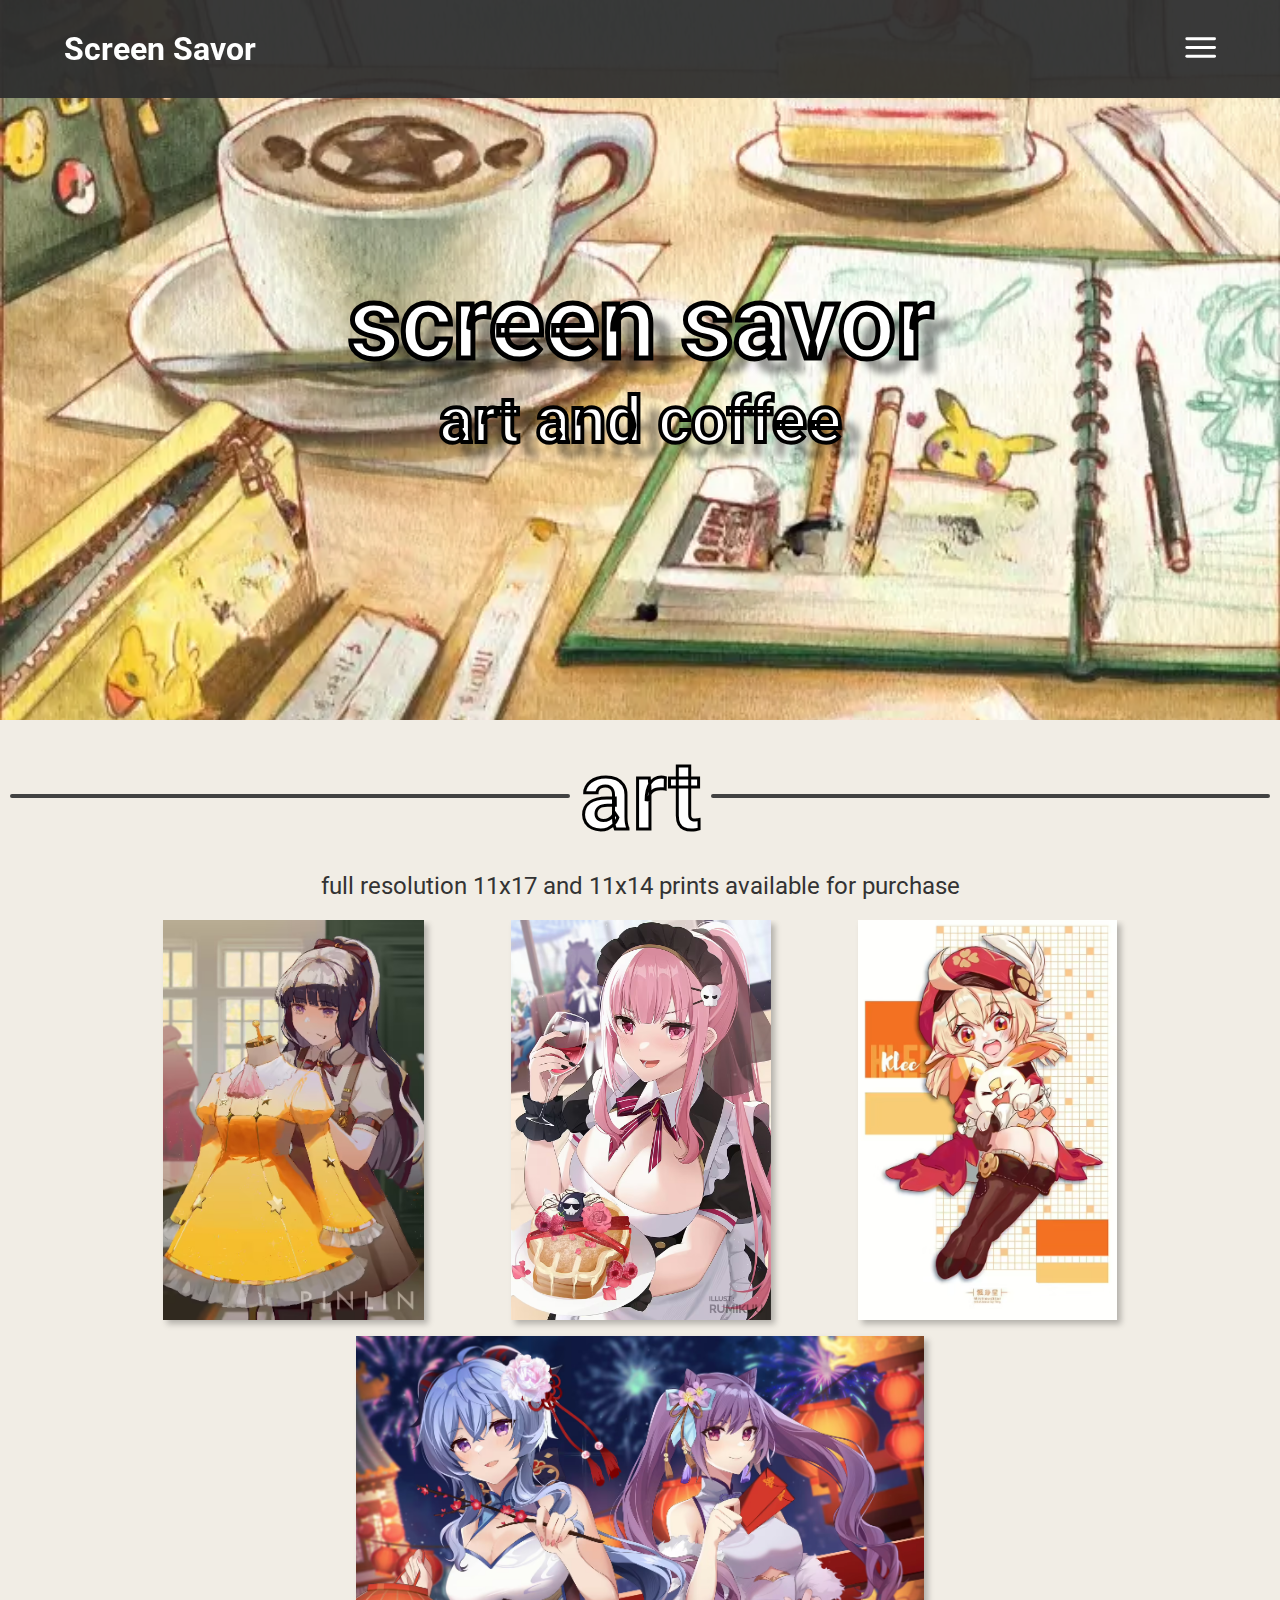
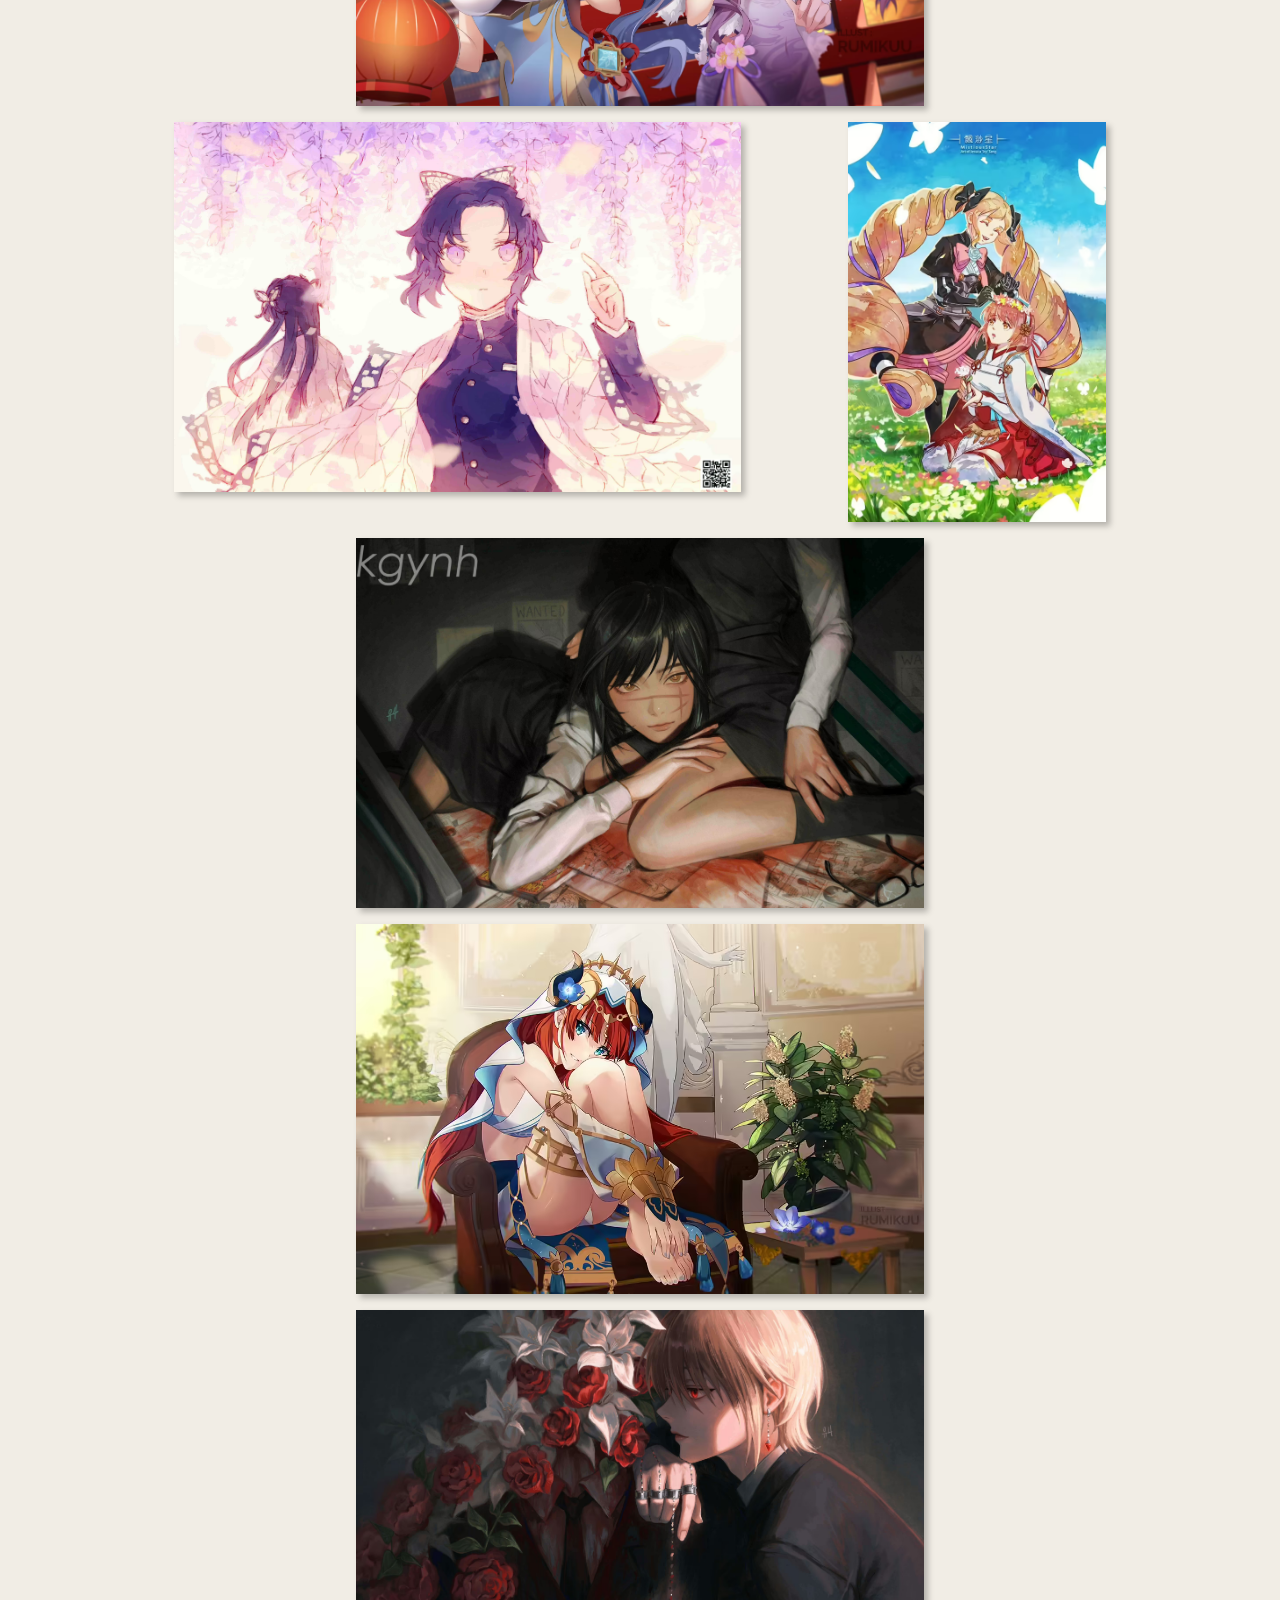
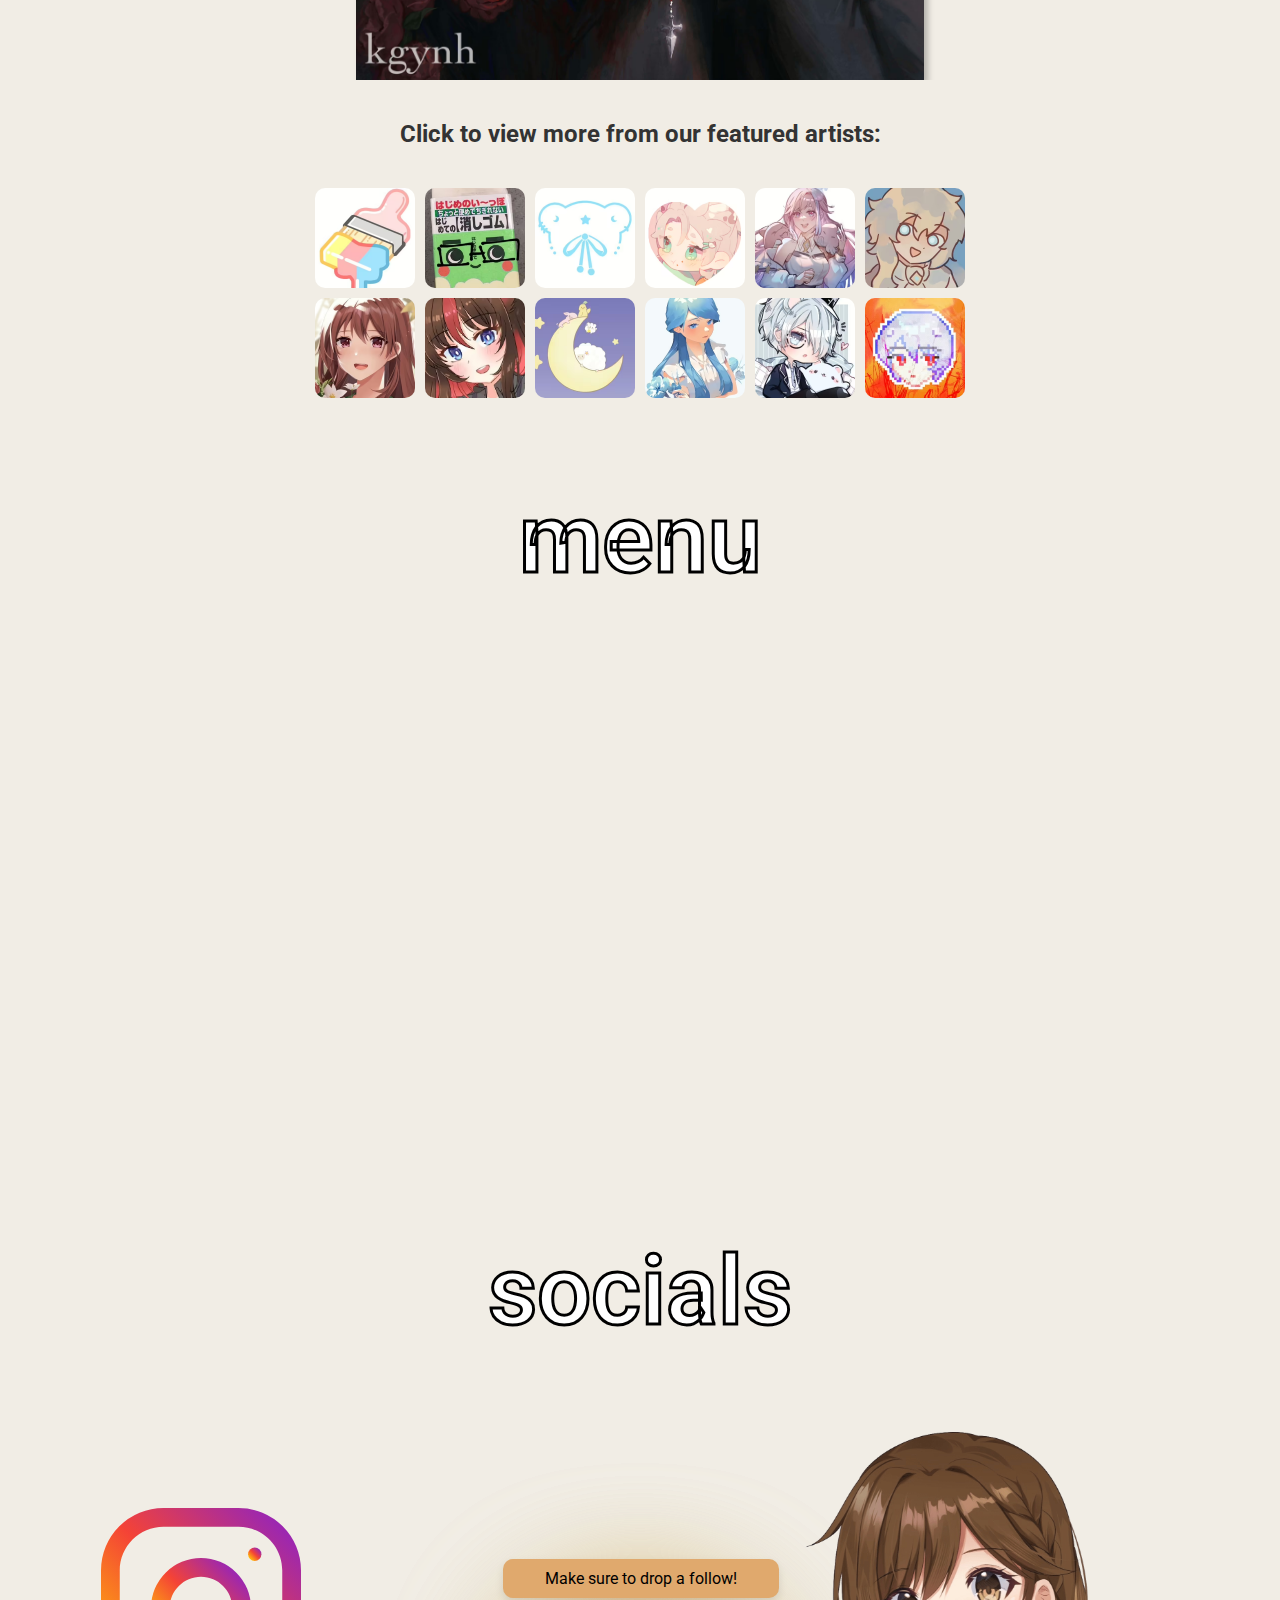
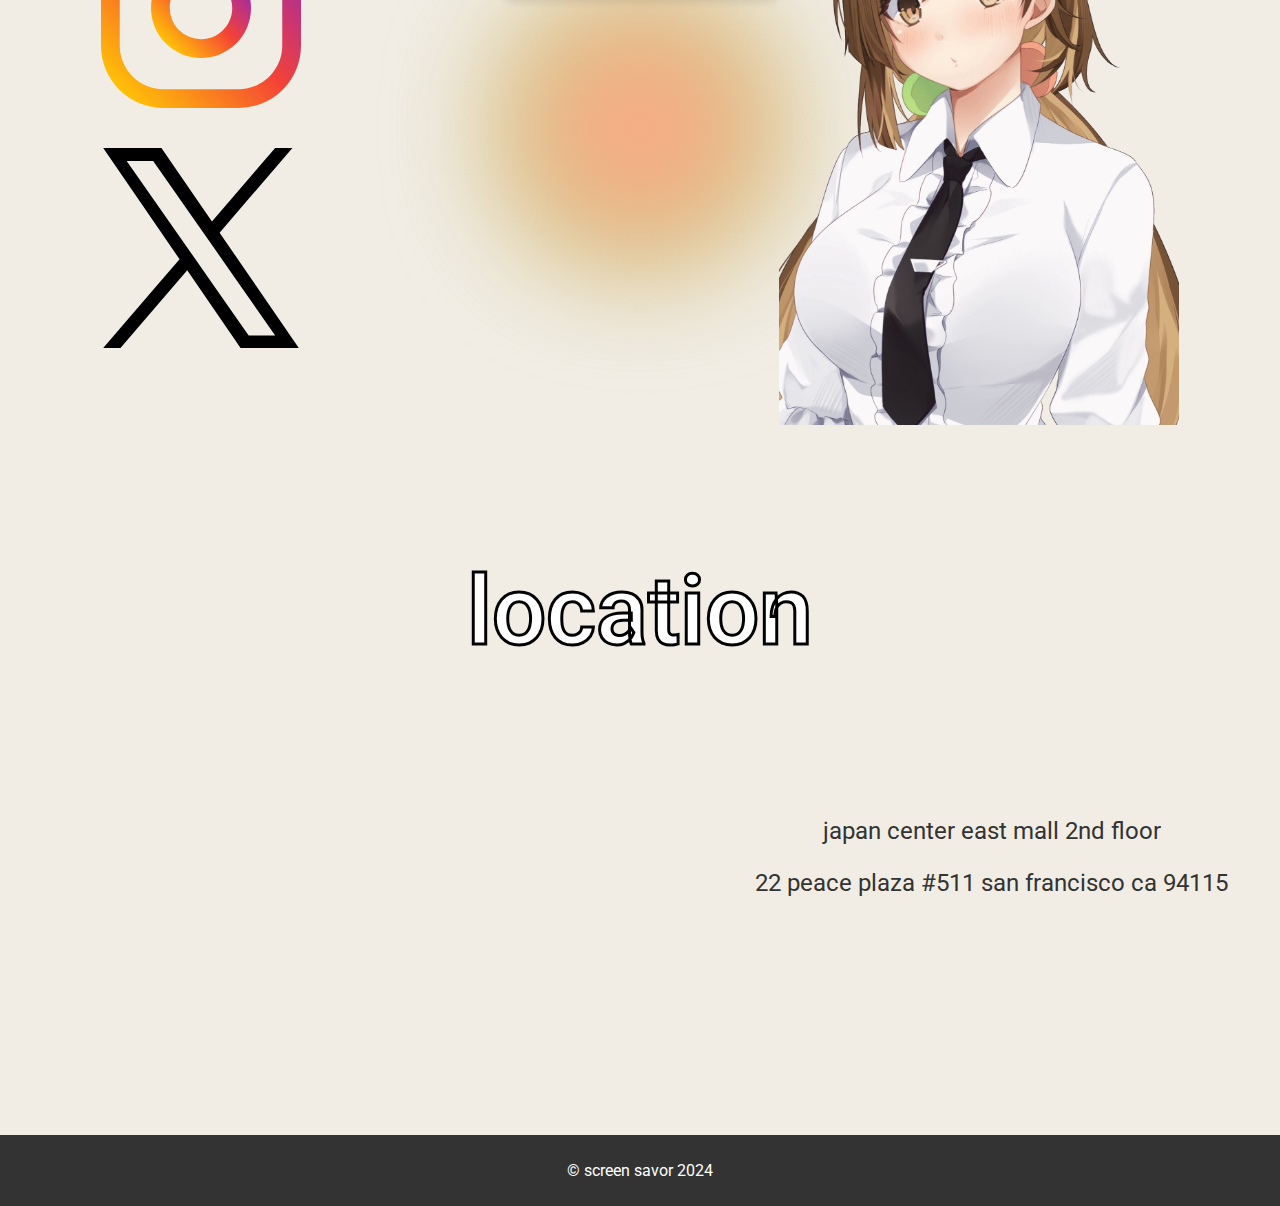
==== index.html @ b8138113 "avif pfp update (and removed slidebar from index.html" ====
<!-- TODO: Change href urls () and when porting to CloudFlare -->
<!-- Make css path ref ./ -->
<!DOCTYPE html>
<html lang="en">
  <head>
    <meta charset="UTF-8" />
    <meta name="viewport" content="width=device-width, initial-scale=1.0" />
    <link rel="stylesheet" href="./css/styles.css" />
    <link rel="stylesheet" href="./css/index.css" />
    <link
      href="https://fonts.googleapis.com/css2?family=Roboto:wght@400;700&display=swap"
      rel="stylesheet"
    />
    <title>Screen Savor Art and Coffee</title>
  </head>
  <body>
    <!-- Header -->
    <header>
      <div class="header-container">
        <a href="/"><h1>Screen Savor</h1></a>
        <div class="ham-menu">
          <a
            href="javascript:void(0);"
            class="hamburger"
            onclick="myFunction()"
          >
            <svg
              width="35px"
              height="35px"
              viewBox="0 0 24 24"
              fill="none"
              xmlns="http://www.w3.org/2000/svg"
            >
              <path
                d="M4 18L23 18"
                stroke="#ffffff"
                stroke-width="2"
                stroke-linecap="round"
              />
              <path
                d="M4 12L23 12"
                stroke="#ffffff"
                stroke-width="2"
                stroke-linecap="round"
              />
              <path
                d="M4 6L23 6"
                stroke="#ffffff"
                stroke-width="2"
                stroke-linecap="round"
              />
            </svg>
          </a>
          <nav id="tags">
            <a href="#art">art</a>
            <a href="#menu">menu</a>
            <a href="#socials">socials</a>
            <a href="#location">location</a>
          </nav>
        </div>
      </div>
    </header>

    <!-- Main Content -->
    <main>
      <div class="image-container">
        <img src="./images/coffe1_cleanup.webp" alt="Coffee Art" />
        <div class="centered-text">
          <h2>screen savor</h2>
          <h3>art and coffee</h3>
        </div>
      </div>
    </main>

    <!-- Divider -->
    <div class="divider" id="art">
      <span>art</span>
    </div>

    <!-- Art section -->
    <h2 class="Slideshow-header">
      full resolution 11x17 and 11x14 prints available for purchase
    </h2>

    <div class="photo-grid" id="photo-grid"></div>

    <!-- Image Grid -->
    <div class="image-grid-container">
      <h2>Click to view more from our featured artists:</h2>
      <div class="image-grid">
        <a href="/candypaintcafe.html">
          <img src="images/candypaintcafepfp.avif" alt="candypaintcafe"
        /></a>
        <a href="/burntgreentea.html">
          <img src="images/burntgreenteapfp.avif" alt="burntgreentea"
        /></a>
        <a href="/mistiousstar.html">
          <img src="images/mistiousstarpfp.avif" alt="mistiousstar"
        /></a>
        <a href="/batsouppe.html">
          <img src="images/batsouppepfp.avif" alt="batsouppe"
        /></a>
        <a href="/allenerie.html">
          <img src="images/alleneriepfp.avif" alt="allenerie"
        /></a>
        <a href="/batensan.html">
          <img src="images/batensanpfp.avif" alt="batensan"
        /></a>
        <a href="/rumikuu.html">
          <img src="images/rumikuupfp.avif" alt="rumikuu"
        /></a>
        <a href="/nekopon.html">
          <img src="images/nekoponpfp.avif" alt="nekopon"
        /></a>
        <a href="/aitsuki.html">
          <img src="images/aitsukipfp.avif" alt="aitsuki"
        /></a>
        <a href="/lixizu.html">
          <img src="images/lixizupfp.avif" alt="lixizu"
        /></a>
        <a href="/pinlin.html">
          <img src="images/pinlinpfp.avif" alt="pinlin"
        /></a>
        <a href="/kgynh.html">
          <img src="images/kgynhpfp.avif" alt="kgynh"
        /></a>
      </div>
    </div>

    <!-- Divider -->
    <div class="divider-menu" id="menu">
      <span>menu</span>
    </div>

    <!-- Menu Section -->

    <div class="menu-container-2">
      <iframe
        src="https://docs.google.com/document/d/e/2PACX-1vSzVyGZehYrYRuKLCRCZM8G4QFjUZgL-35ZNoPKa5kgPoVgAvgiUmhLUz6MivRwbynwEiTWvPTnmKfZ/pub?embedded=true"
        style="border: 0"
        allowfullscreen=""
        loading="lazy"
      >
      </iframe>
    </div>

    <!-- Divider -->
    <div class="divider-menu" id="socials">
      <span>socials</span>
    </div>

    <!-- Socials Section -->
    <section class="socials-section">
      <div class="social-wrapper">
        <div class="green-bubble"></div>
        <div class="pink-bubble"></div>
        <div class="waitress-container">
          <div class="media-container">
            <a href="https://www.instagram.com/screensavor" target="_blank">
              <svg
                id="instagram"
                xmlns="http://www.w3.org/2000/svg"
                viewBox="0 0 16 16"
              >
                <linearGradient
                  id="a"
                  x1="1.464"
                  x2="14.536"
                  y1="14.536"
                  y2="1.464"
                  gradientUnits="userSpaceOnUse"
                >
                  <stop offset="0" stop-color="#FFC107"></stop>
                  <stop offset=".507" stop-color="#F44336"></stop>
                  <stop offset=".99" stop-color="#9C27B0"></stop>
                </linearGradient>
                <path
                  fill="url(#a)"
                  d="M11 0H5a5 5 0 0 0-5 5v6a5 5 0 0 0 5 5h6a5 5 0 0 0 5-5V5a5 5 0 0 0-5-5zm3.5 11c0 1.93-1.57 3.5-3.5 3.5H5c-1.93 0-3.5-1.57-3.5-3.5V5c0-1.93 1.57-3.5 3.5-3.5h6c1.93 0 3.5 1.57 3.5 3.5v6z"
                ></path>
                <linearGradient
                  id="b"
                  x1="5.172"
                  x2="10.828"
                  y1="10.828"
                  y2="5.172"
                  gradientUnits="userSpaceOnUse"
                >
                  <stop offset="0" stop-color="#FFC107"></stop>
                  <stop offset=".507" stop-color="#F44336"></stop>
                  <stop offset=".99" stop-color="#9C27B0"></stop>
                </linearGradient>
                <path
                  fill="url(#b)"
                  d="M8 4a4 4 0 1 0 0 8 4 4 0 0 0 0-8zm0 6.5A2.503 2.503 0 0 1 5.5 8c0-1.379 1.122-2.5 2.5-2.5s2.5 1.121 2.5 2.5c0 1.378-1.122 2.5-2.5 2.5z"
                ></path>
                <linearGradient
                  id="c"
                  x1="11.923"
                  x2="12.677"
                  y1="4.077"
                  y2="3.323"
                  gradientUnits="userSpaceOnUse"
                >
                  <stop offset="0" stop-color="#FFC107"></stop>
                  <stop offset=".507" stop-color="#F44336"></stop>
                  <stop offset=".99" stop-color="#9C27B0"></stop>
                </linearGradient>
                <circle cx="12.3" cy="3.7" r=".533" fill="url(#c)"></circle>
              </svg>
            </a>
            <a href="https://www.twitter.com/screensavor" target="_blank">
              <svg
                id="twitter"
                width="1200"
                height="1227"
                viewBox="0 0 1200 1227"
                fill="none"
                xmlns="http://www.w3.org/2000/svg"
              >
                <path
                  d="M714.163 519.284L1160.89 0H1055.03L667.137 450.887L357.328 0H0L468.492 681.821L0 1226.37H105.866L515.491 750.218L842.672 1226.37H1200L714.137 519.284H714.163ZM569.165 687.828L521.697 619.934L144.011 79.6944H306.615L611.412 515.685L658.88 583.579L1055.08 1150.3H892.476L569.165 687.854V687.828Z"
                  fill="black"
                />
              </svg>
            </a>
          </div>
          <div class="speech-bubble">
            <div class="bubble-text">Make sure to drop a follow!</div>
            <img src="images/transparent.avif" alt="" />
          </div>
        </div>
      </div>
    </section>
    <!-- Divider -->
    <div class="divider-menu" id="location">
      <span>location</span>
    </div>

    <!-- Location + footer -->
    <footer>
      <div class="footer-container">
        <iframe
          src="https://www.google.com/maps/embed?pb=!1m18!1m12!1m3!1d788.3020275297708!2d-122.42979891187555!3d37.785162358622166!2m3!1f0!2f0!3f0!3m2!1i1024!2i768!4f13.1!3m3!1m2!1s0x0%3A0x5544c0bcc6ac3bdc!2zMzfCsDQ3JzA2LjYiTiAxMjLCsDI1JzQ1LjMiVw!5e0!3m2!1sen!2sus!4v1645131452840!5m2!1sen!2sus"
          width="50%"
          height="300"
          style="border: 0"
          allowfullscreen=""
          loading="lazy"
        >
        </iframe>
        <div class="address">
          <p>japan center east mall 2nd floor</p>
          <p>22 peace plaza #511 san francisco ca 94115</p>
        </div>
      </div>
      <div class="footer-bottom">
        <p>&copy; screen savor 2024</p>
      </div>
    </footer>
    <script src="script.js"></script>
    <script src="js/index.js"></script>
  </body>
</html>
---- css/styles.css ----
html {
  scroll-behavior: smooth;
}

body {
  font-family: 'Roboto', sans-serif;
  margin: 0;
  padding: 0;
  background-color: #f1ede5;
  color: #333;
  /* display: flex; */
  /* flex-direction: column; */
  /* min-height: 100vh; */
  width: 100%;
}

header {
  position: fixed;
  top: 0;
  width: 100%;
  background: rgba(46, 46, 46, 0.95);
  color: #fff;
  padding: 30px 0;
  z-index: 1000;
  transition: all 0.3s ease;
}

header.shrink {
  padding: 10px 0;
}

header:hover {
  padding: 30px 0;
}

.header-container {
  width: 90%;
  margin: auto;
  display: flex;
  justify-content: space-between;
  align-items: flex-start;
}

.ham-menu a {
  justify-self: end;
  display: flex;
  align-items: end;
  flex-direction: column;
}

.ham-menu nav {
  display: none;
  flex-direction: column;
  align-items: flex-end;
  margin-top: 0.5vh;
}

.ham-menu nav a {
  margin-left: 20px;
  text-decoration: none;
  color: #fff;
  font-size: 1.5em;
  gap: 0.5rem;
}

.header-container h1 {
  margin: 0;
}

.header-container a {
  color: #ffffff;
  text-decoration: none;
}

main {
  display: flex;
  justify-content: center;
  align-items: center;
}

.image-container {
  width: 100%;
  height: 80vh;
  display: flex;
  overflow: hidden;
  position: relative;
}

.image-container img {
  width: 100%;
  height: 100%;
  object-fit: cover;
  object-position: center top;
}

.centered-text {
  position: absolute;
  top: 50%;
  left: 50%;
  width: 90%;
  transform: translate(-50%, -50%);
  text-align: center;
  color: black;
  -webkit-text-fill-color: white; /* Will override color (regardless of order) */
  text-shadow: 20px 15px 7.5px rgba(0, 0, 0, 0.4);
  -webkit-text-stroke-width: clamp(2px, 0.4vw, 5px);
  -webkit-text-stroke-color: #000;
  font-style: normal;
  /* font-weight: 400; */
  line-height: normal;
}

.centered-text h2,
.centered-text h3 {
  margin: 0; /* Remove default margin */
  padding: 0; /* Remove default padding if any */
}

.centered-text h2 {
  /* font-size: 8vw; */
  font-size: max(8vw, 50px);
}

.centered-text h3 {
  font-size: max(5vw, 30px);
  -webkit-text-stroke-width: clamp(0.5px, 0.3vw, 4px);
}

.artists-socials {
  display: flex;
  align-items: center;
  justify-content: center;
  gap: 40px; /* Optional: gap between images */
  padding: 5vh;
}

.artists-socials svg {
  display: block;
  width: min(10vw, 100px);
  height: min(10vw, 100px);
}

.artists-socials-pfp {
  display: inline-block;
  height: auto;
  display: block;
  width: min(15vw, 150px);
  height: min(15vw, 150px);
}

.artists-socials-pfp-middle {
  position: absolute;
  height: 30vh; 
  bottom: 5vh; /* Half of height */
  left: 50%;
  transform: translateX(-50%);
  width: auto;
  border-radius: 20px;
}

.socials-middle {
  margin-top: 15vh;
  align-items: start;
  gap: 20px;
  padding-bottom: 0;
}

.artwork-grid-container {
  --gap: 24px;
  --num-cols: 12;
  --row-height: 519px;
  margin: 0 6%;
  display: grid;
  box-sizing: border-box;
  padding: var(--gap);
  transition: opacity 0.3s ease;
  grid-template-columns: repeat(var(--num-cols), 1fr);
  grid-auto-rows: auto;
  gap: var(--gap);
  align-items: center;
}

.image-wrapper {
  position: relative;
  overflow: hidden;
  border-radius: 10px;
}

.image-wrapper img {
  width: 100%;
  height: auto;
  border-radius: 10px;
  transition: transform 0.3s ease;
}

.image-wrapper:hover img {
  transform: scale(1.05);
}

.image-wrapper:hover .caption {
  opacity: 1;
}

.two-thirds {
  grid-column: span 8;
}

.one-thirds {
  grid-column: span 4;
}

.one-half {
  grid-column: span 6;
}

.caption {
  position: absolute;
  bottom: 0;
  left: 0;
  right: 0;
  padding: 10px;
  background-color: rgba(0, 0, 0, 0.7);
  color: white;
  text-align: center;
  opacity: 0;
  transition: opacity 0.3s ease;
  border-radius: 0 0 10px 10px;
}

@media screen and (max-width: 1024px) {
    .artwork-grid-container {
        margin: 0 2%;
        gap: 2vw;
    }
}

.footer-bottom {
  text-align: center;
  padding: 10px 0;
  background-color: #333;
  color: #fff;
}



@media screen and (max-width: 1873px) {
  .image-grid {
    grid-template-columns: 1fr 1fr 1fr 1fr 1fr 1fr;
  }
}

@media screen and (max-width: 710px) {
  .image-grid {
    grid-template-columns: repeat(4, 1fr);
    width: 85%;
  }
}

.artist-sidebar {
  position: fixed;
  right: -66vw; /* Initially hidden */
  width: 66vw;
  top: 50%; /* Adjusted to start from a specific position */
  height: auto; /* Height adjusts based on content */
  max-height: 80%; /* Ensure it doesn't exceed the viewport height */
  background-color: rgba(51,51,51,0.9);
  transition: right 0.7s ease;
  z-index: 1000;
  overflow-y: auto;
}

.open-sidebar {
  transition: right 0.7s ease, top 0.7s ease;
  position: fixed;
  right: 0px;
  z-index: 1001;
  background-color: #333;
  color: white;
  border: none;
  padding-bottom: 6px;
  cursor: pointer;
  border-top-left-radius: 15px;
  border-bottom-left-radius: 15px;
  font-size: 3rem;
  opacity: 0.6;
  transition: right 0.7s ease;
}

.open-sidebar:hover {
  opacity: 0.7;
}

.pfp-grid {
  display: grid;
  grid-template-columns: repeat(12, 1fr);
  gap: 5px;
  border-radius: 30px;
  justify-items: center;
  align-items: center;
  padding: 20px;
}

.pfp-grid img {
  display: block;
  width: 100px; /* Ensures all images are the same size */
  height: 100px; /* Ensures all images are the same size */
  border-radius: 10px;
  object-fit: cover;
}

@media screen and (max-width: 1873px) {
  .pfp-grid {
    grid-template-columns: 1fr 1fr 1fr 1fr 1fr 1fr;
  }
}

@media screen and (max-width: 710px) {
  .pfp-grid {
    padding: 5px;
  }
  .pfp-grid img {
    width: min(50px, 14vw);
    height: min(50px, 14vw);
  }
}

@media screen and (max-width: 1030px) {
  .pfp-grid {
    grid-template-columns: repeat(4, 1fr);

  }
  .open-sidebar{
  opacity: 0.2;

  }
}
---- css/index.css ----
.divider {
  text-align: center;
  font-size: 6rem;
  margin: 20px 0;
  position: relative;
  width: 100%;
  display: flex;
  justify-content: center;
  align-items: center;
  color: black;
  -webkit-text-fill-color: white; /* Will override color (regardless of order) */
  -webkit-text-stroke-width: 3px;
  -webkit-text-stroke-color: #000;
  font-style: normal;
  font-weight: 600;
  line-height: normal;
}

.divider::before,
.divider::after {
  content: "";
  flex: 1;
  border-bottom: 4px solid #424242;
  border-radius: 10px;
  margin: 0 10px;
}

.image-viewport {
  display: flex;
  align-items: center;
  justify-content: center;
  margin: 20px auto;
  height: 50vh;
  width: 60%;
}

.image-wrapper {
  height: 100%;
  flex-grow: 1;
  padding: 10px;
  border: 5px solid #f1ede5;
  box-shadow: 0 4px 8px rgba(0, 0, 0, 0.1);
  border-radius: 10px;
  overflow: hidden;
  position: relative;
}

.image-wrapper img {
  width: 100%;
  height: 100%;
  object-fit: contain;
  display: block;
}

.arrow {
  font-size: 3em;
  color: #333;
  cursor: pointer;
  user-select: none;
  padding: 10px;
}

.left-arrow {
  margin-right: 10px;
}

.right-arrow {
  margin-left: 10px;
}

.footer-container {
  display: flex;
  justify-content: space-around;
  align-items: center;
  padding: 20px;
  padding-bottom: 8rem;
}

.footer-container iframe {
  margin-right: 20px;
}

.address {
  text-align: center;
  font-size: x-large;
}

.iframe-container {
  display: flex;
  justify-content: center;
  align-items: center;
  width: 100%;
  padding: 20px 0;
}

.menu-iframe {
  max-width: 100%;
  height: 720px;
  border: 0;
}

.Slideshow-header {
  text-align: center;
  font-size: 1.5em;
  font-weight: 400;
}

.image-grid-container {
  text-align: center;
  padding: 20px 0;
  display: flex;
  justify-content: center;
  align-items: center;
  flex-direction: column;
  margin-bottom: 5vh;
}

.image-grid {
  display: grid;
  grid-template-columns: repeat(12, 1fr);
  gap: 10px;
  justify-items: center;
  align-items: center;
  padding: 20px;
  border-radius: 30px;
  margin: auto;
}

.image-grid img {
  display: block;
  width: min(100px, 20vw);
  height: min(100px, 20vw);
  border-radius: 10px;
  object-fit: cover;
}

.divider-menu {
  text-align: center;
  font-size: 6rem;
  margin: 20px 0;
  position: relative;
  width: 100%;
  display: flex;
  justify-content: center;
  align-items: center;
  color: black;
  -webkit-text-fill-color: white;
  -webkit-text-stroke-width: 3px;
  -webkit-text-stroke-color: #000;
  font-style: normal;
  font-weight: 600;
  line-height: normal;
}

.socials-section {
  display: flex;
  flex-direction: column;
  /* align-items: center; */
  margin: 40px 0;
  text-align: center;
  padding-bottom: 5vh;
}

.socials-container {
  display: flex;
  /* justify-content: center; */
  justify-content: space-around; /* Make responsive to size*/
  align-items: center;
  /* gap: min(50px, 10vw) */
}

.social-icons {
  display: flex;
  flex-direction: column;
  align-items: center;
  gap: 50px;
}

.social-icons svg {
  width: min(20vw, 200px);
  height: min(20vw, 200px);
}

.speech-bubble {
  position: relative;
  display: flex;
  align-items: center;
}

.speech-bubble img {
  width: min(40vw, 400px); /* Make this propertu screen responsive*/
  height: auto;
}

.bubble-text {
  position: relative; /* Ensures it can be moved up */
  background-color: #e0a96d;
  color: #000;
  padding: 10px;
  border-radius: 10px;
  font-size: 16px;
  box-shadow: 0 4px 8px rgba(0, 0, 0, 0.1);
  width: 20vw; /* Adjust the width as needed */
  text-align: center; /* Center the text inside the box */
  margin-top: max(-50vw, -300px); /* Adjust this value to move the text up */
  /* Make it responsive */
}

.social-wrapper {
  position: relative;
}

.green-bubble {
  z-index: -1;
  width: 20vw;
  height: 20vw;
  border-radius: 50%;
  background-color: #b1d67c;
  position: absolute;
  right: 0;
  left: 0;
  top: 0;
  bottom: 0;
  margin: auto;
  /* justify-self: center;
  align-self: center;
  position: absolute;
  left: 0;
  right: 0;
  margin-left: auto;
  margin-right: auto;
  margin-top: auto;
  margin-bottom: auto; */
  filter: blur(60px);
  animation-name: move-green-bubble;
  animation-duration: 7s;
  animation-iteration-count: infinite;
}

.pink-bubble {
  z-index: -1;
  width: 20vw;
  height: 20vw;
  border-radius: 50%;
  background-color: #f8ab85;
  position: absolute;
  right: 0;
  left: 0;
  top: 0;
  bottom: 0;
  margin: auto;
  /* justify-self: center;
  align-self: center;
  position: absolute;
  left: 0;
  right: 0;
  margin-left: auto;
  margin-right: auto;
  margin-top: auto;
  margin-bottom: auto; */
  filter: blur(60px); /* Responsive blur (lower blur for smaller devices)*/
  animation-name: move-pink-bubble;
  animation-duration: 9s;
  animation-iteration-count: infinite;
}

@keyframes move-green-bubble {
  0% {
    left: 20vw;
    bottom: 5vh;
  }
  25% {
    left: 12vw;
    bottom: 4vh;
    scale: 0.85;
  }
  50% {
    left: 8vw;
    bottom: -2vh;
    scale: 0.95;
  }
  75% {
    left: 16vw;
    bottom: 0vh;
    scale: 1.1;
  }
  100% {
    left: 20vw;
    bottom: 5vh;
  }
}

@keyframes move-pink-bubble {
  0% {
    left: -15vw;
    bottom: -10vh;
  }
  25% {
    left: -25vw;
    bottom: -6vh;
    scale: 1.1;
  }
  50% {
    left: -30vw;
    bottom: 4vh;
    scale: 1.05;
  }
  75% {
    left: -30vw;
    bottom: 8vh;
    scale: 1.3;
  }
  100% {
    left: -15vw;
    bottom: -10vh;
  }
}

.photo-grid {
  display: flex;
  flex-wrap: wrap;
  justify-content: space-around;
  overflow: hidden;
  margin-left: 10%;
  margin-right: 10%;
  gap: 1rem;

}

.card {
  width: auto;
  height: 400px; 
  box-shadow: 4px 4px 6px rgba(0, 0, 0, 0.25);
}

.card-wide {
  height: 370px;
  width: auto;
}

@media screen and (max-width: 800px) {
  .photo-grid {
    margin-left: 0;
    margin-right: 0;
  }

  .card {
    width: 40vw;
    height: auto;
  }

  .card-wide {
    width: 80vw;
    height: auto;
  }
  
}

@media screen and (max-width: 1873px) {
  .image-grid {
    grid-template-columns: 1fr 1fr 1fr 1fr 1fr 1fr;
  }
}

@media screen and (max-width: 710px) {
  .image-grid {
    grid-template-columns: repeat(4, 1fr);
    width: 85%;
  }
  .green-bubble {
    filter: blur(35px);
  }
  .pink-bubble {
    filter: blur(35px);
  }
}


.menu-container-2 {
  display: flex;
  flex-direction: column; /* Stack elements vertically */
  justify-content: center;
  align-items: center;
  height: 100vh; /* Take full viewport height */
  box-sizing: border-box; /* Include padding in height calculation */
}

.menu-container-2 iframe {
  width: 100%;
  max-width: 816px;
  height: calc(100% - 40px); /* Subtract padding to avoid overflow */
  min-height: 550px;
  box-sizing: border-box; /* Include padding in height calculation */
}

@media screen and (min-width: 900px) {
  .menu-container-2 {
    height: 600px; /* Take full viewport height */
  }
}

@media screen and (max-width: 500px) {
  .menu-container-2 {
    height: 130vh; /* Take full viewport height */
  }
  .menu-container-2 iframe {
    height: calc(130% + 70px);
  }
}

@media screen and (max-width: 400px) {
  .divider-menu {
    font-size: 4rem;
  -webkit-text-stroke-width: 2px;
  }
  .divider {
  font-size: 4rem;
  -webkit-text-stroke-width: 2px;
  }
}

.media-container {
  display: flex;
  align-items: center;
  justify-content: center;
  flex-direction: column;
  gap: 40px; /* Optional: gap between images */
}

.media-container svg {
  display: inline-block;
  height: auto;
  display: block;
  width: min(20vw, 200px);
  height: min(20vw, 200px); 
  
}

.waitress-container {
  display: flex;
  align-items: center;
  justify-content: space-around;
  padding: 5vh 0;
}

.waitress-container img {
  width: min(40vw, 400px); /* Make this propertu screen responsive*/
  height: auto;
}
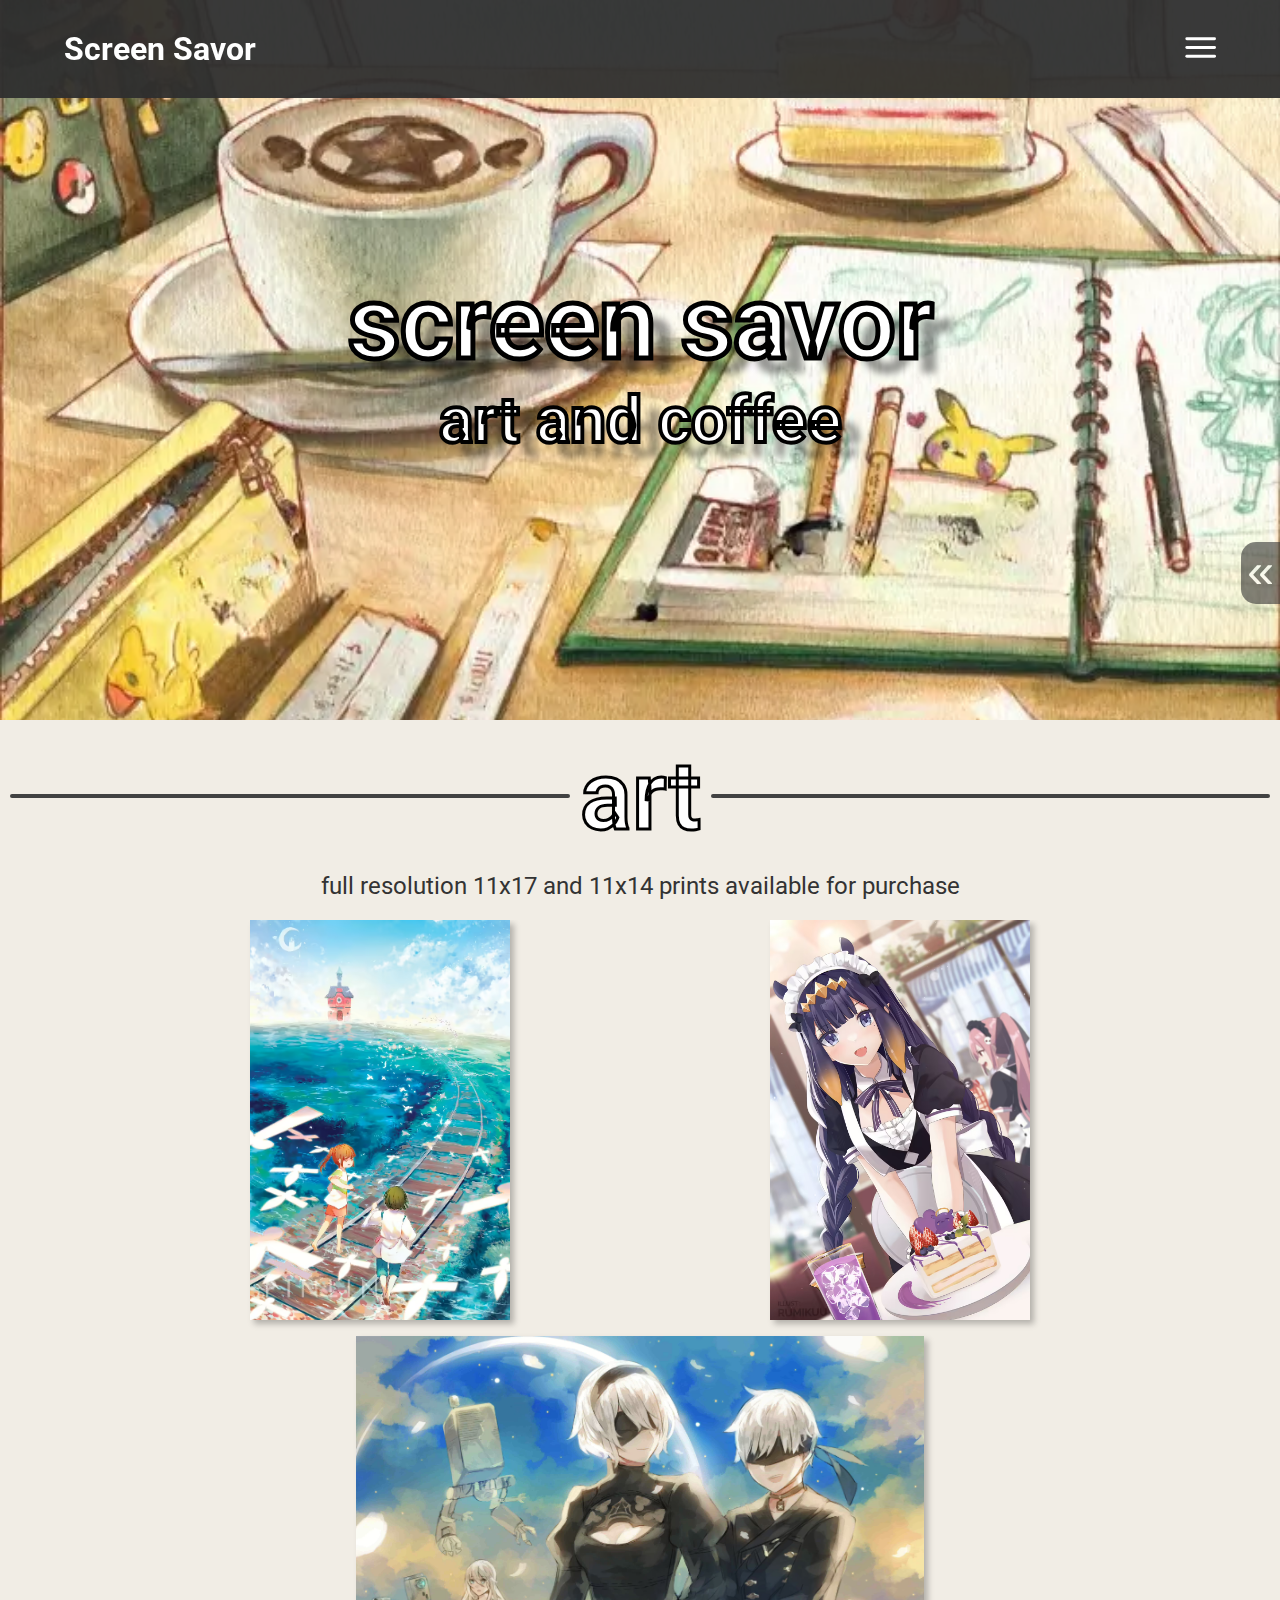
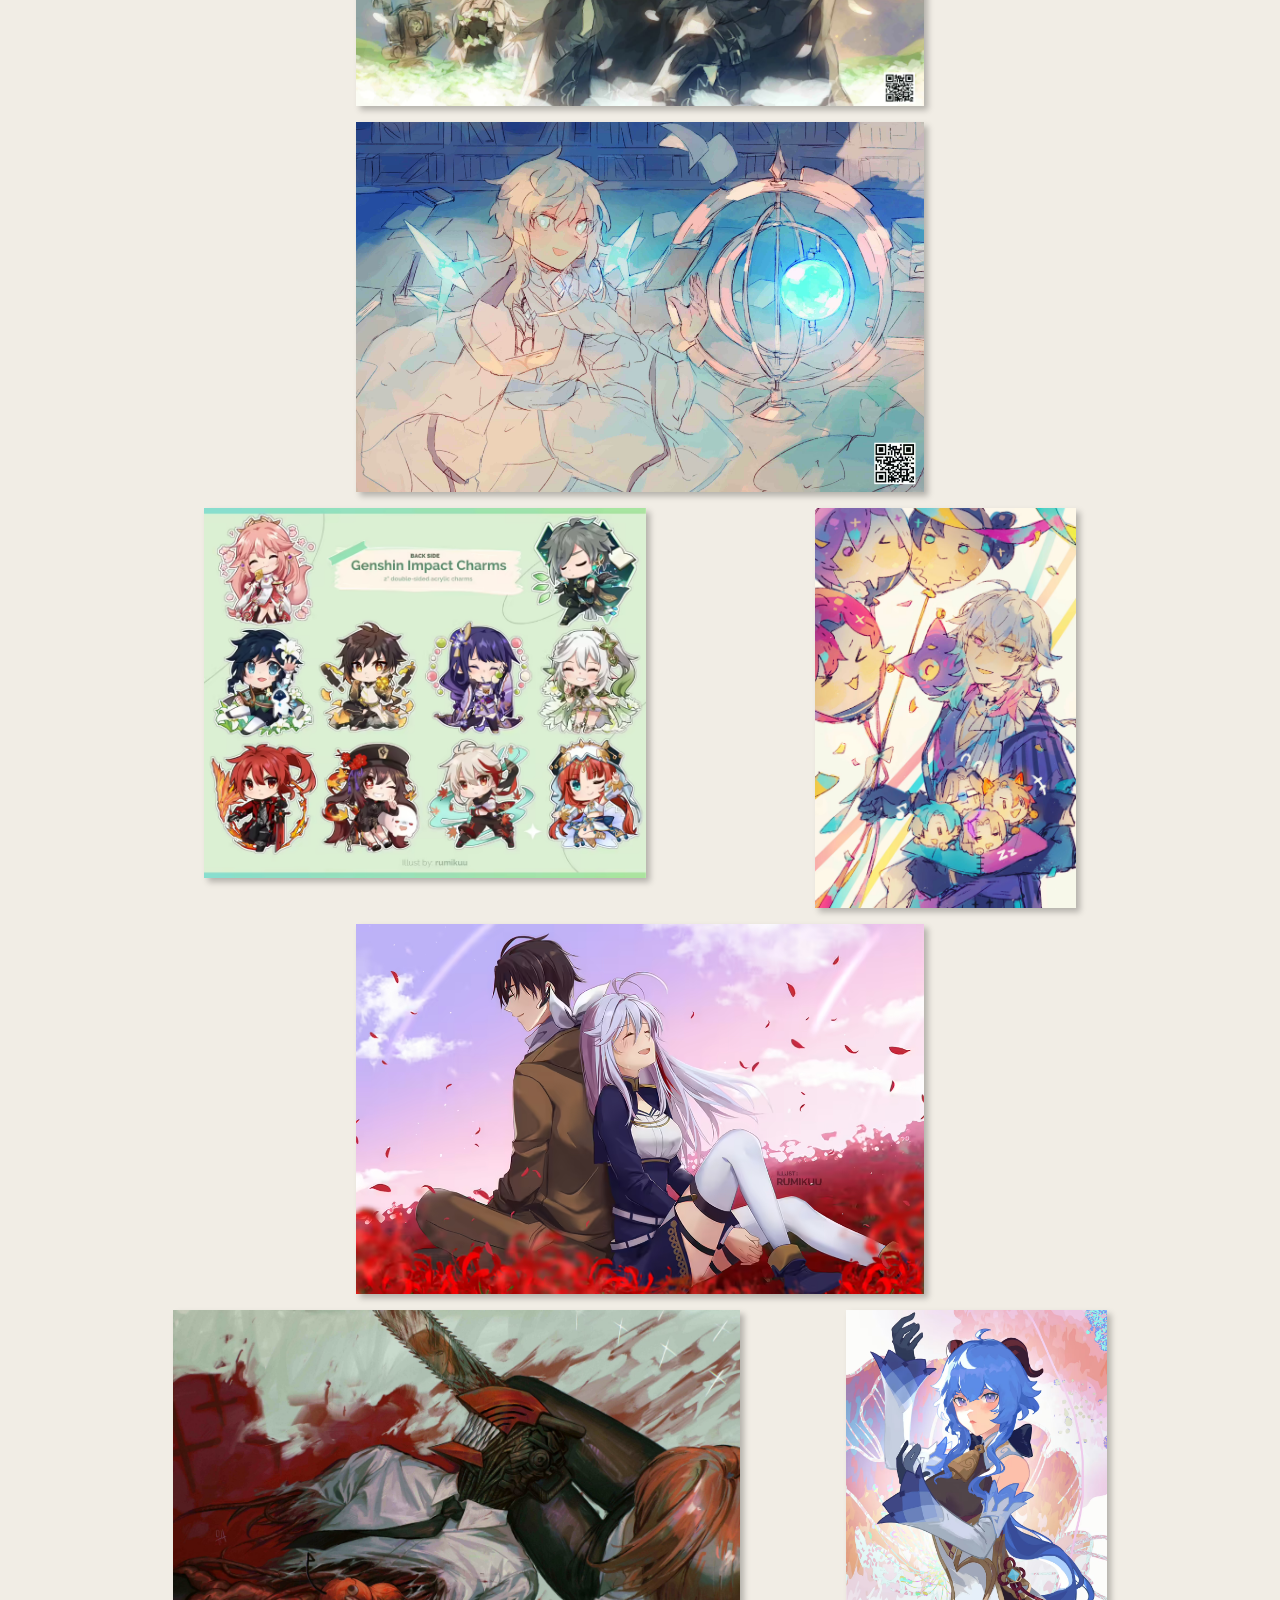
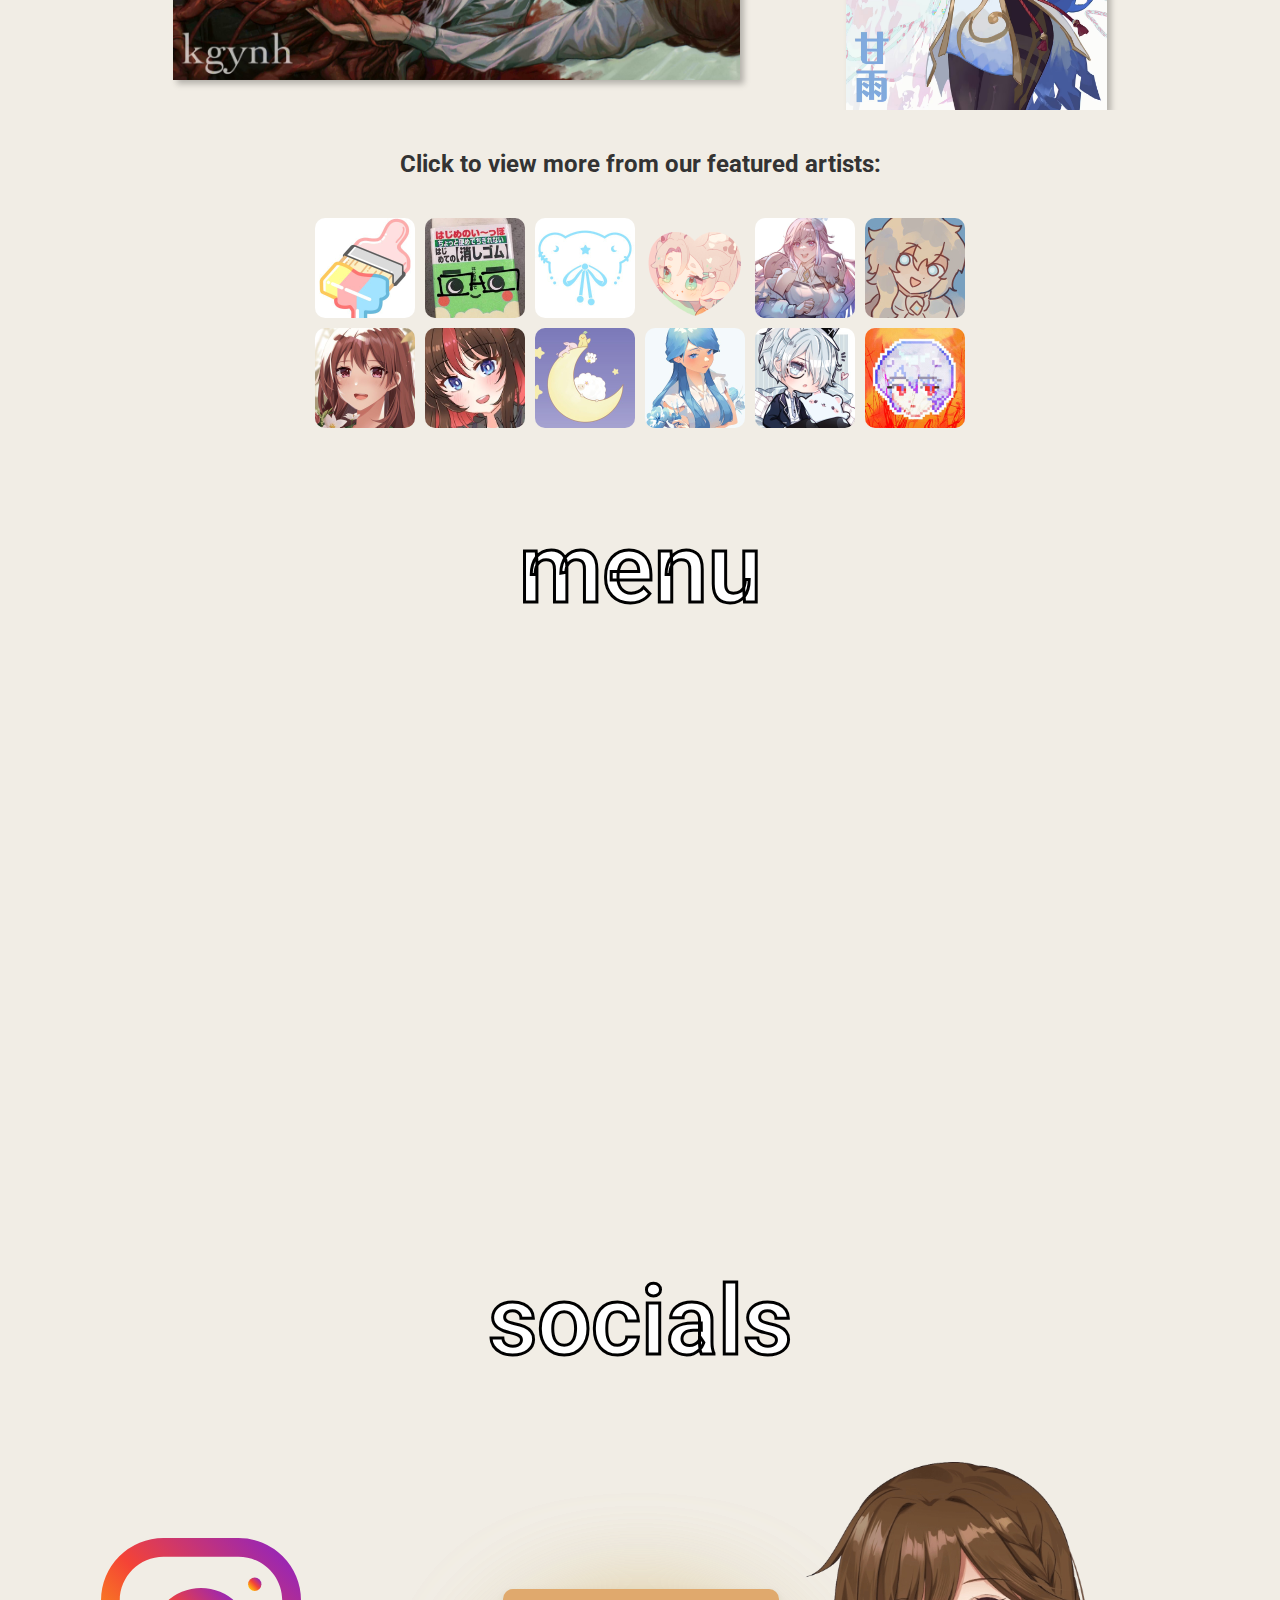
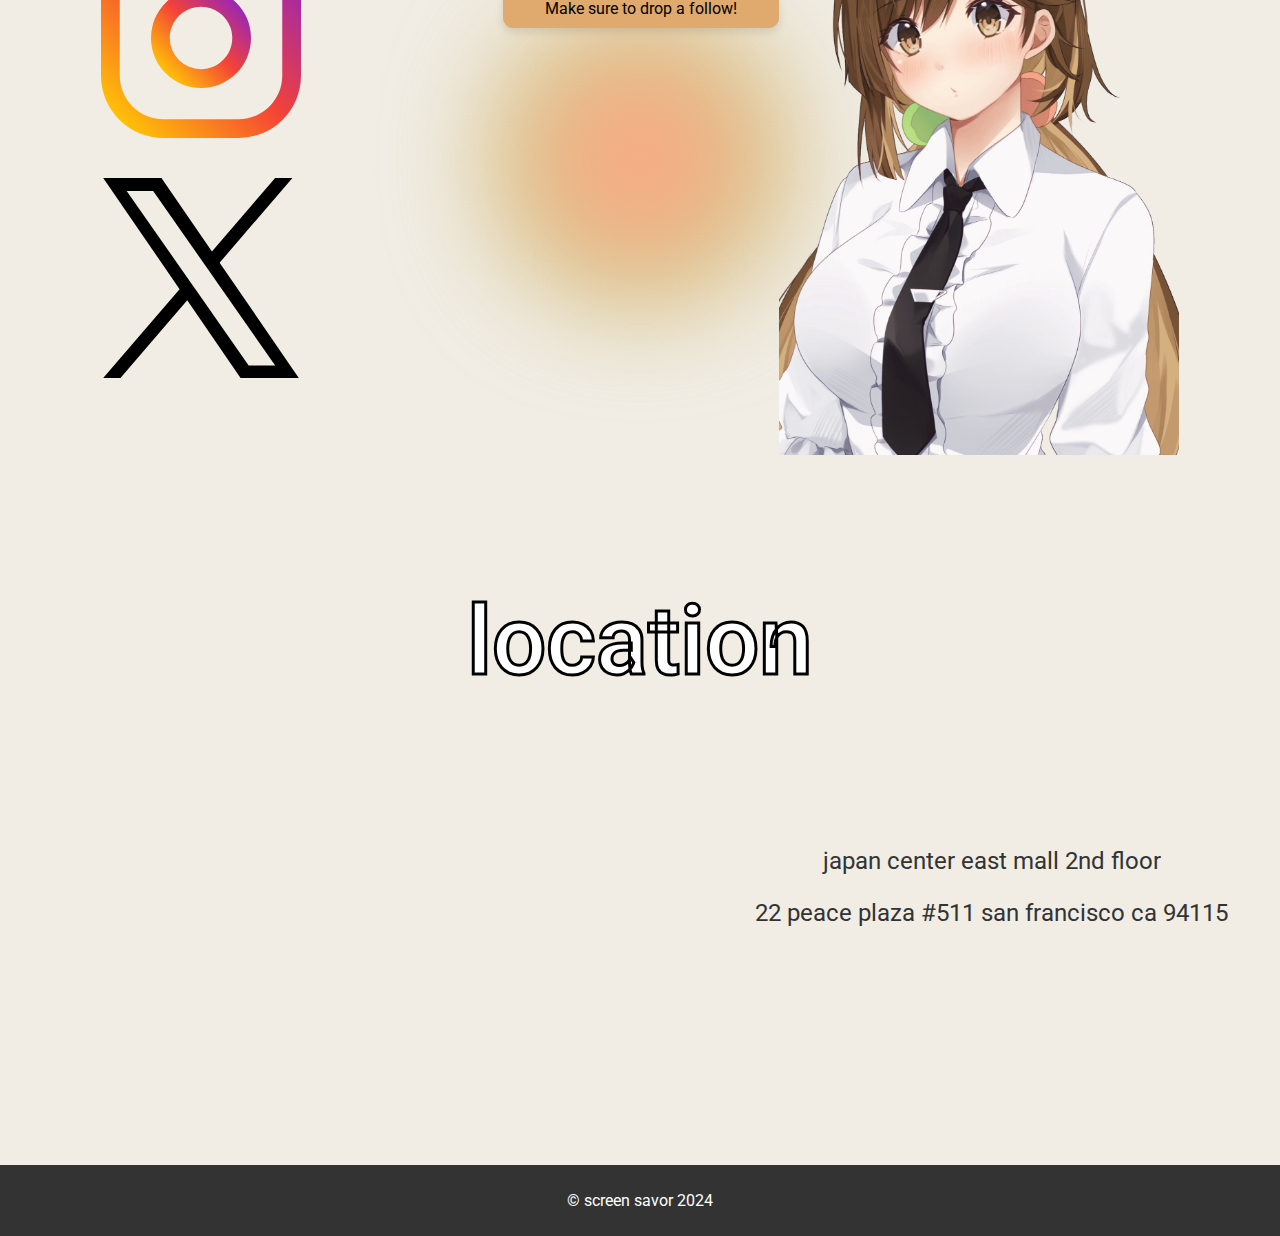
==== commit 10699ff5: "SEO and accesibilty stuff" ====
--- a/index.html
+++ b/index.html
@@ -1,5 +1,3 @@
-<!-- TODO: Change href urls () and when porting to CloudFlare -->
-<!-- Make css path ref ./ -->
 <!DOCTYPE html>
 <html lang="en">
   <head>
@@ -23,6 +21,7 @@
             href="javascript:void(0);"
             class="hamburger"
             onclick="myFunction()"
+            aria-label="show tabs"
           >
             <svg
               width="35px"
@@ -52,10 +51,10 @@
             </svg>
           </a>
           <nav id="tags">
-            <a href="#art">art</a>
-            <a href="#menu">menu</a>
-            <a href="#socials">socials</a>
-            <a href="#location">location</a>
+            <a href="/#art">art</a>
+            <a href="/#menu">menu</a>
+            <a href="/#socials">socials</a>
+            <a href="/#location">location</a>
           </nav>
         </div>
       </div>
@@ -89,41 +88,39 @@
       <h2>Click to view more from our featured artists:</h2>
       <div class="image-grid">
         <a href="/candypaintcafe.html">
-          <img src="images/candypaintcafepfp.avif" alt="candypaintcafe"
+          <img src="images/candypaintcafepfp.jpg" alt="candypaintcafe"
         /></a>
         <a href="/burntgreentea.html">
-          <img src="images/burntgreenteapfp.avif" alt="burntgreentea"
+          <img src="images/burntgreenteapfp.jpg" alt="burntgreentea"
         /></a>
         <a href="/mistiousstar.html">
-          <img src="images/mistiousstarpfp.avif" alt="mistiousstar"
+          <img src="images/mistiousstarpfp.jpg" alt="mistiousstar"
         /></a>
         <a href="/batsouppe.html">
-          <img src="images/batsouppepfp.avif" alt="batsouppe"
+          <img src="images/batsouppepfp.png" alt="batsouppe"
         /></a>
         <a href="/allenerie.html">
-          <img src="images/alleneriepfp.avif" alt="allenerie"
+          <img src="images/alleneriepfp.jpg" alt="allenerie"
         /></a>
         <a href="/batensan.html">
-          <img src="images/batensanpfp.avif" alt="batensan"
+          <img src="images/batensanpfp.jpg" alt="batensan"
         /></a>
         <a href="/rumikuu.html">
-          <img src="images/rumikuupfp.avif" alt="rumikuu"
+          <img src="images/rumikuupfp.jpg" alt="rumikuu"
         /></a>
         <a href="/nekopon.html">
-          <img src="images/nekoponpfp.avif" alt="nekopon"
+          <img src="images/nekoponpfp.jpg" alt="nekopon"
         /></a>
         <a href="/aitsuki.html">
-          <img src="images/aitsukipfp.avif" alt="aitsuki"
+          <img src="images/aitsukipfp.jpg" alt="aitsuki"
         /></a>
         <a href="/lixizu.html">
-          <img src="images/lixizupfp.avif" alt="lixizu"
+          <img src="images/lixizupfp.jpg" alt="lixizu"
         /></a>
         <a href="/pinlin.html">
-          <img src="images/pinlinpfp.avif" alt="pinlin"
-        /></a>
-        <a href="/kgynh.html">
-          <img src="images/kgynhpfp.avif" alt="kgynh"
-        /></a>
+          <img src="images/pinlinpfp.jpg" alt="pinlin"
+        /></a>
+        <a href="/kgynh.html"> <img src="images/kgynhpfp.jpg" alt="kgynh" /></a>
       </div>
     </div>
 
@@ -140,6 +137,7 @@
         style="border: 0"
         allowfullscreen=""
         loading="lazy"
+        title="menu"
       >
       </iframe>
     </div>
@@ -161,6 +159,7 @@
                 id="instagram"
                 xmlns="http://www.w3.org/2000/svg"
                 viewBox="0 0 16 16"
+                aria-label="Instagram"
               >
                 <linearGradient
                   id="a"
@@ -217,6 +216,7 @@
                 viewBox="0 0 1200 1227"
                 fill="none"
                 xmlns="http://www.w3.org/2000/svg"
+                aria-label="Twitter/X"
               >
                 <path
                   d="M714.163 519.284L1160.89 0H1055.03L667.137 450.887L357.328 0H0L468.492 681.821L0 1226.37H105.866L515.491 750.218L842.672 1226.37H1200L714.137 519.284H714.163ZM569.165 687.828L521.697 619.934L144.011 79.6944H306.615L611.412 515.685L658.88 583.579L1055.08 1150.3H892.476L569.165 687.854V687.828Z"
@@ -227,7 +227,7 @@
           </div>
           <div class="speech-bubble">
             <div class="bubble-text">Make sure to drop a follow!</div>
-            <img src="images/transparent.avif" alt="" />
+            <img src="images/transparent.avif" alt="Crema" />
           </div>
         </div>
       </div>
@@ -247,6 +247,7 @@
           style="border: 0"
           allowfullscreen=""
           loading="lazy"
+          title="location"
         >
         </iframe>
         <div class="address">
@@ -258,6 +259,49 @@
         <p>&copy; screen savor 2024</p>
       </div>
     </footer>
+    <div class="artist-sidebar" id="artist-sidebar">
+      <div class="pfp-grid">
+        <a href="/candypaintcafe.html">
+          <img src="images/candypaintcafepfp.jpg" alt="candypaintcafe" />
+        </a>
+        <a href="/burntgreentea.html">
+          <img src="images/burntgreenteapfp.jpg" alt="burntgreentea" />
+        </a>
+        <a href="/mistiousstar.html">
+          <img src="images/mistiousstarpfp.jpg" alt="mistiousstar" />
+        </a>
+        <a href="/batsouppe.html">
+          <img src="images/batsouppepfp.png" alt="batsouppe" />
+        </a>
+        <a href="/allenerie.html">
+          <img src="images/alleneriepfp.jpg" alt="allenerie" />
+        </a>
+        <a href="/batensan.html">
+          <img src="images/batensanpfp.jpg" alt="batensan" />
+        </a>
+        <a href="/rumikuu.html">
+          <img src="images/rumikuupfp.jpg" alt="nekopon" />
+        </a>
+        <a href="/nekopon.html">
+          <img src="images/nekoponpfp.jpg" alt="nekopon" />
+        </a>
+        <a href="/aitsuki.html">
+          <img src="images/aitsukipfp.jpg" alt="aitsuki" />
+        </a>
+        <a href="/lixizu.html">
+          <img src="images/lixizupfp.jpg" alt="lixizu" />
+        </a>
+        <a href="/pinlin.html">
+          <img src="images/pinlinpfp.jpg" alt="pinlin" />
+        </a>
+        <a href="/kgynh.html">
+          <img src="images/kgynhpfp.jpg" alt="kgynh" />
+        </a>
+      </div>
+    </div>
+    <button class="open-sidebar" id="open-sidebar" onclick="toggleSidebar()">
+      &#171;
+    </button>
     <script src="script.js"></script>
     <script src="js/index.js"></script>
   </body>
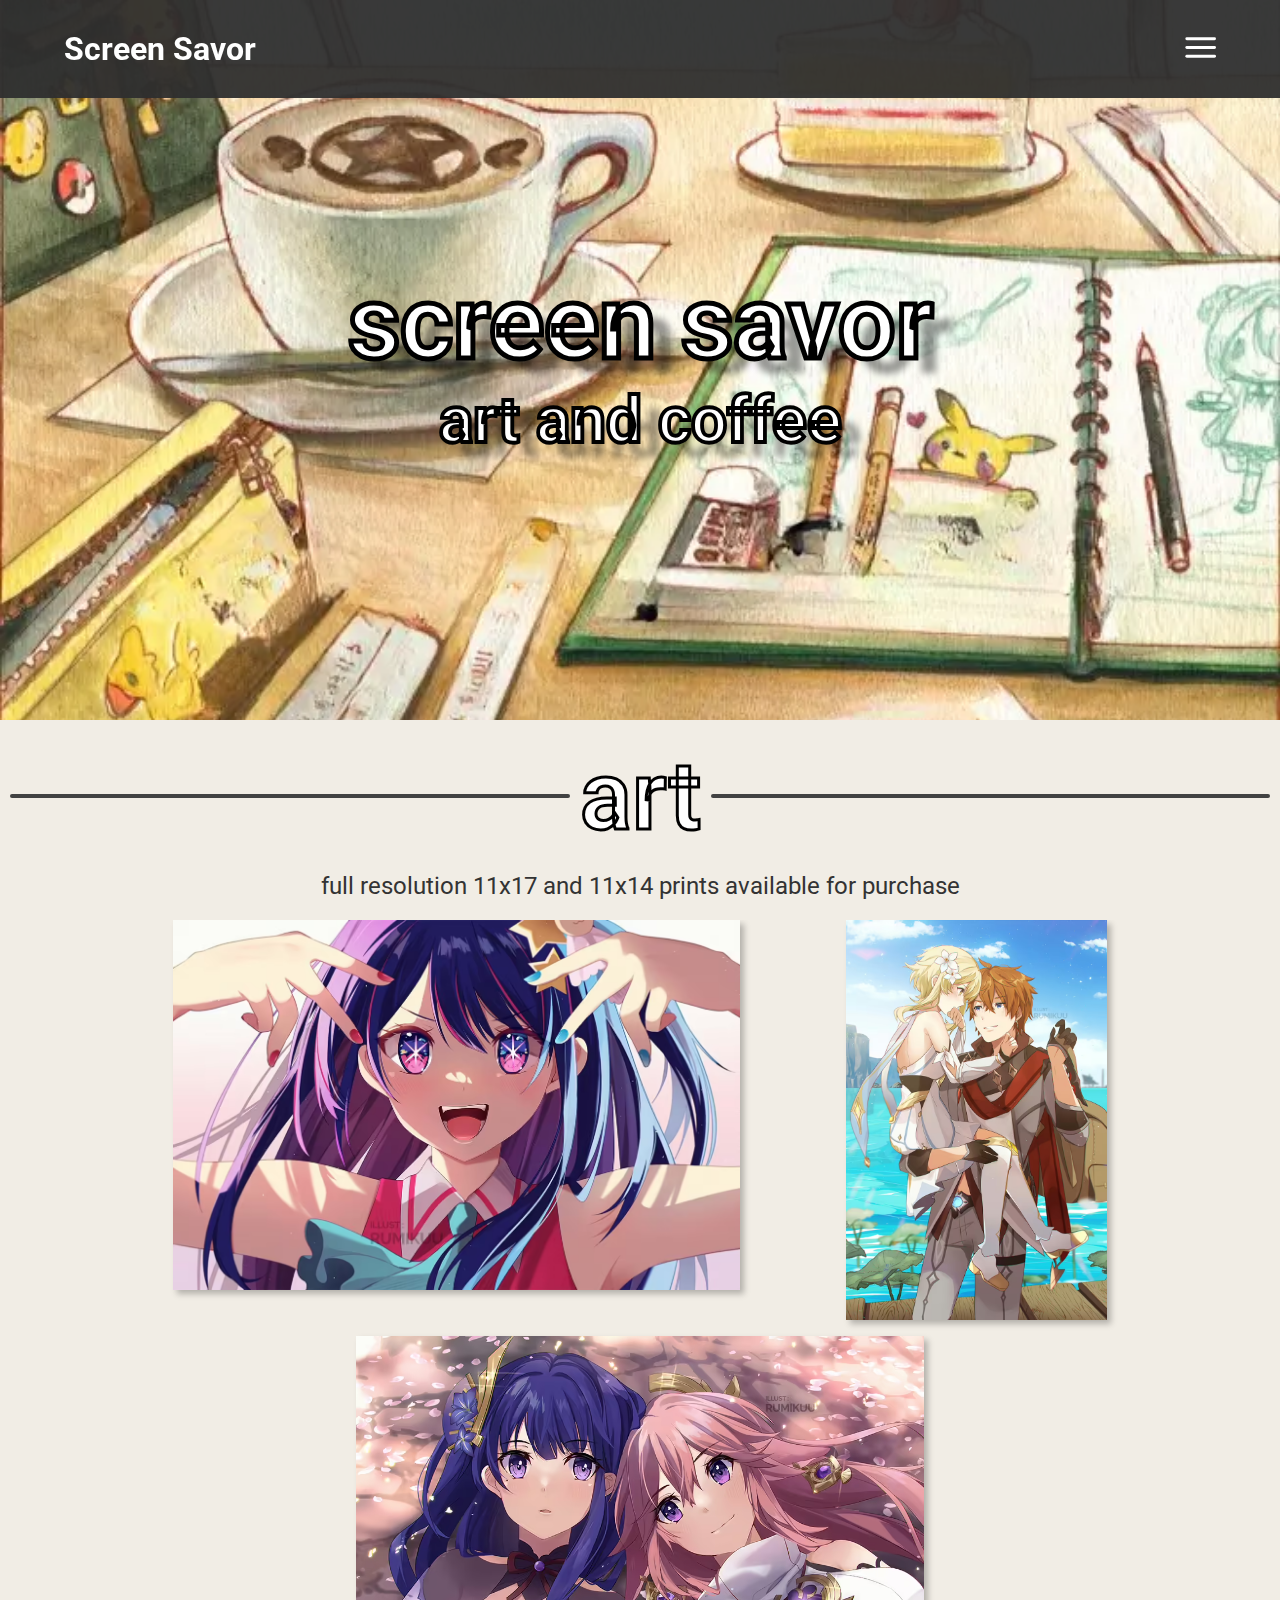
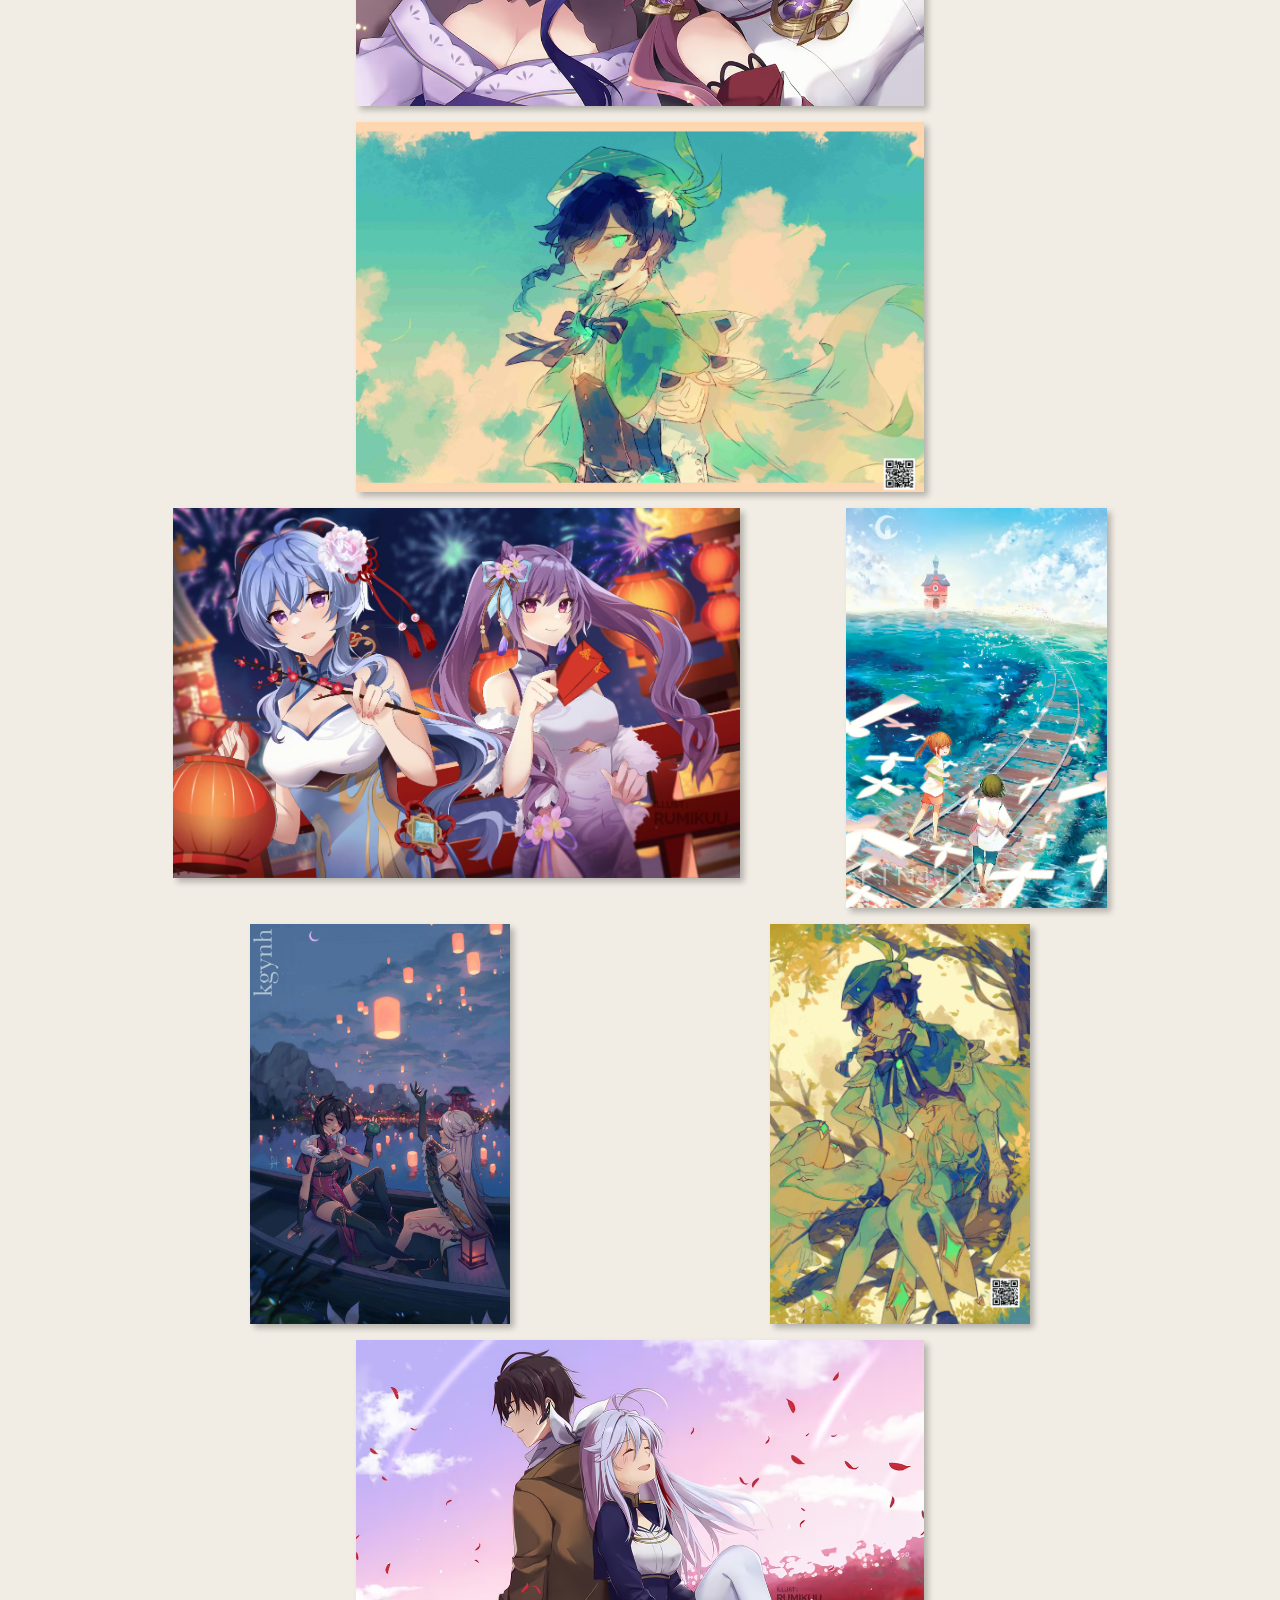
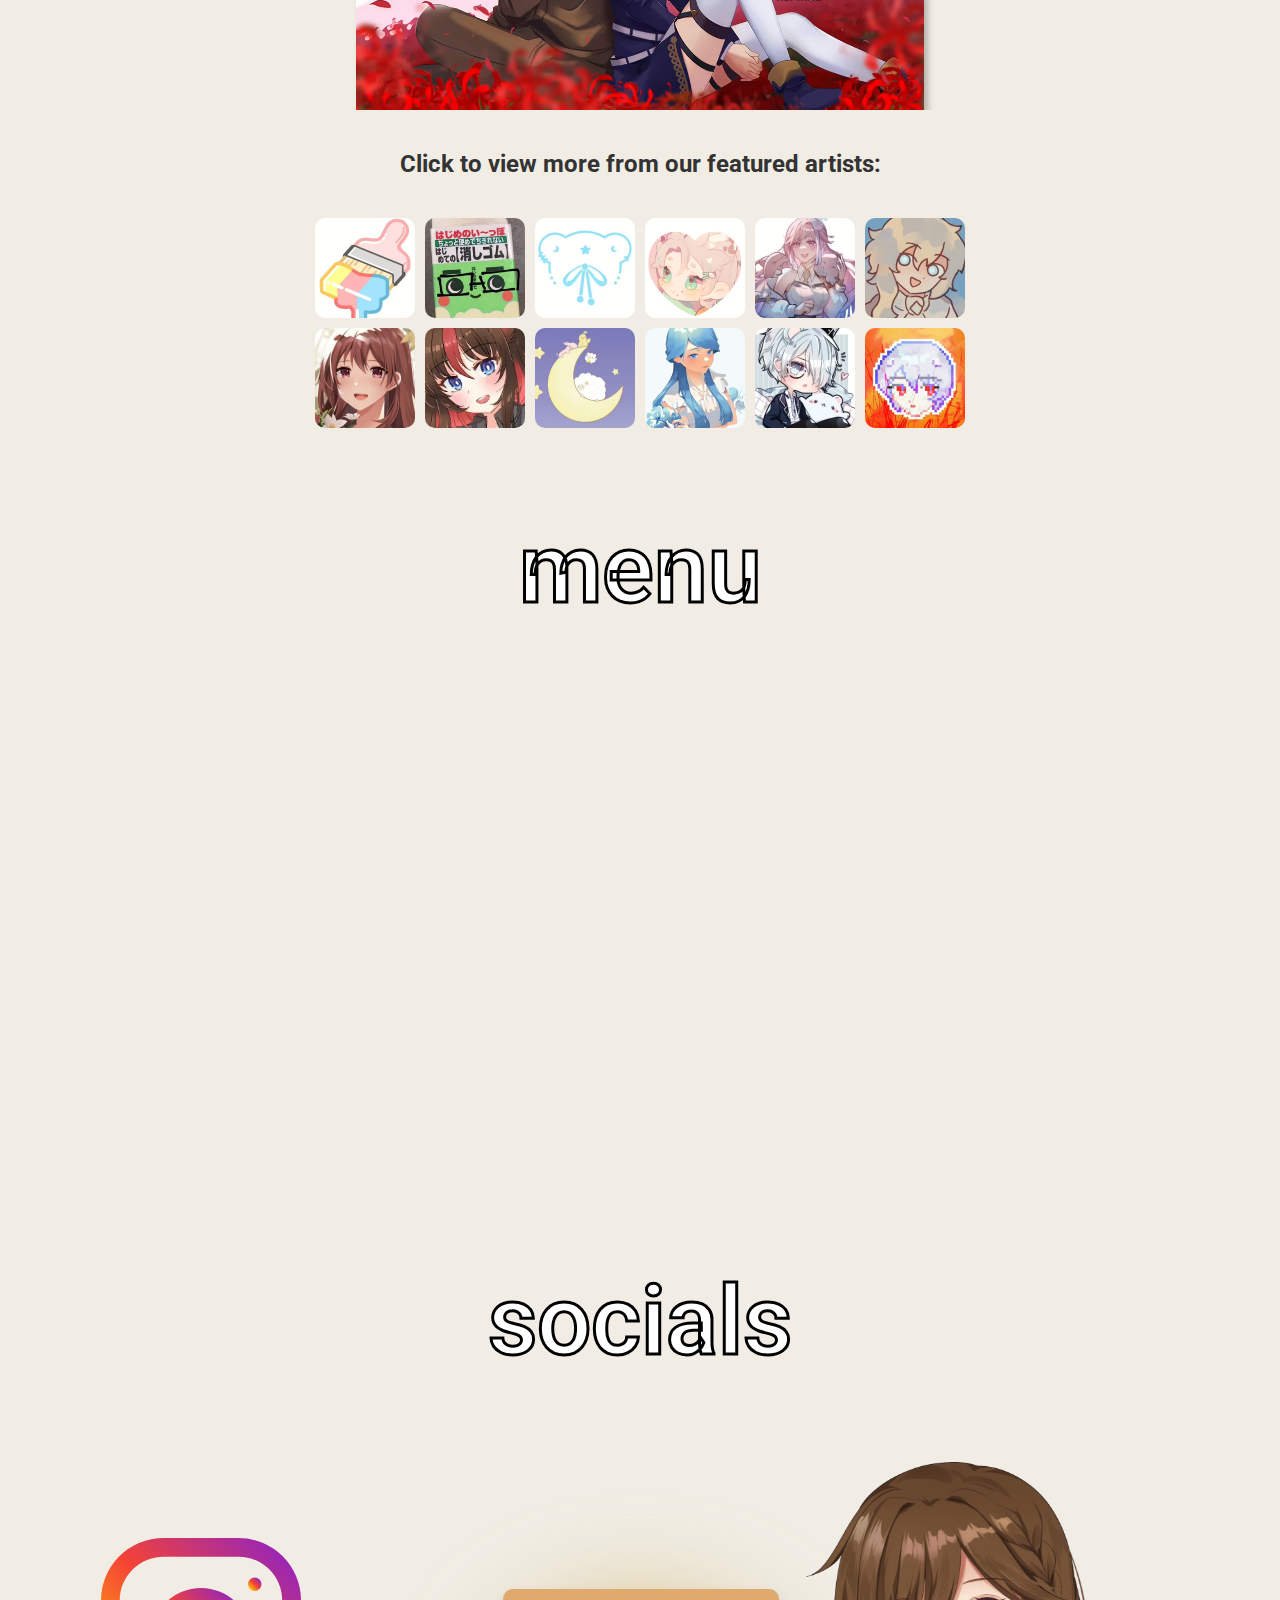
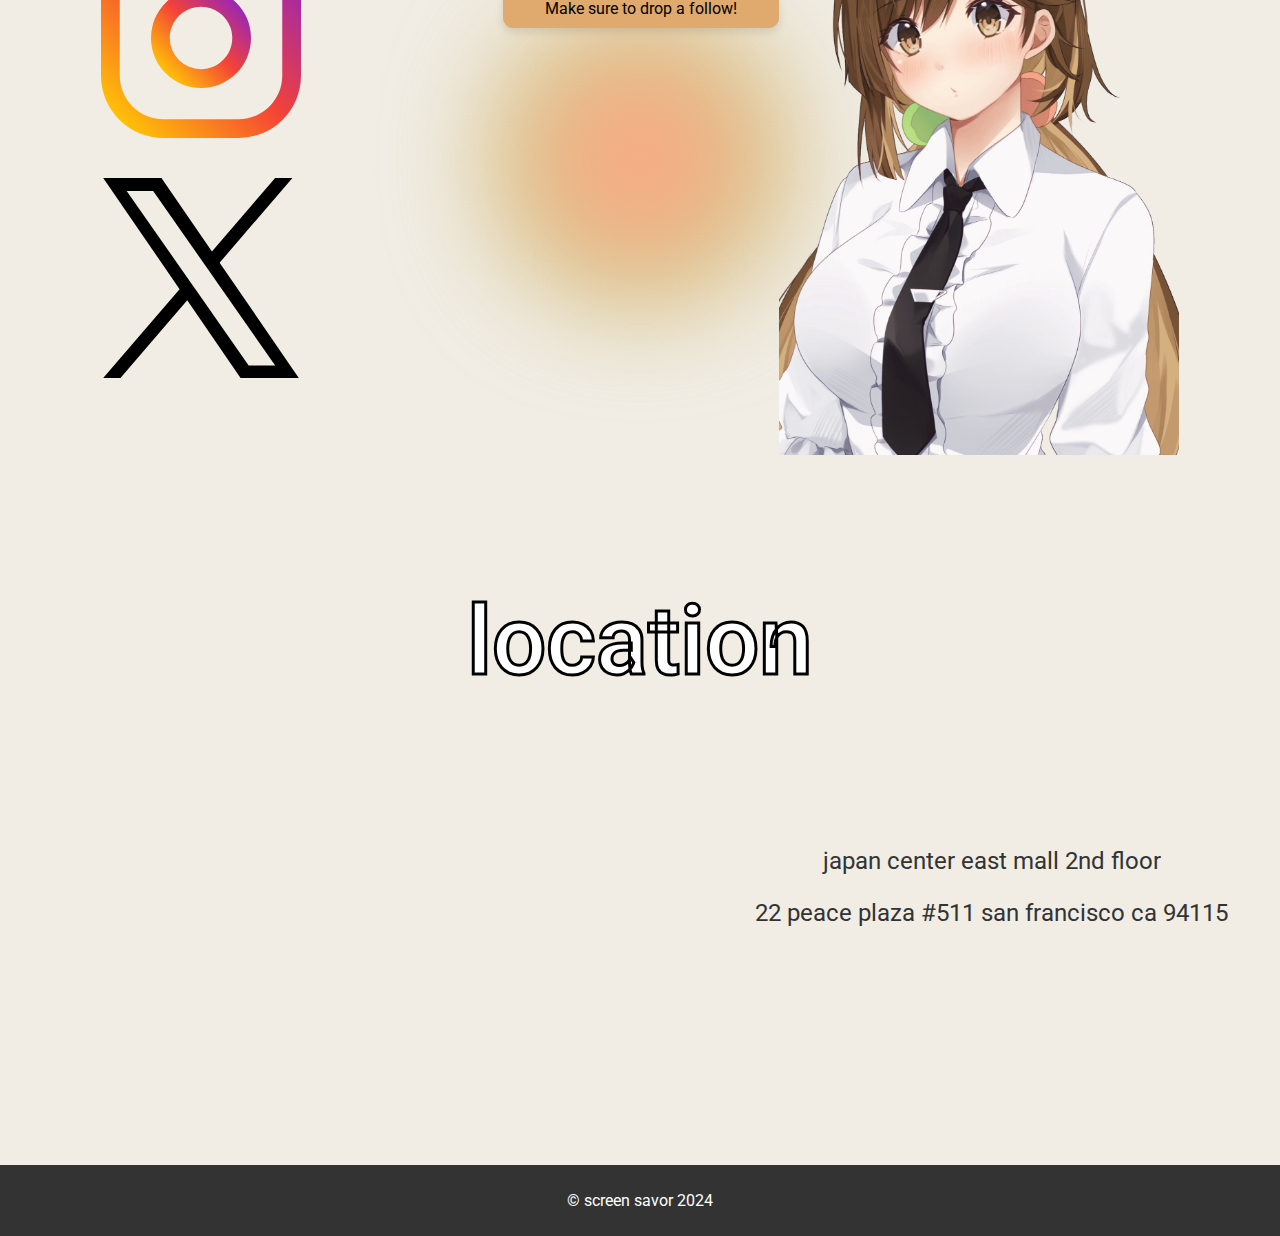
==== commit f48e960f: "Merge branch 'cloudflare' of github.com:Umer-K-PersonOOO/Coffee-Time into cloudflare" ====
--- a/index.html
+++ b/index.html
@@ -88,39 +88,41 @@
       <h2>Click to view more from our featured artists:</h2>
       <div class="image-grid">
         <a href="/candypaintcafe.html">
-          <img src="images/candypaintcafepfp.jpg" alt="candypaintcafe"
+          <img src="images/candypaintcafepfp.avif" alt="candypaintcafe"
         /></a>
         <a href="/burntgreentea.html">
-          <img src="images/burntgreenteapfp.jpg" alt="burntgreentea"
+          <img src="images/burntgreenteapfp.avif" alt="burntgreentea"
         /></a>
         <a href="/mistiousstar.html">
-          <img src="images/mistiousstarpfp.jpg" alt="mistiousstar"
+          <img src="images/mistiousstarpfp.avif" alt="mistiousstar"
         /></a>
         <a href="/batsouppe.html">
-          <img src="images/batsouppepfp.png" alt="batsouppe"
+          <img src="images/batsouppepfp.avif" alt="batsouppe"
         /></a>
         <a href="/allenerie.html">
-          <img src="images/alleneriepfp.jpg" alt="allenerie"
+          <img src="images/alleneriepfp.avif" alt="allenerie"
         /></a>
         <a href="/batensan.html">
-          <img src="images/batensanpfp.jpg" alt="batensan"
+          <img src="images/batensanpfp.avif" alt="batensan"
         /></a>
         <a href="/rumikuu.html">
-          <img src="images/rumikuupfp.jpg" alt="rumikuu"
+          <img src="images/rumikuupfp.avif" alt="rumikuu"
         /></a>
         <a href="/nekopon.html">
-          <img src="images/nekoponpfp.jpg" alt="nekopon"
+          <img src="images/nekoponpfp.avif" alt="nekopon"
         /></a>
         <a href="/aitsuki.html">
-          <img src="images/aitsukipfp.jpg" alt="aitsuki"
+          <img src="images/aitsukipfp.avif" alt="aitsuki"
         /></a>
         <a href="/lixizu.html">
-          <img src="images/lixizupfp.jpg" alt="lixizu"
+          <img src="images/lixizupfp.avif" alt="lixizu"
         /></a>
         <a href="/pinlin.html">
-          <img src="images/pinlinpfp.jpg" alt="pinlin"
-        /></a>
-        <a href="/kgynh.html"> <img src="images/kgynhpfp.jpg" alt="kgynh" /></a>
+          <img src="images/pinlinpfp.avif" alt="pinlin"
+        /></a>
+        <a href="/kgynh.html">
+          <img src="images/kgynhpfp.avif" alt="kgynh"
+        /></a>
       </div>
     </div>
 
@@ -259,49 +261,6 @@
         <p>&copy; screen savor 2024</p>
       </div>
     </footer>
-    <div class="artist-sidebar" id="artist-sidebar">
-      <div class="pfp-grid">
-        <a href="/candypaintcafe.html">
-          <img src="images/candypaintcafepfp.jpg" alt="candypaintcafe" />
-        </a>
-        <a href="/burntgreentea.html">
-          <img src="images/burntgreenteapfp.jpg" alt="burntgreentea" />
-        </a>
-        <a href="/mistiousstar.html">
-          <img src="images/mistiousstarpfp.jpg" alt="mistiousstar" />
-        </a>
-        <a href="/batsouppe.html">
-          <img src="images/batsouppepfp.png" alt="batsouppe" />
-        </a>
-        <a href="/allenerie.html">
-          <img src="images/alleneriepfp.jpg" alt="allenerie" />
-        </a>
-        <a href="/batensan.html">
-          <img src="images/batensanpfp.jpg" alt="batensan" />
-        </a>
-        <a href="/rumikuu.html">
-          <img src="images/rumikuupfp.jpg" alt="nekopon" />
-        </a>
-        <a href="/nekopon.html">
-          <img src="images/nekoponpfp.jpg" alt="nekopon" />
-        </a>
-        <a href="/aitsuki.html">
-          <img src="images/aitsukipfp.jpg" alt="aitsuki" />
-        </a>
-        <a href="/lixizu.html">
-          <img src="images/lixizupfp.jpg" alt="lixizu" />
-        </a>
-        <a href="/pinlin.html">
-          <img src="images/pinlinpfp.jpg" alt="pinlin" />
-        </a>
-        <a href="/kgynh.html">
-          <img src="images/kgynhpfp.jpg" alt="kgynh" />
-        </a>
-      </div>
-    </div>
-    <button class="open-sidebar" id="open-sidebar" onclick="toggleSidebar()">
-      &#171;
-    </button>
     <script src="script.js"></script>
     <script src="js/index.js"></script>
   </body>
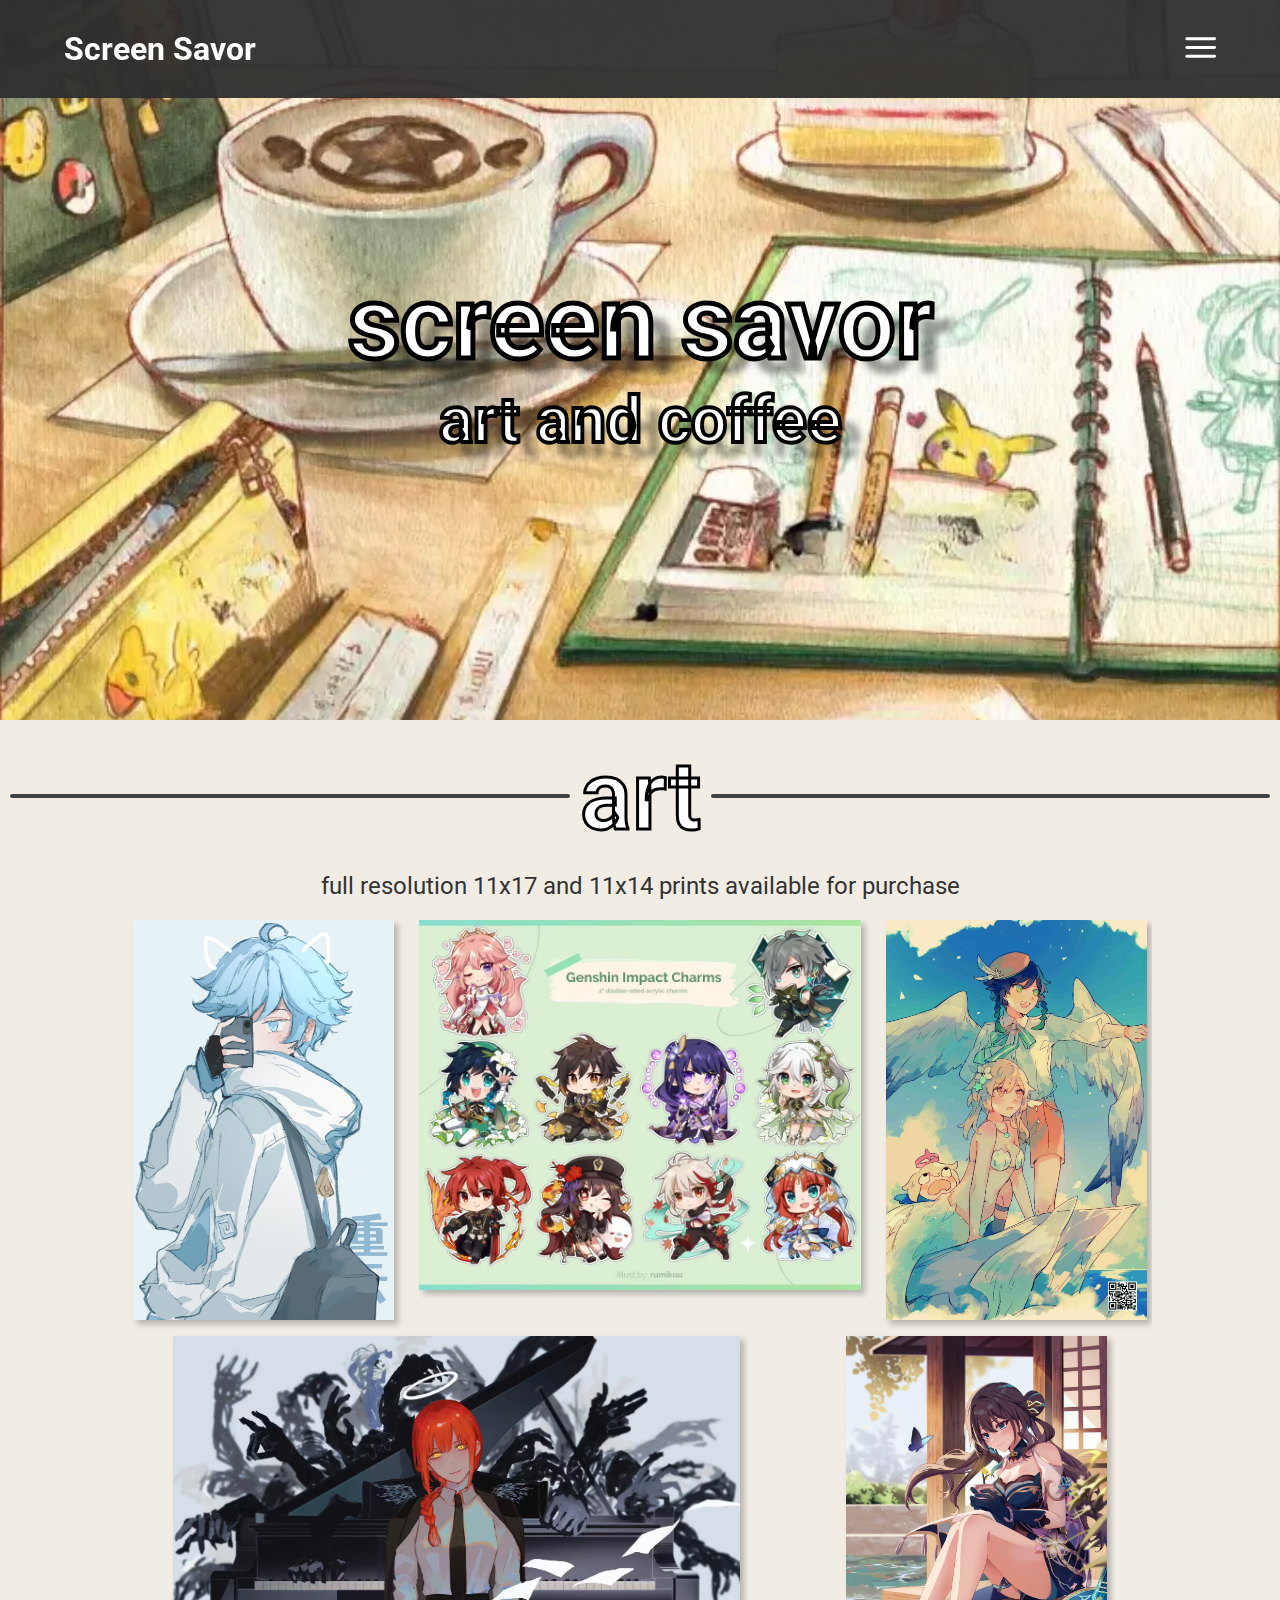
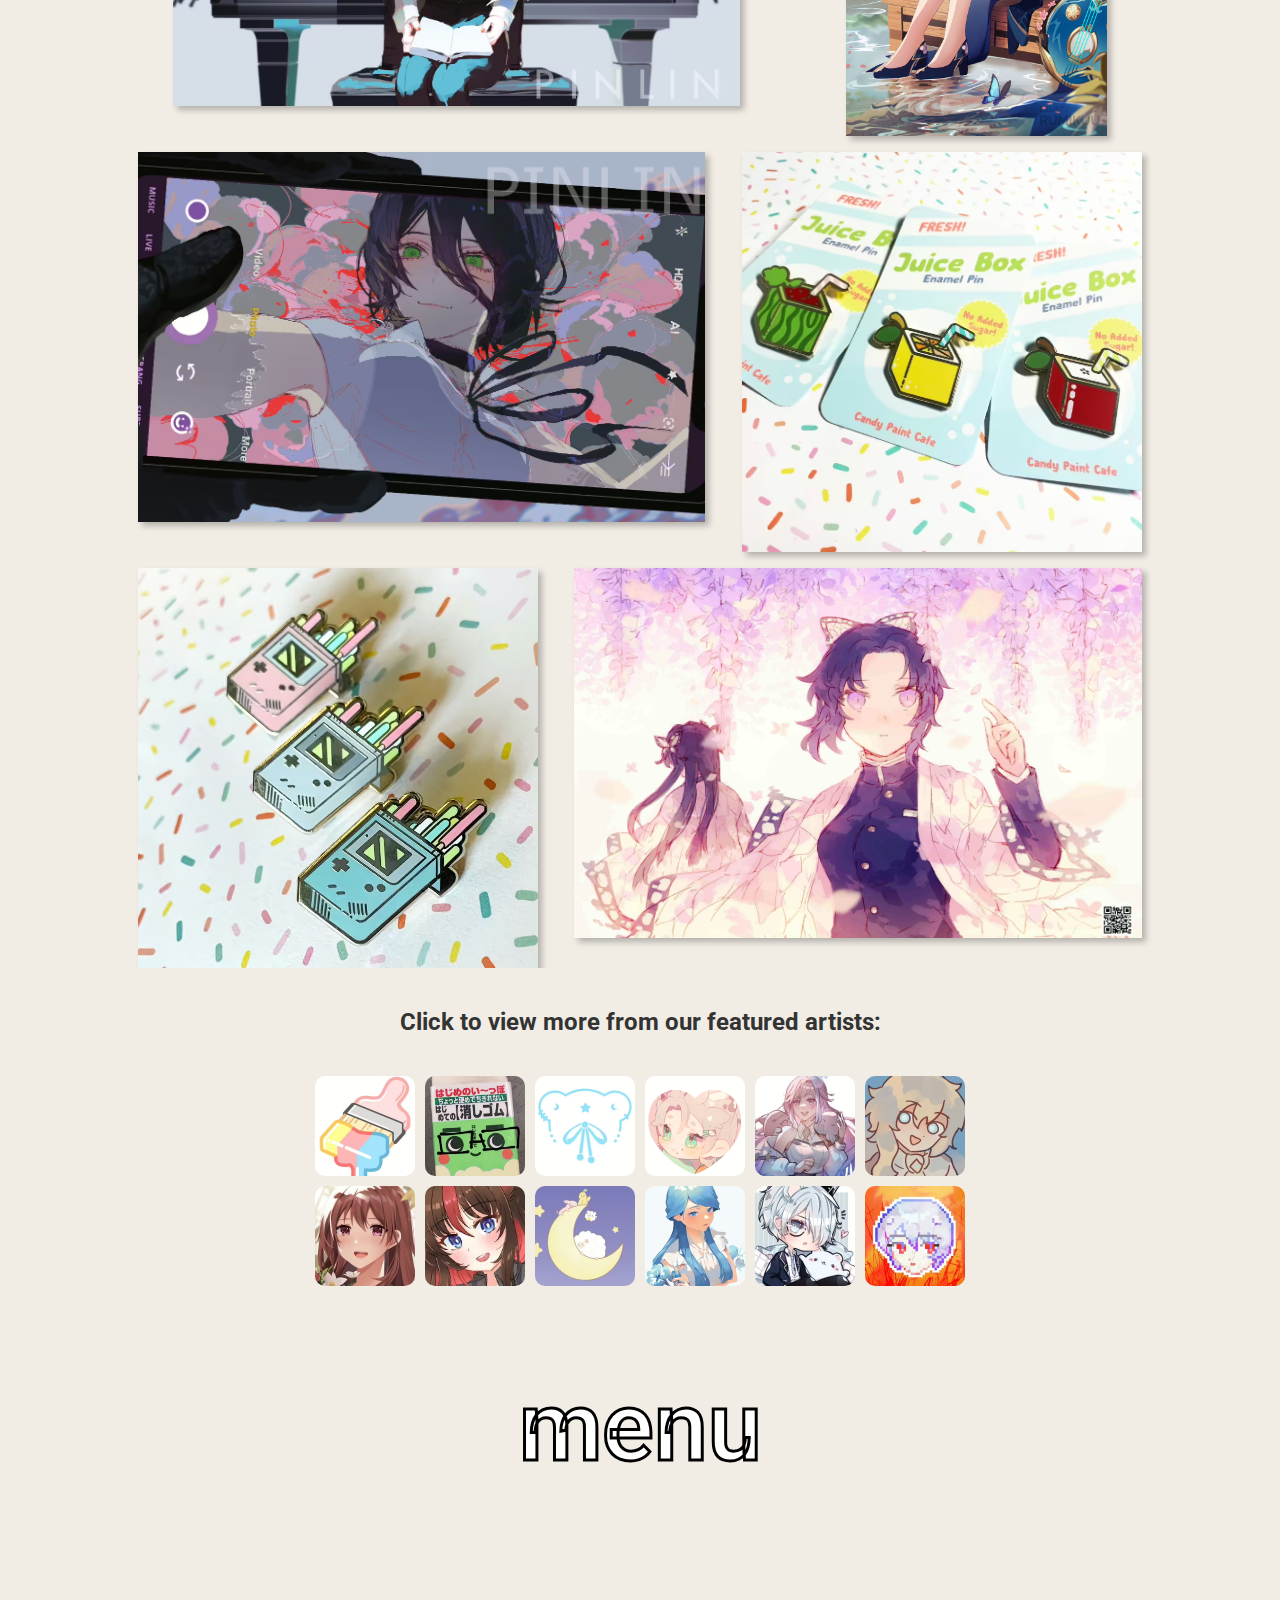
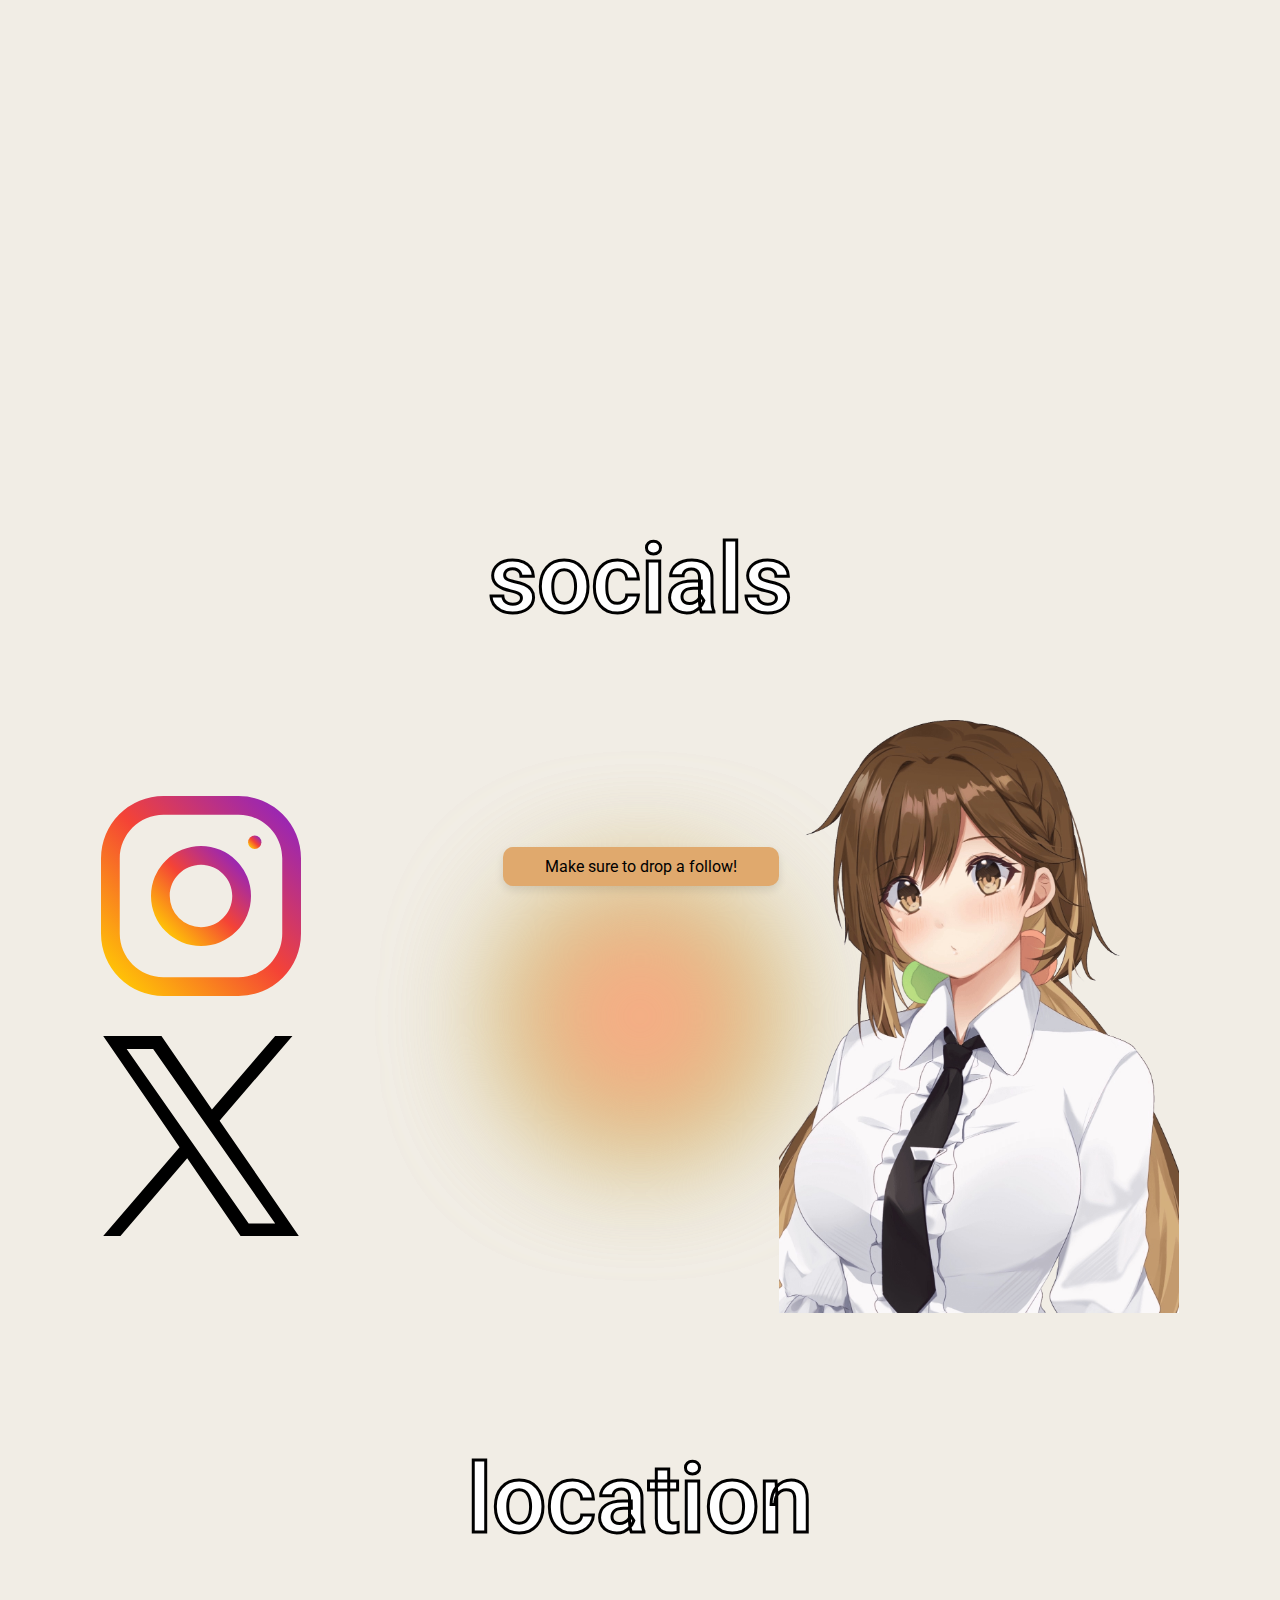
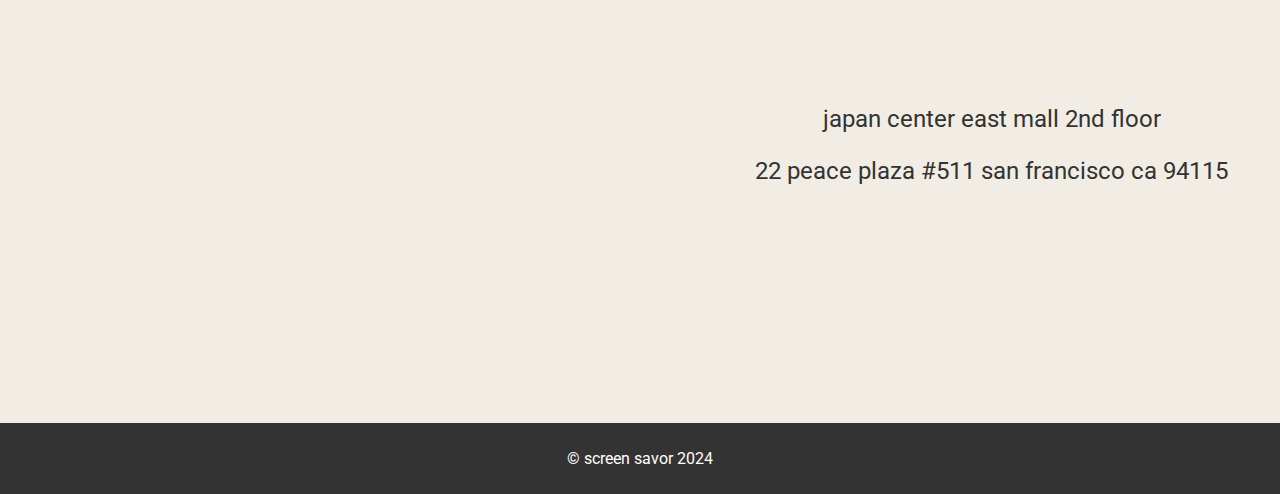
==== commit 8b905940: "meta discription" ====
--- a/index.html
+++ b/index.html
@@ -9,6 +9,7 @@
       href="https://fonts.googleapis.com/css2?family=Roboto:wght@400;700&display=swap"
       rel="stylesheet"
     />
+    <meta name="description" content="Screen Savor and Coffee is an anime/art cafe located in Japan Town, Cali Bay area, showcasing art from local Bay Area artists. Explore the cafe's menu, view artwork, and find links to artist pages. Artists featured: candypaintcafe, burntgreentea, mistiousstar, batsouppe, allenerie, batensan, rumikuu, nekopon, aitsuki, lixizu, pinlin, and kgynh.">
     <title>Screen Savor Art and Coffee</title>
   </head>
   <body>
@@ -265,3 +266,4 @@
     <script src="js/index.js"></script>
   </body>
 </html>
+
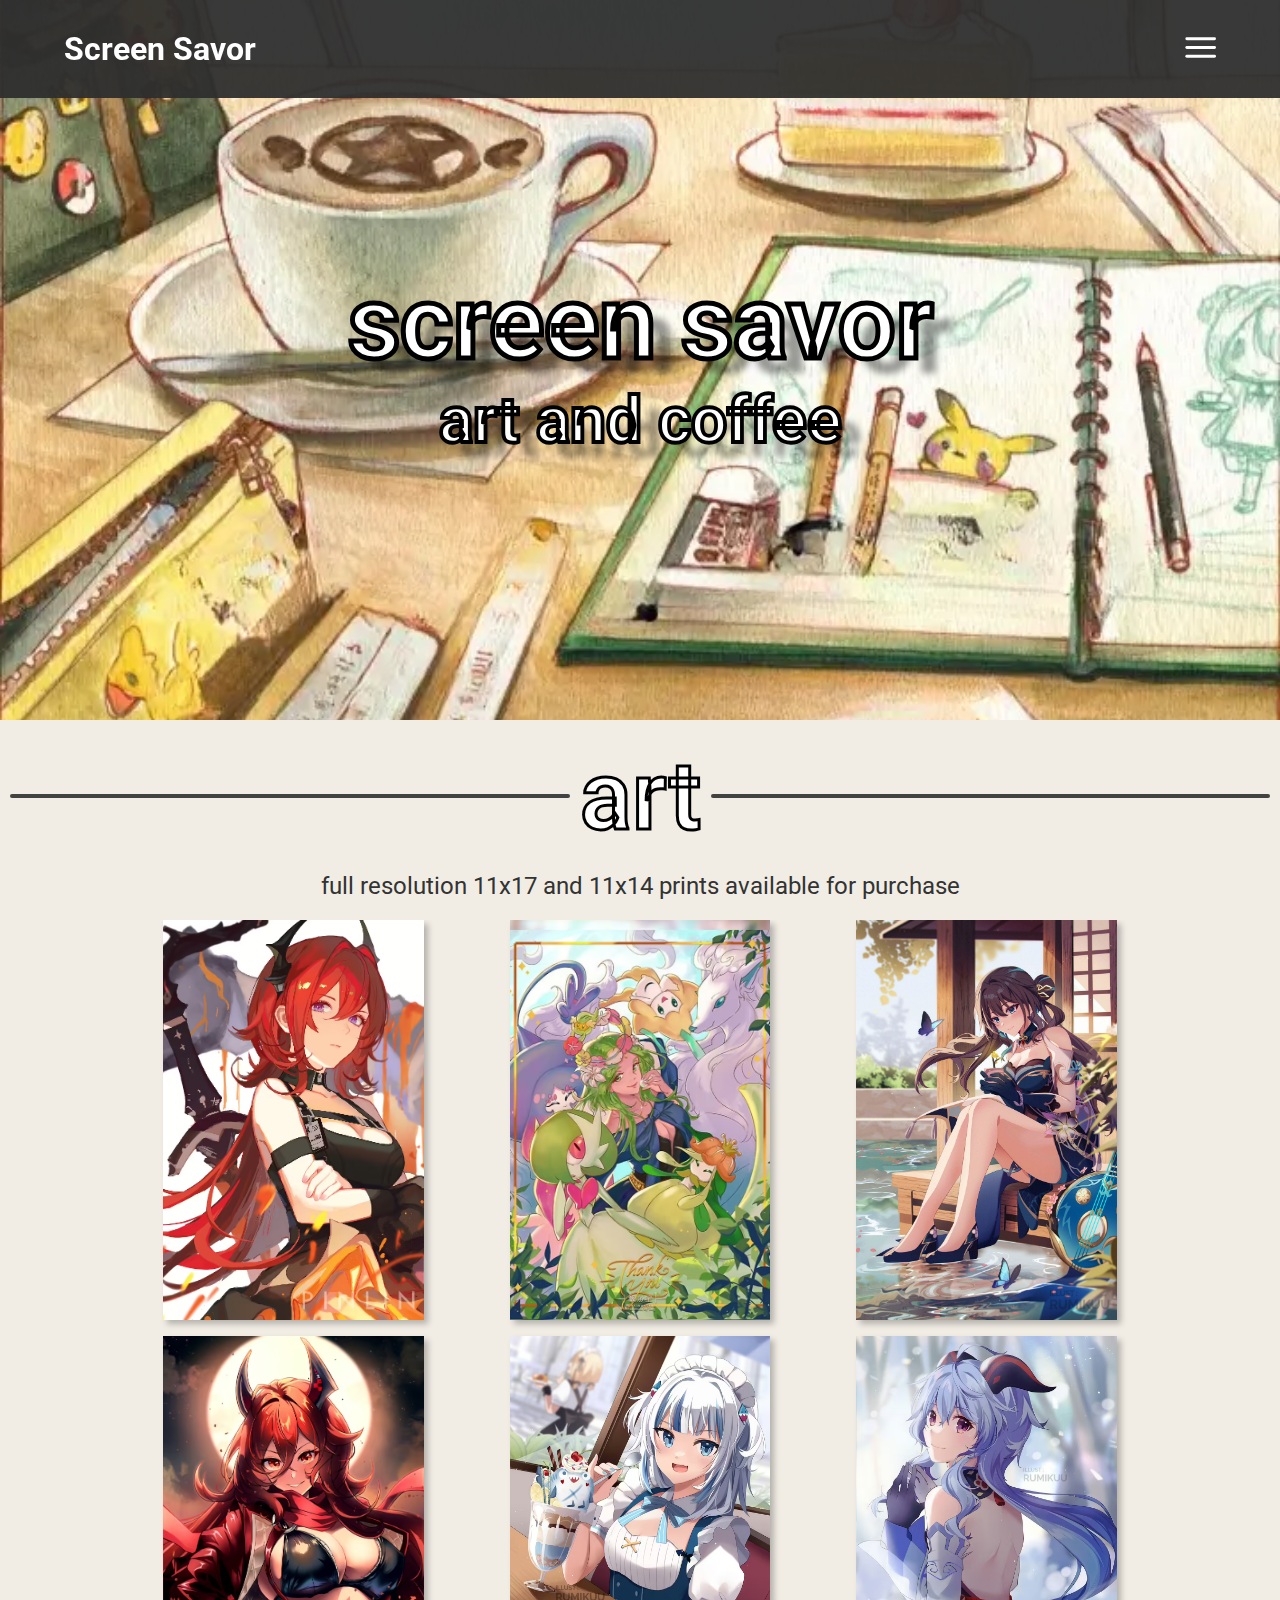
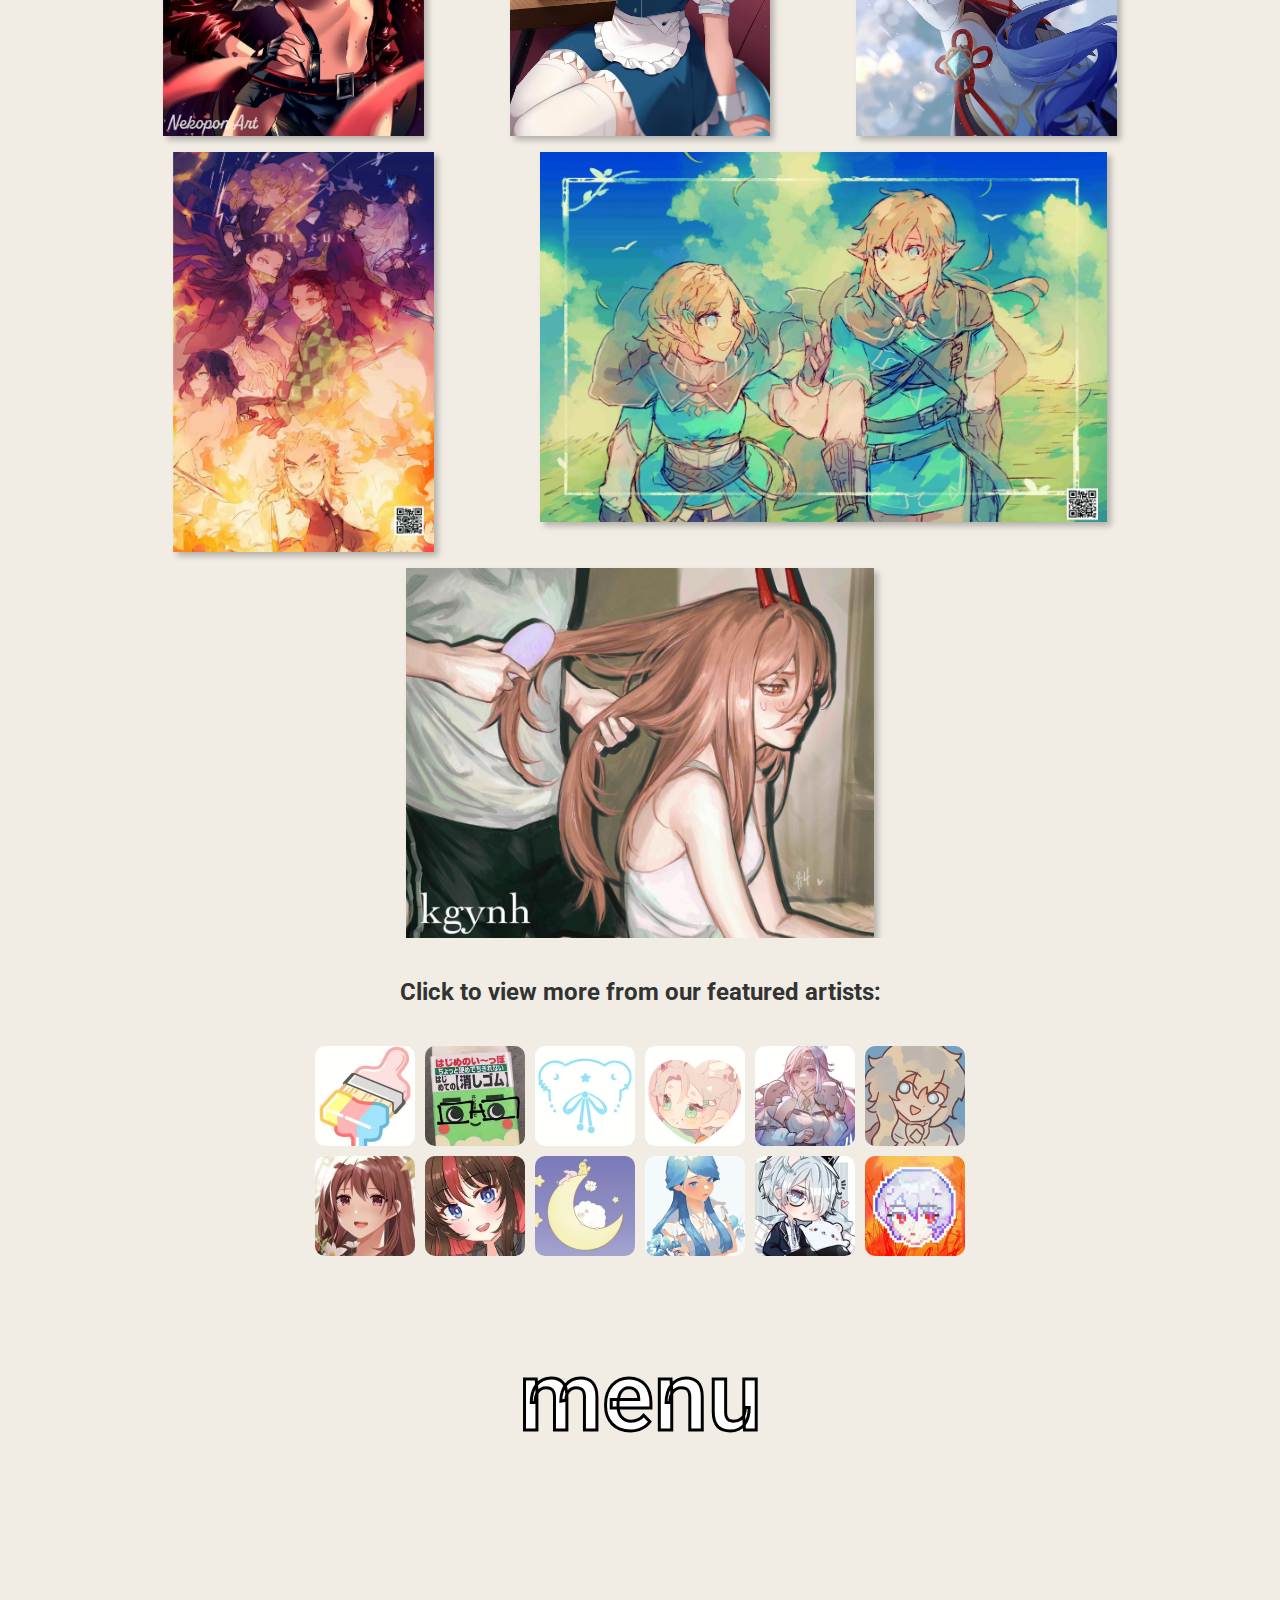
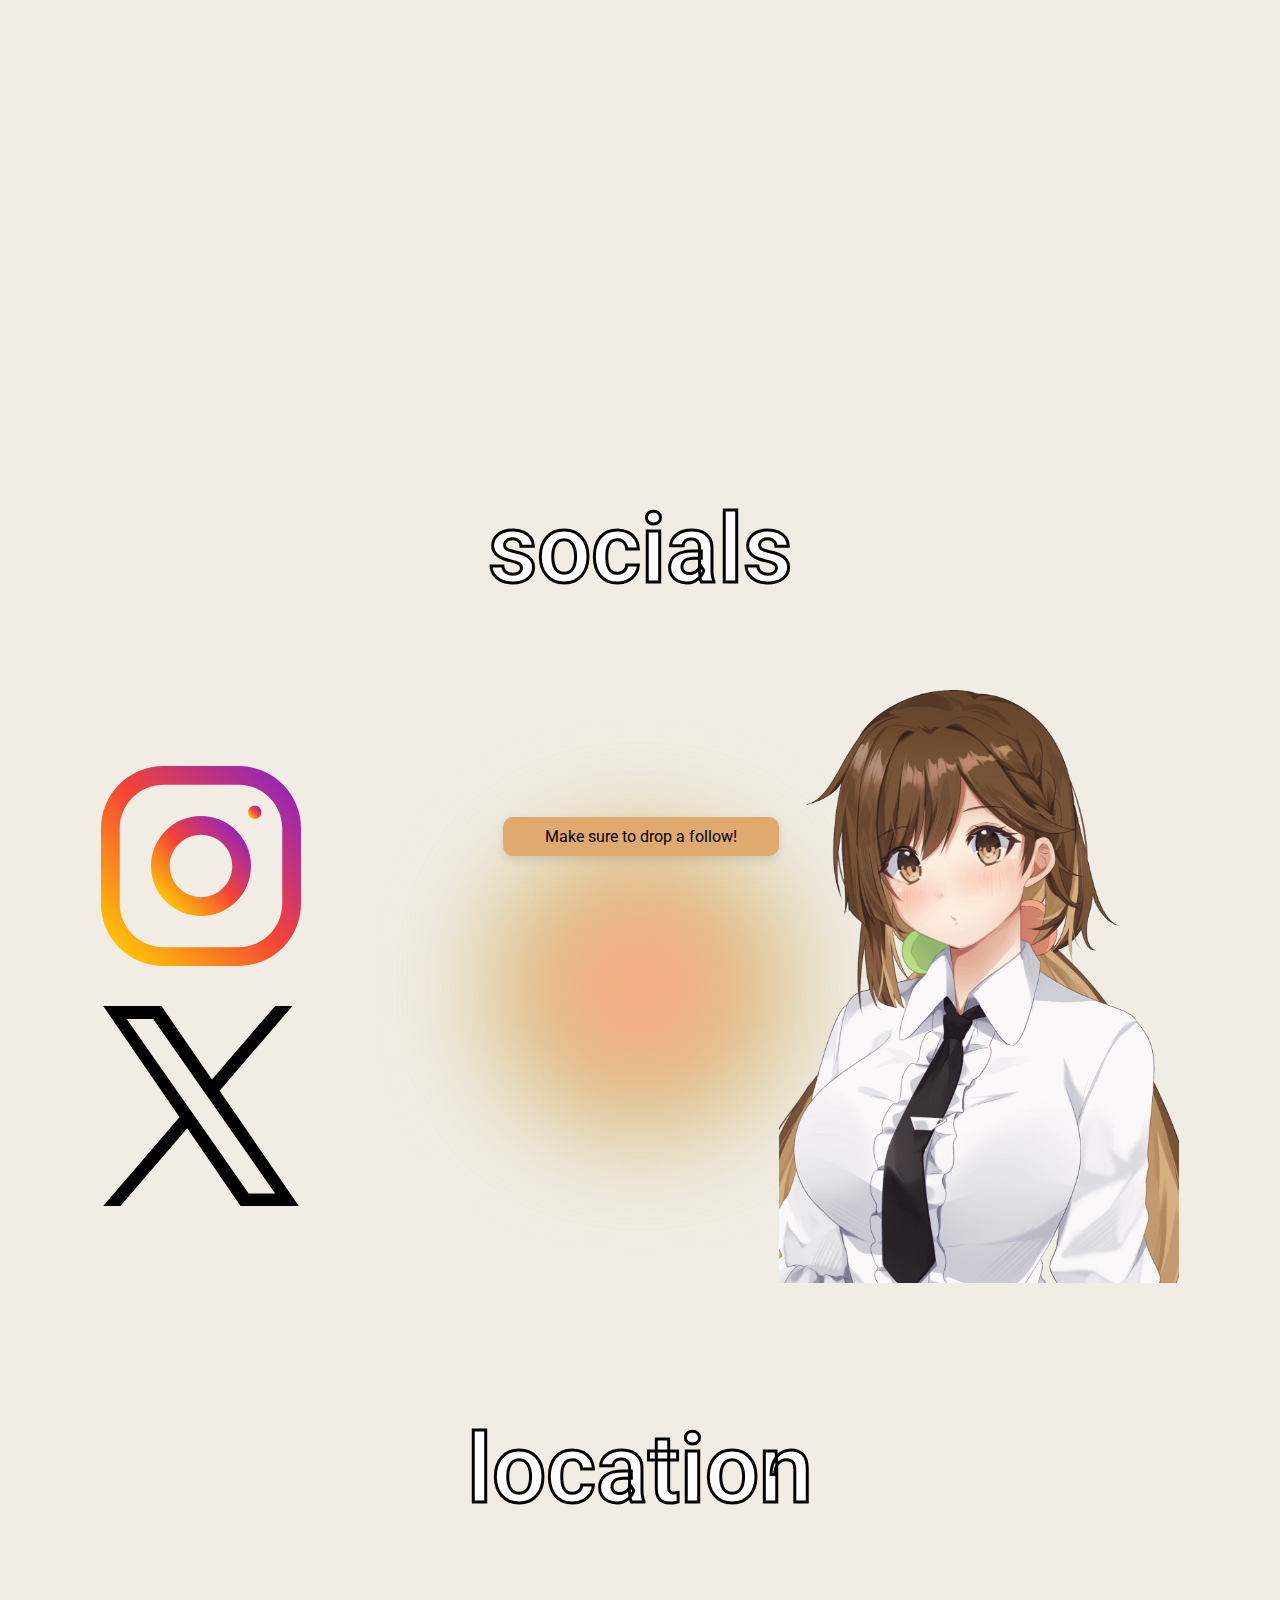
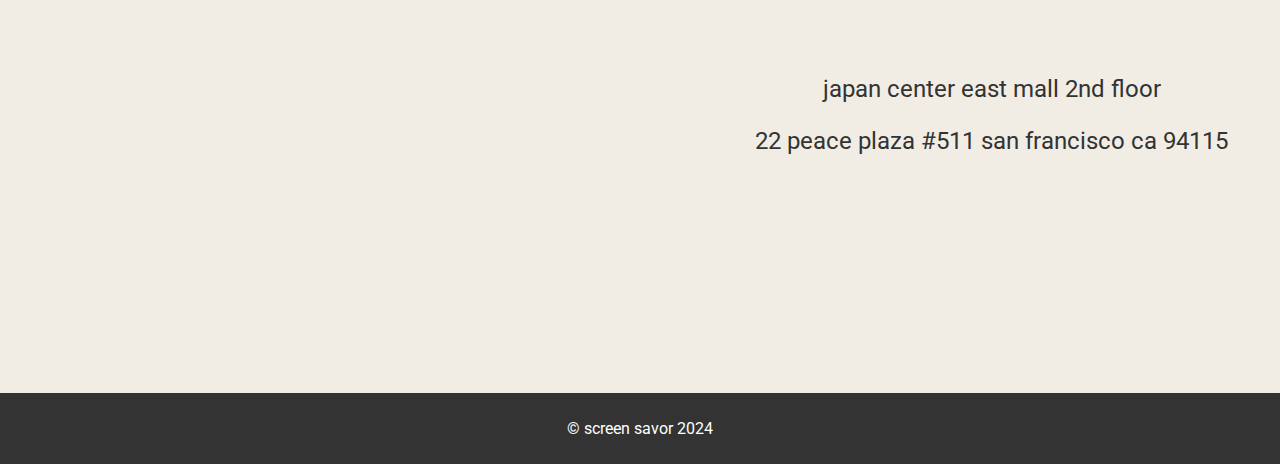
==== commit affca2b7: "fixed navbar" ====
--- a/index.html
+++ b/index.html
@@ -18,18 +18,15 @@
       <div class="header-container">
         <a href="/"><h1>Screen Savor</h1></a>
         <div class="ham-menu">
-          <a
-            href="javascript:void(0);"
-            class="hamburger"
-            onclick="myFunction()"
-            aria-label="show tabs"
-          >
             <svg
               width="35px"
               height="35px"
               viewBox="0 0 24 24"
               fill="none"
               xmlns="http://www.w3.org/2000/svg"
+              href="javascript:void(0);"
+              class="hamburger"
+              onclick="myFunction()"
             >
               <path
                 d="M4 18L23 18"
@@ -50,7 +47,6 @@
                 stroke-linecap="round"
               />
             </svg>
-          </a>
           <nav id="tags">
             <a href="/#art">art</a>
             <a href="/#menu">menu</a>
--- a/css/styles.css
+++ b/css/styles.css
@@ -41,12 +41,12 @@
   align-items: flex-start;
 }
 
-.ham-menu a {
-  justify-self: end;
-  display: flex;
-  align-items: end;
+.ham-menu {
+  display: flex;
   flex-direction: column;
-}
+  align-items: flex-end;
+}
+
 
 .ham-menu nav {
   display: none;
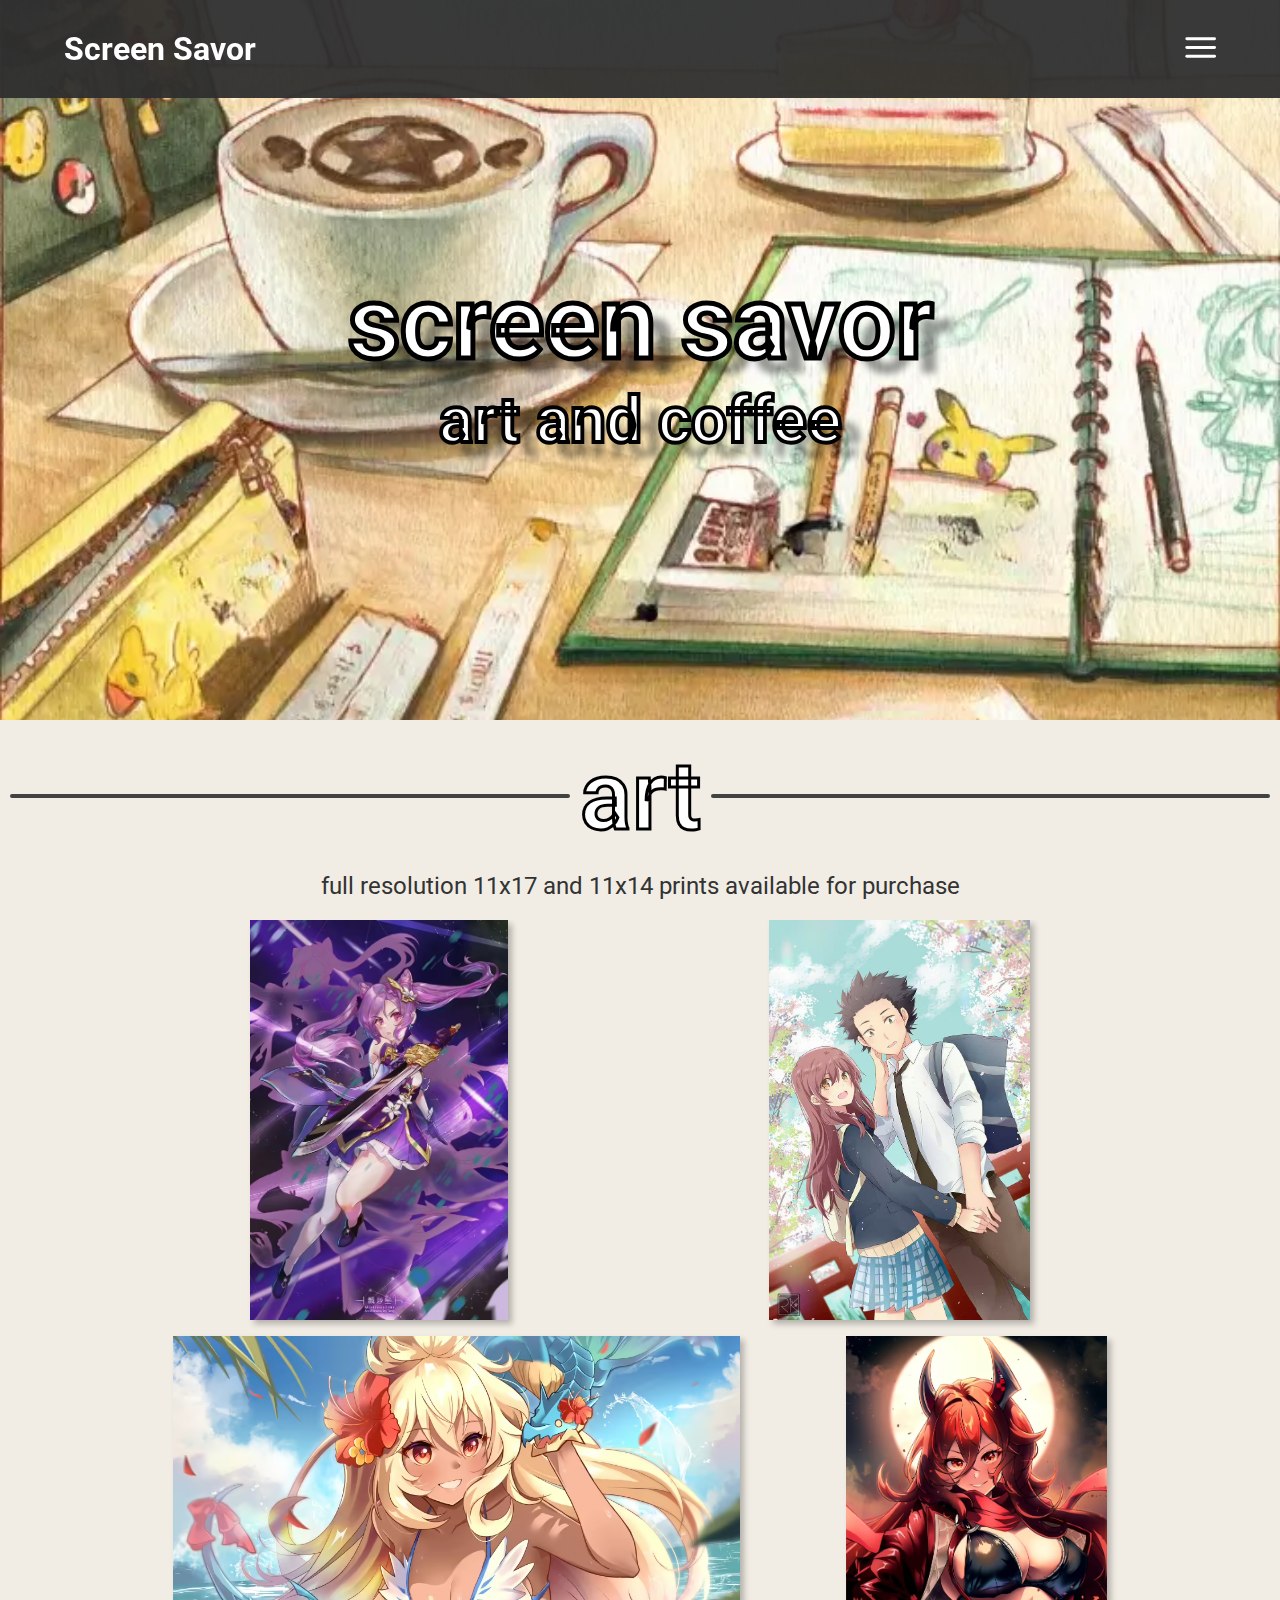
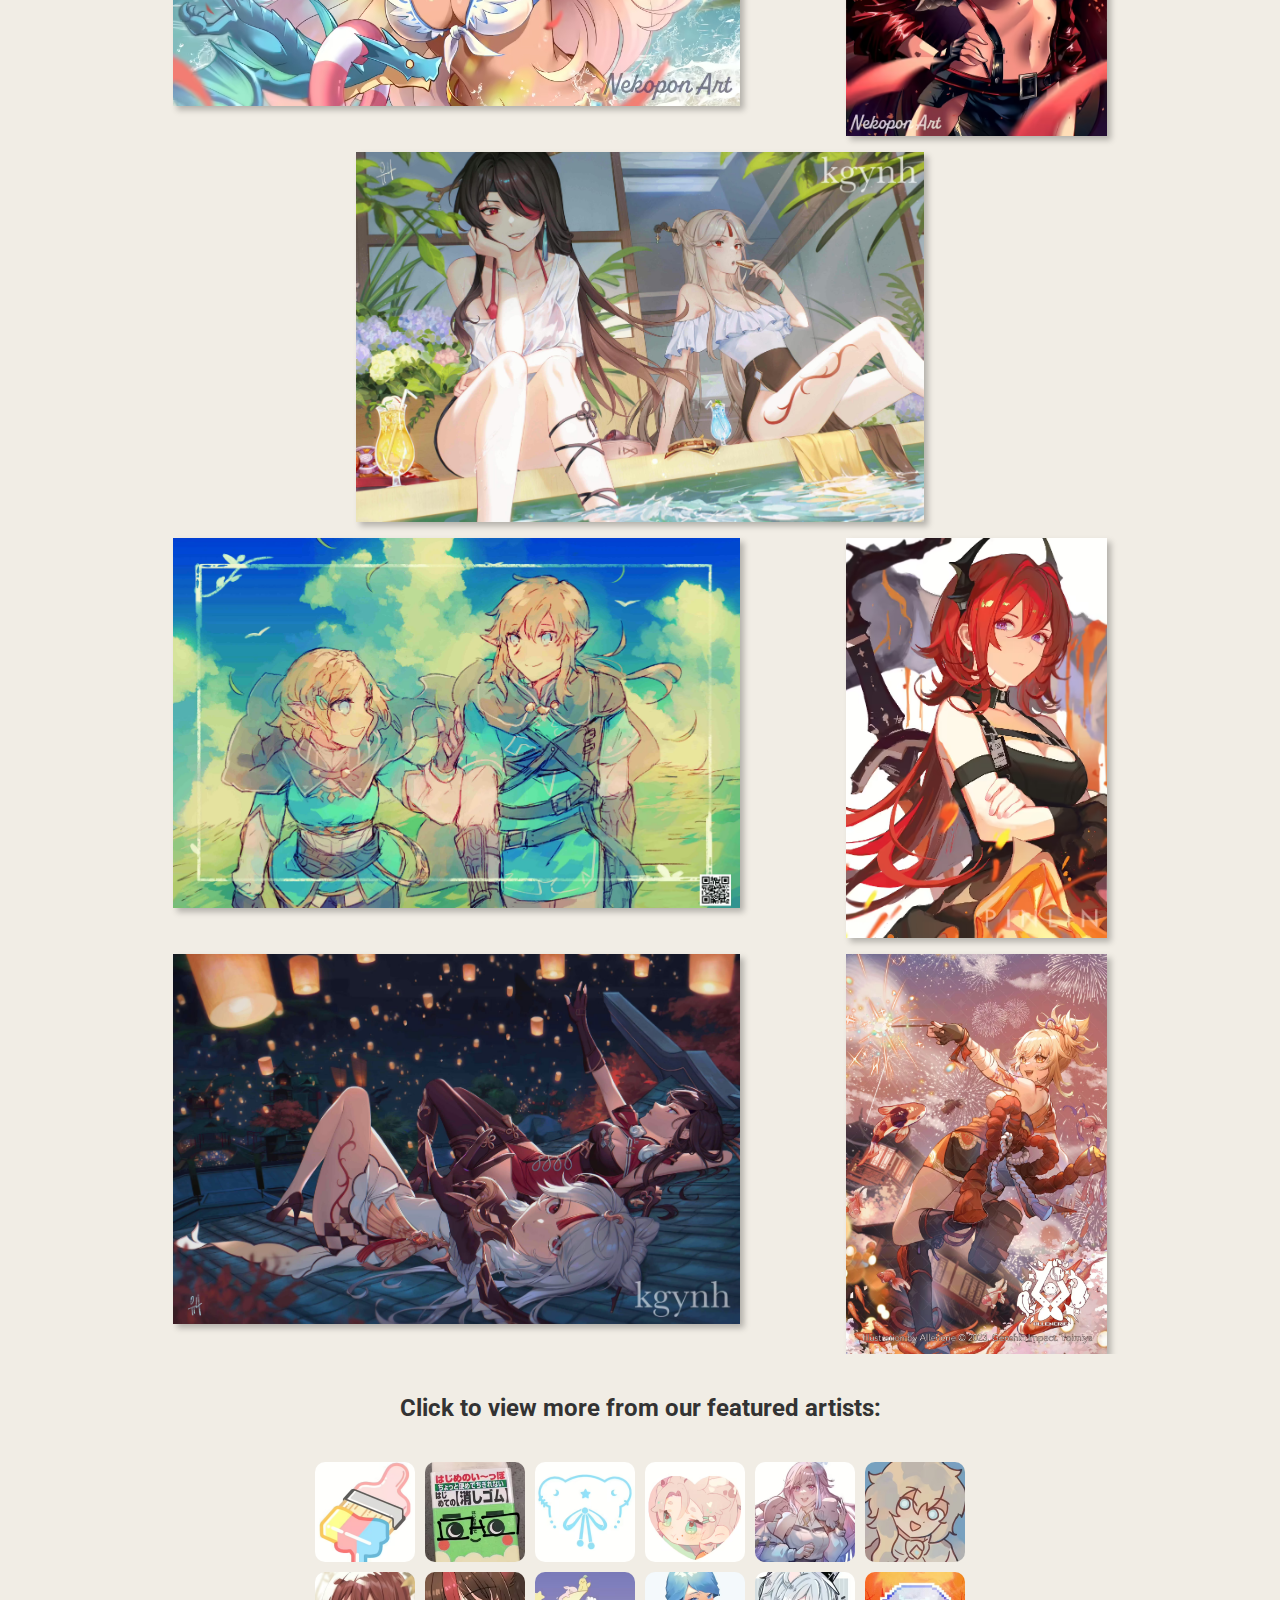
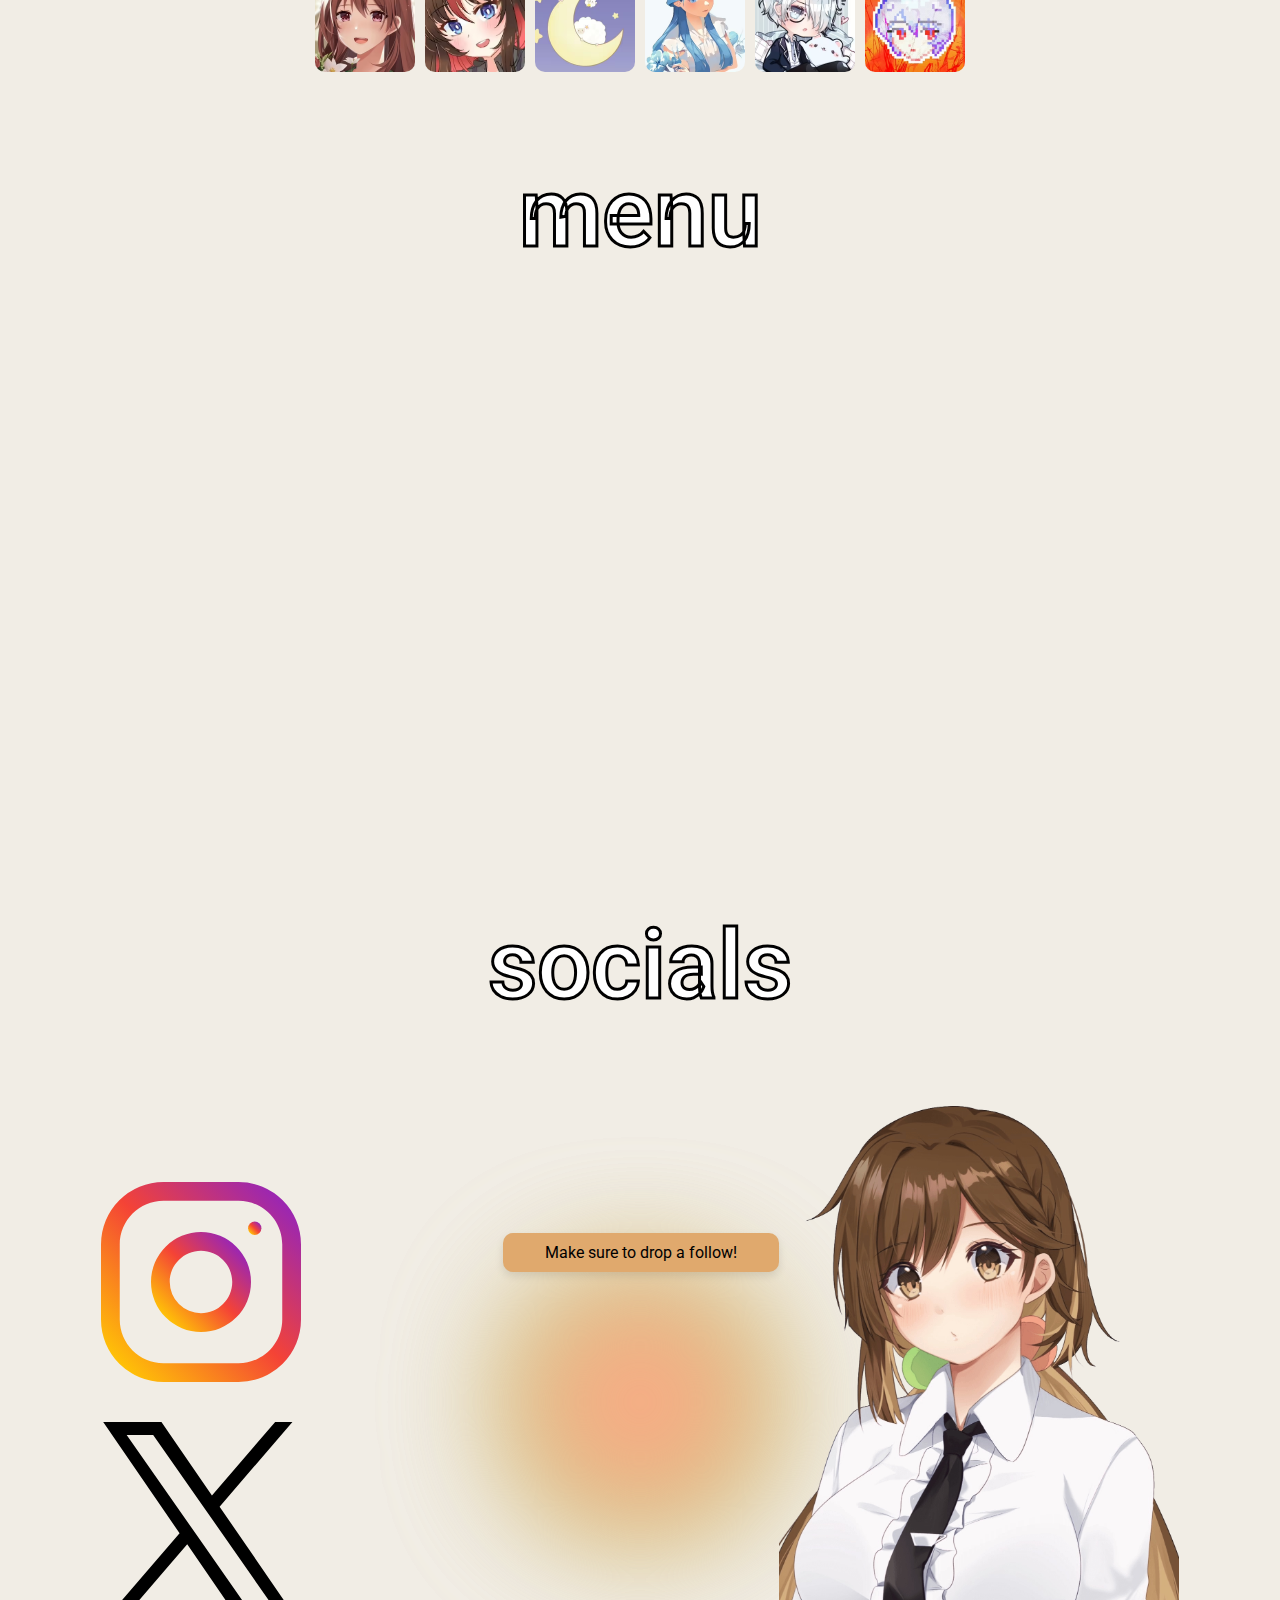
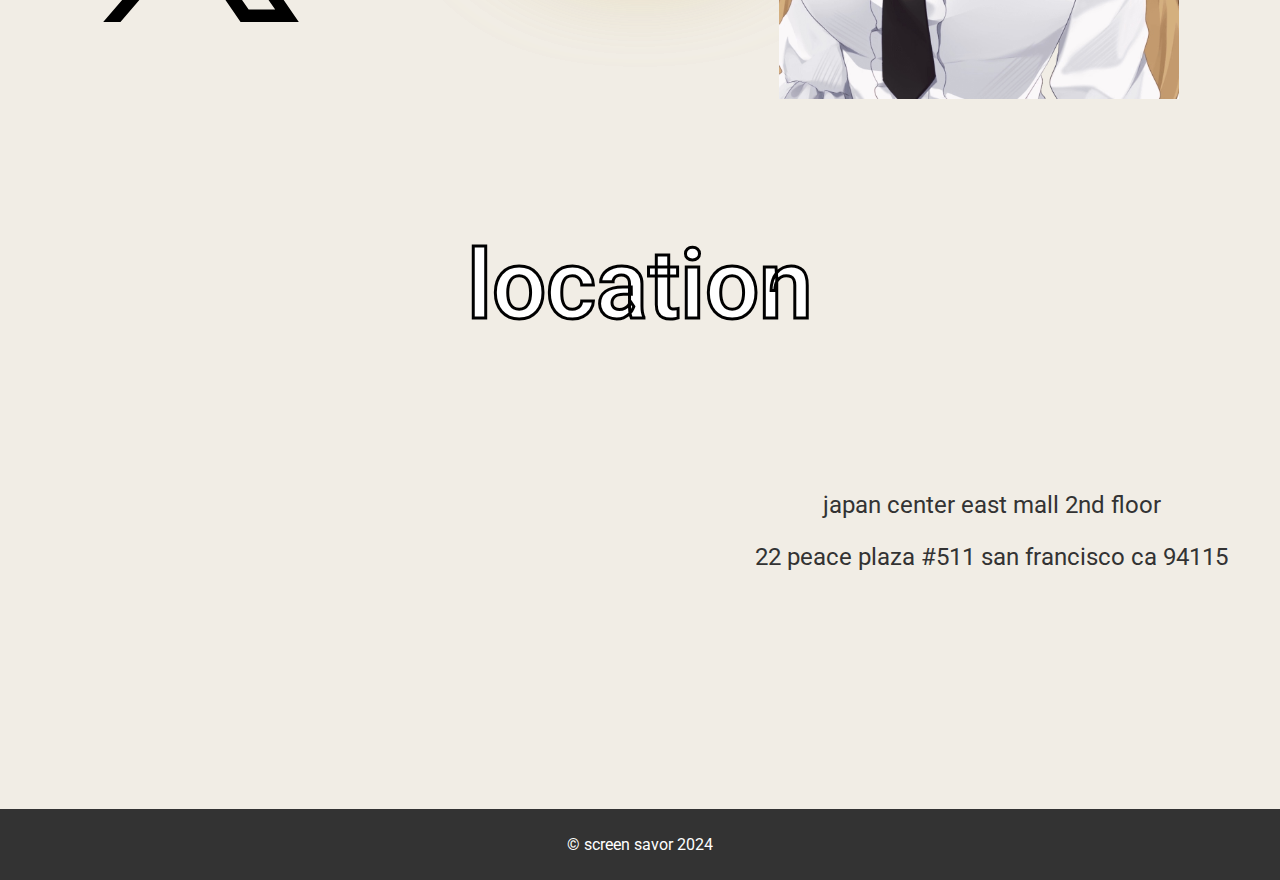
==== commit 826997df: "robots and sitemap added" ====
--- a/index.html
+++ b/index.html
@@ -1,3 +1,4 @@
+<!-- TODO: When gain a url make sure to update teh sitemap.xml and robots.txt -->
 <!DOCTYPE html>
 <html lang="en">
   <head>
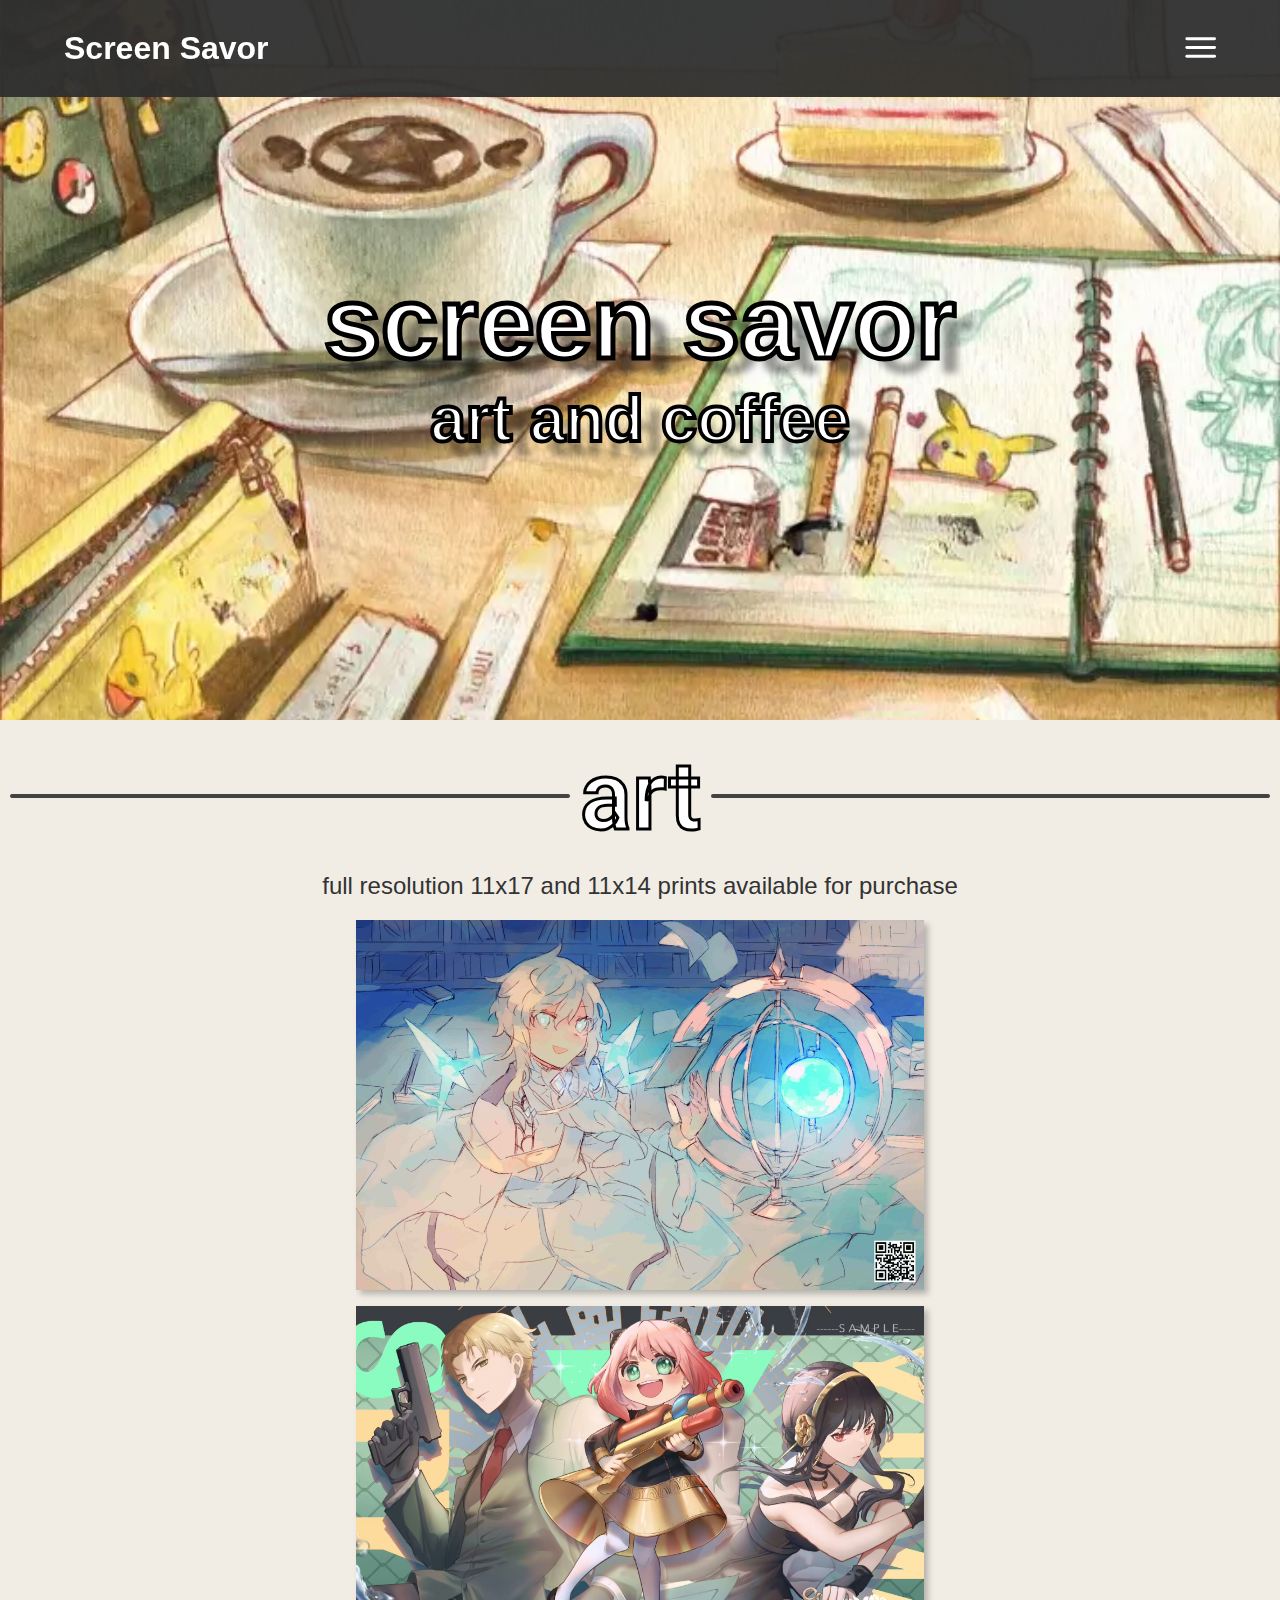
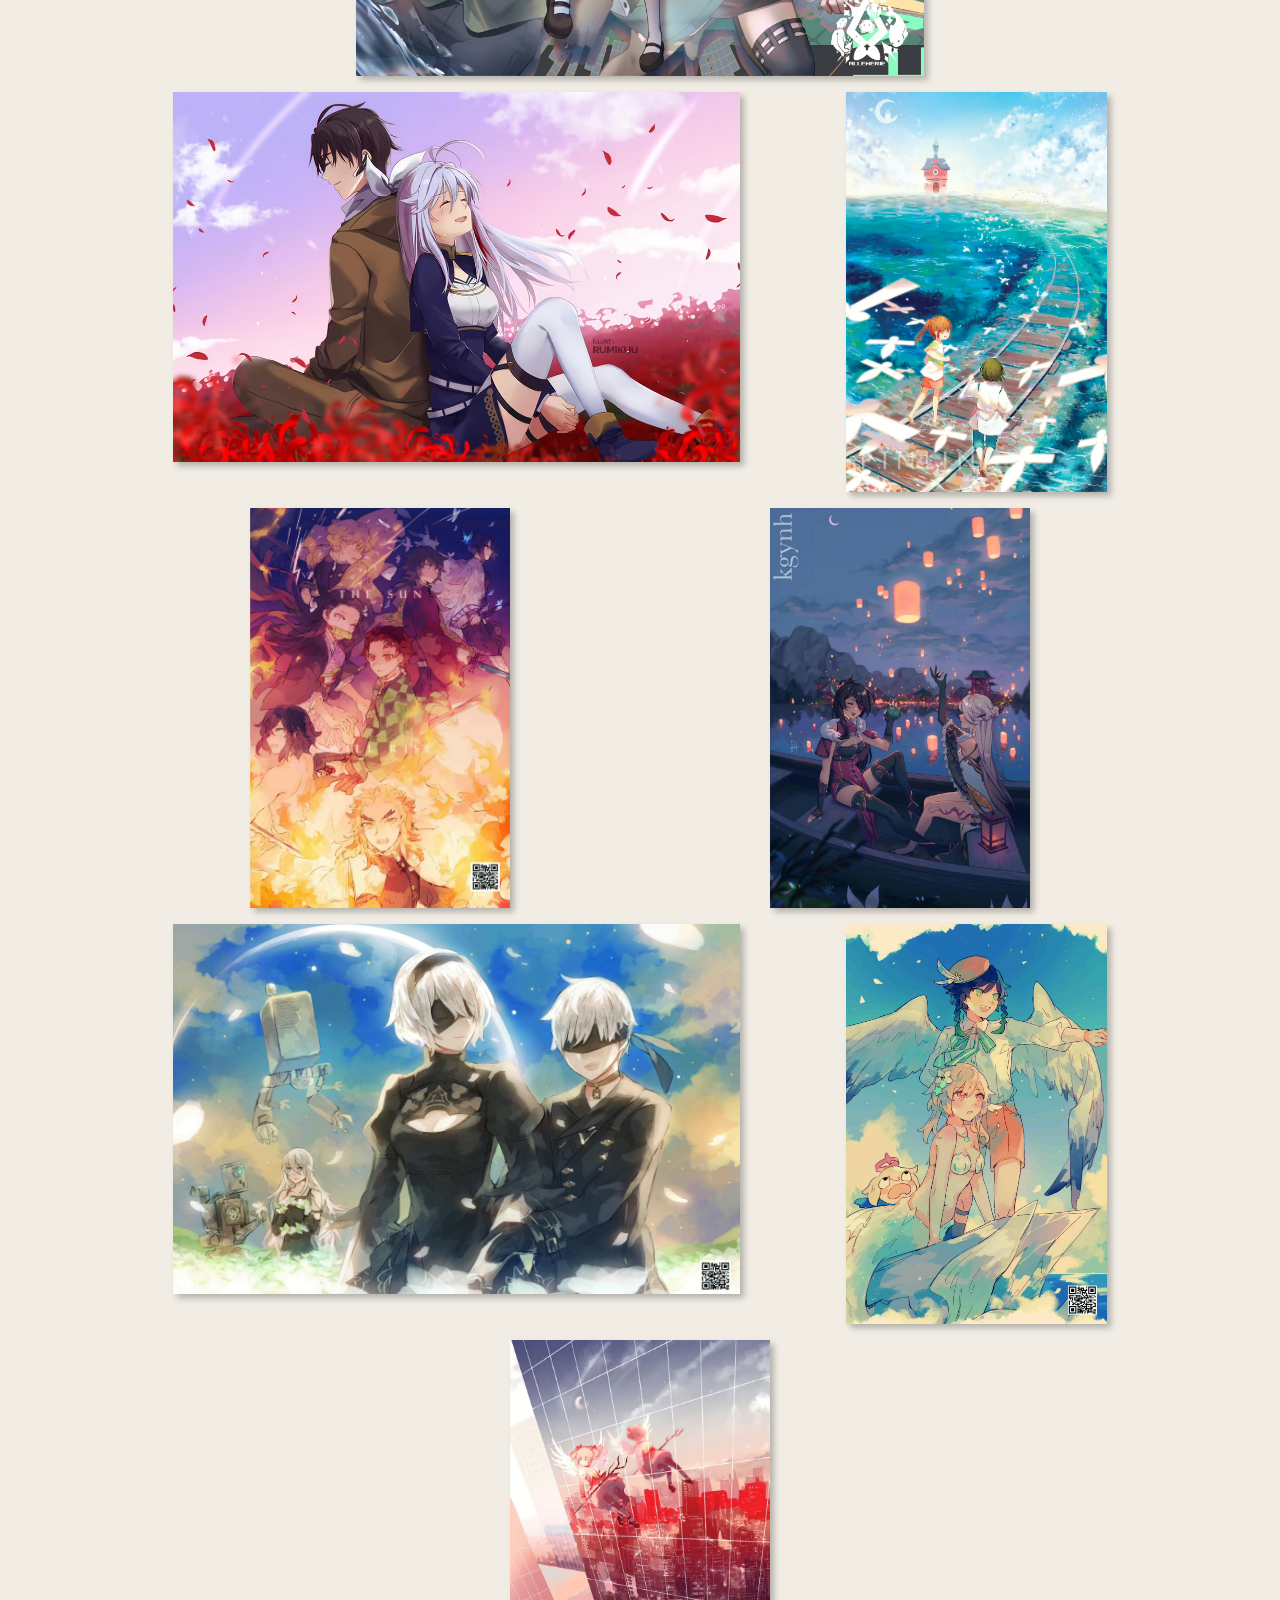
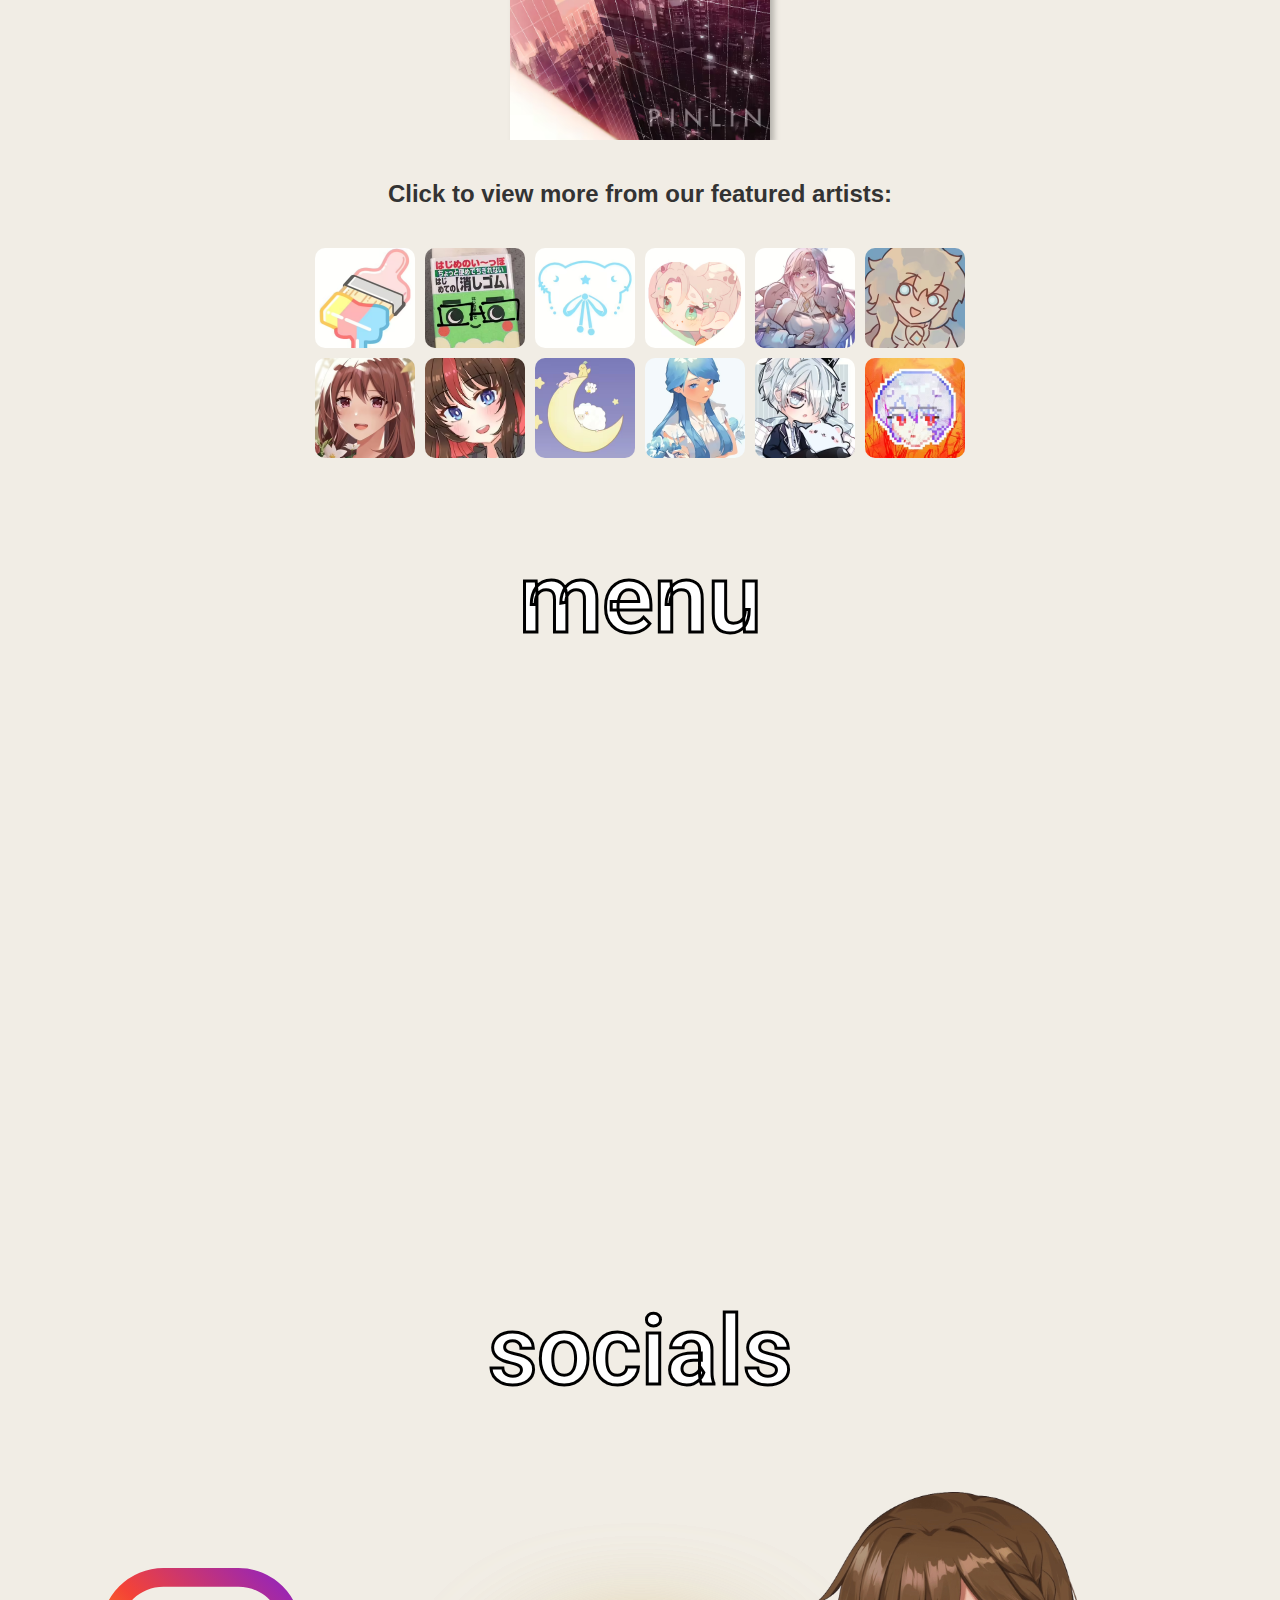
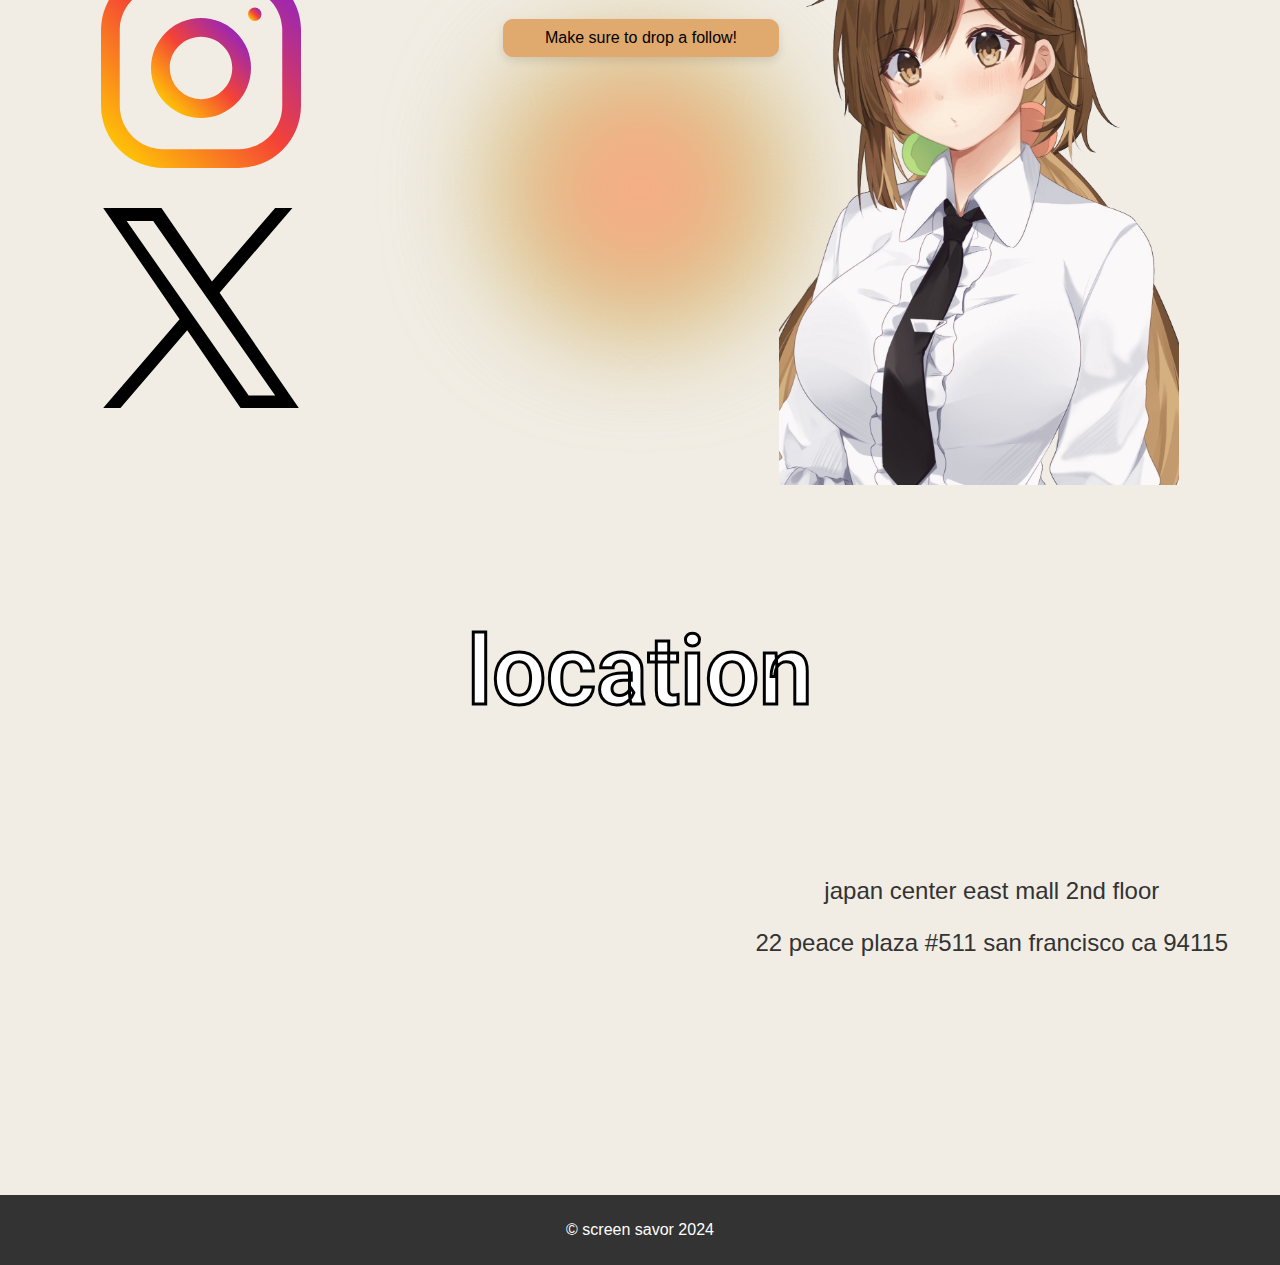
==== commit e3750fcb: "added local font" ====
--- a/index.html
+++ b/index.html
@@ -1,4 +1,4 @@
-<!-- TODO: When gain a url make sure to update teh sitemap.xml and robots.txt -->
+<!-- TODO: When gain a url make sure to update teh sitemap.xml and robots.txt and this https://search.google.com/search-console/about -->
 <!DOCTYPE html>
 <html lang="en">
   <head>
@@ -6,48 +6,52 @@
     <meta name="viewport" content="width=device-width, initial-scale=1.0" />
     <link rel="stylesheet" href="./css/styles.css" />
     <link rel="stylesheet" href="./css/index.css" />
-    <link
-      href="https://fonts.googleapis.com/css2?family=Roboto:wght@400;700&display=swap"
-      rel="stylesheet"
+    <link rel="preload" href="https://fonts.googleapis.com/css2?family=Roboto:wght@400;700&display=swap" as="style" onload="this.onload=null;this.rel='stylesheet'" />
+    <noscript>
+        <link rel="stylesheet" href="https://fonts.googleapis.com/css2?family=Roboto:wght@400;700&display=swap" />
+    </noscript>
+    <meta
+      name="description"
+      content="Screen Savor and Coffee is an anime/art cafe located in Japan Town, Cali Bay area, showcasing art from local Bay Area artists. Explore the cafe's menu, view artwork, and find links to artist pages. Artists featured: candypaintcafe, burntgreentea, mistiousstar, batsouppe, allenerie, batensan, rumikuu, nekopon, aitsuki, lixizu, pinlin, and kgynh."
     />
-    <meta name="description" content="Screen Savor and Coffee is an anime/art cafe located in Japan Town, Cali Bay area, showcasing art from local Bay Area artists. Explore the cafe's menu, view artwork, and find links to artist pages. Artists featured: candypaintcafe, burntgreentea, mistiousstar, batsouppe, allenerie, batensan, rumikuu, nekopon, aitsuki, lixizu, pinlin, and kgynh.">
     <title>Screen Savor Art and Coffee</title>
-  </head>
+</head>
+
   <body>
     <!-- Header -->
     <header>
       <div class="header-container">
         <a href="/"><h1>Screen Savor</h1></a>
         <div class="ham-menu">
-            <svg
-              width="35px"
-              height="35px"
-              viewBox="0 0 24 24"
-              fill="none"
-              xmlns="http://www.w3.org/2000/svg"
-              href="javascript:void(0);"
-              class="hamburger"
-              onclick="myFunction()"
-            >
-              <path
-                d="M4 18L23 18"
-                stroke="#ffffff"
-                stroke-width="2"
-                stroke-linecap="round"
-              />
-              <path
-                d="M4 12L23 12"
-                stroke="#ffffff"
-                stroke-width="2"
-                stroke-linecap="round"
-              />
-              <path
-                d="M4 6L23 6"
-                stroke="#ffffff"
-                stroke-width="2"
-                stroke-linecap="round"
-              />
-            </svg>
+          <svg
+            width="35px"
+            height="35px"
+            viewBox="0 0 24 24"
+            fill="none"
+            xmlns="http://www.w3.org/2000/svg"
+            href="javascript:void(0);"
+            class="hamburger"
+            onclick="myFunction()"
+          >
+            <path
+              d="M4 18L23 18"
+              stroke="#ffffff"
+              stroke-width="2"
+              stroke-linecap="round"
+            />
+            <path
+              d="M4 12L23 12"
+              stroke="#ffffff"
+              stroke-width="2"
+              stroke-linecap="round"
+            />
+            <path
+              d="M4 6L23 6"
+              stroke="#ffffff"
+              stroke-width="2"
+              stroke-linecap="round"
+            />
+          </svg>
           <nav id="tags">
             <a href="/#art">art</a>
             <a href="/#menu">menu</a>
@@ -263,4 +267,3 @@
     <script src="js/index.js"></script>
   </body>
 </html>
-
--- a/css/styles.css
+++ b/css/styles.css
@@ -1,3 +1,17 @@
+@font-face {
+  font-family: 'Roboto';
+  font-style: normal;
+  font-weight: 400;
+  src: local('Roboto Regular'), local('Roboto-Regular'), url('./fonts/roboto-v20-latin-regular.woff2') format('woff2'), url('./fonts/roboto-v20-latin-regular.woff') format('woff');
+}
+
+@font-face {
+  font-family: 'Roboto';
+  font-style: normal;
+  font-weight: 700;
+  src: local('Roboto Bold'), local('Roboto-Bold'), url('./fonts/roboto-v20-latin-700.woff2') format('woff2'), url('./fonts/roboto-v20-latin-700.woff') format('woff');
+}
+
 html {
   scroll-behavior: smooth;
 }
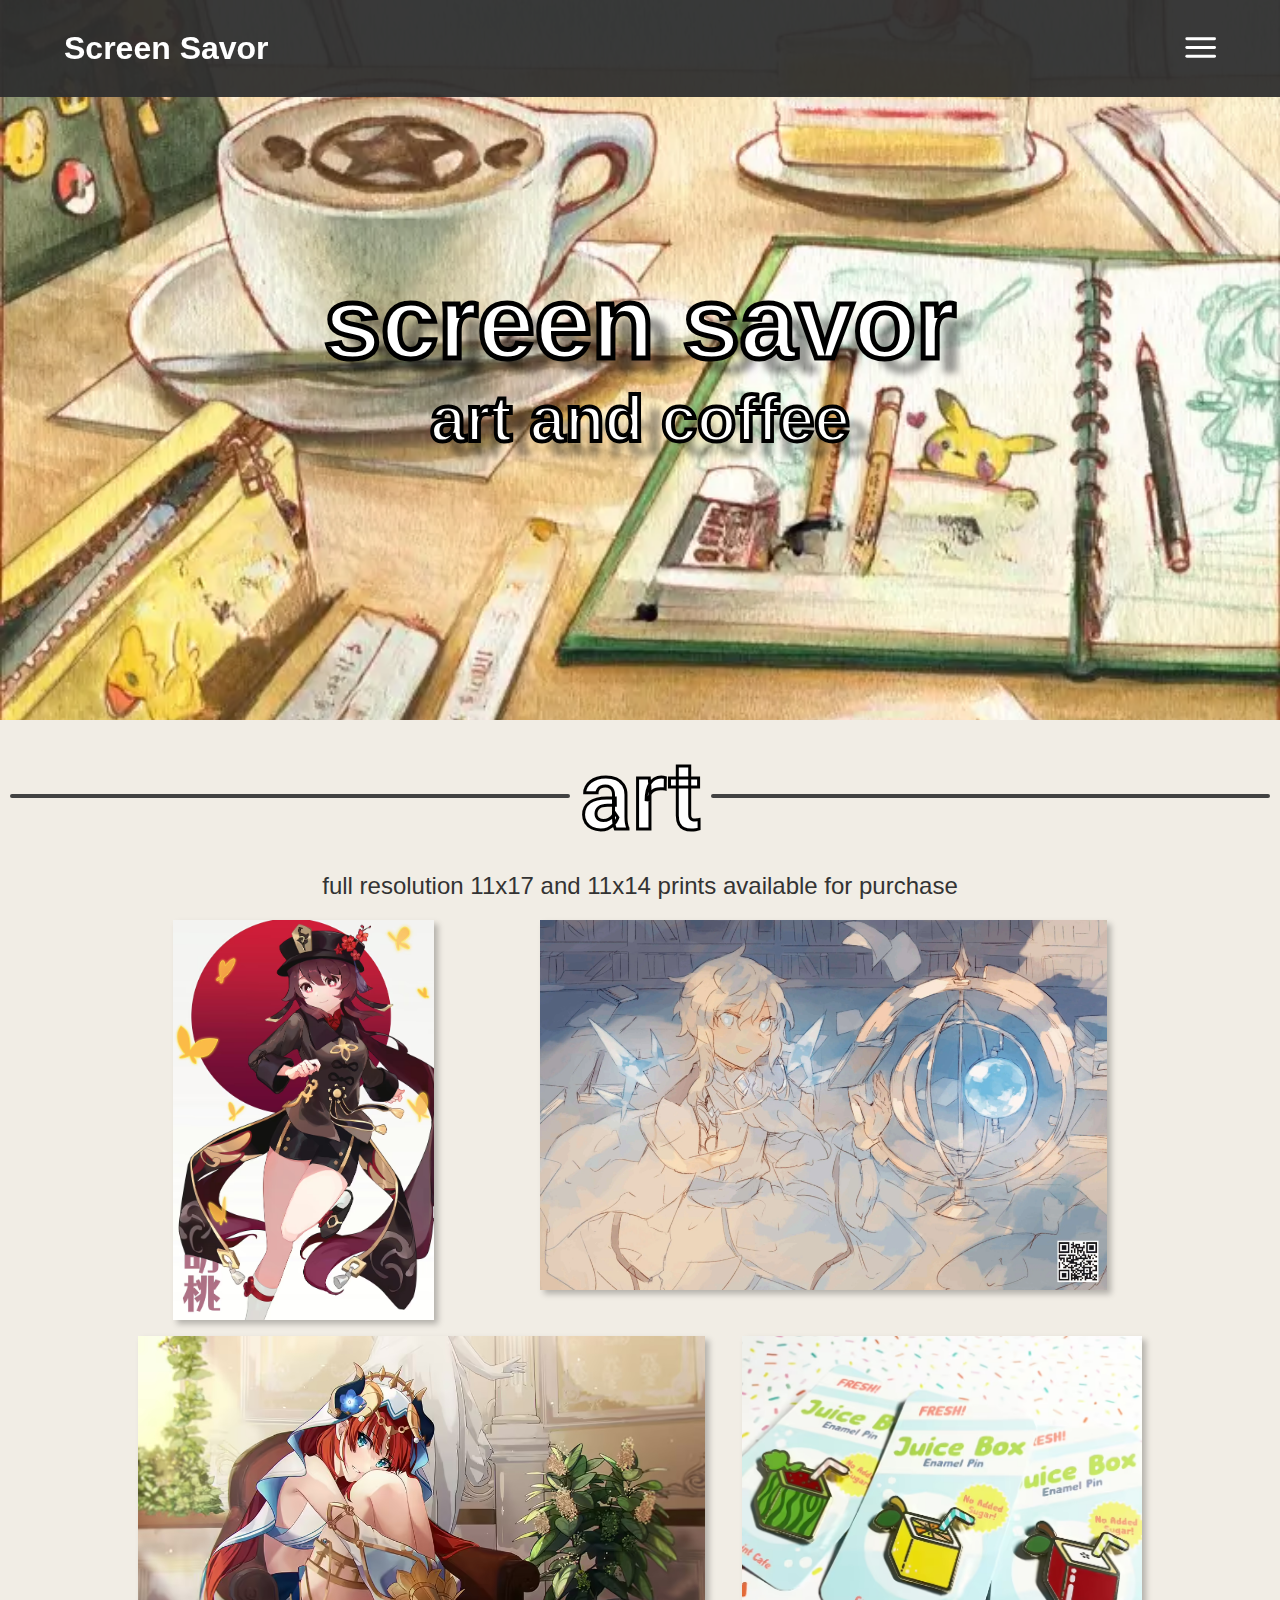
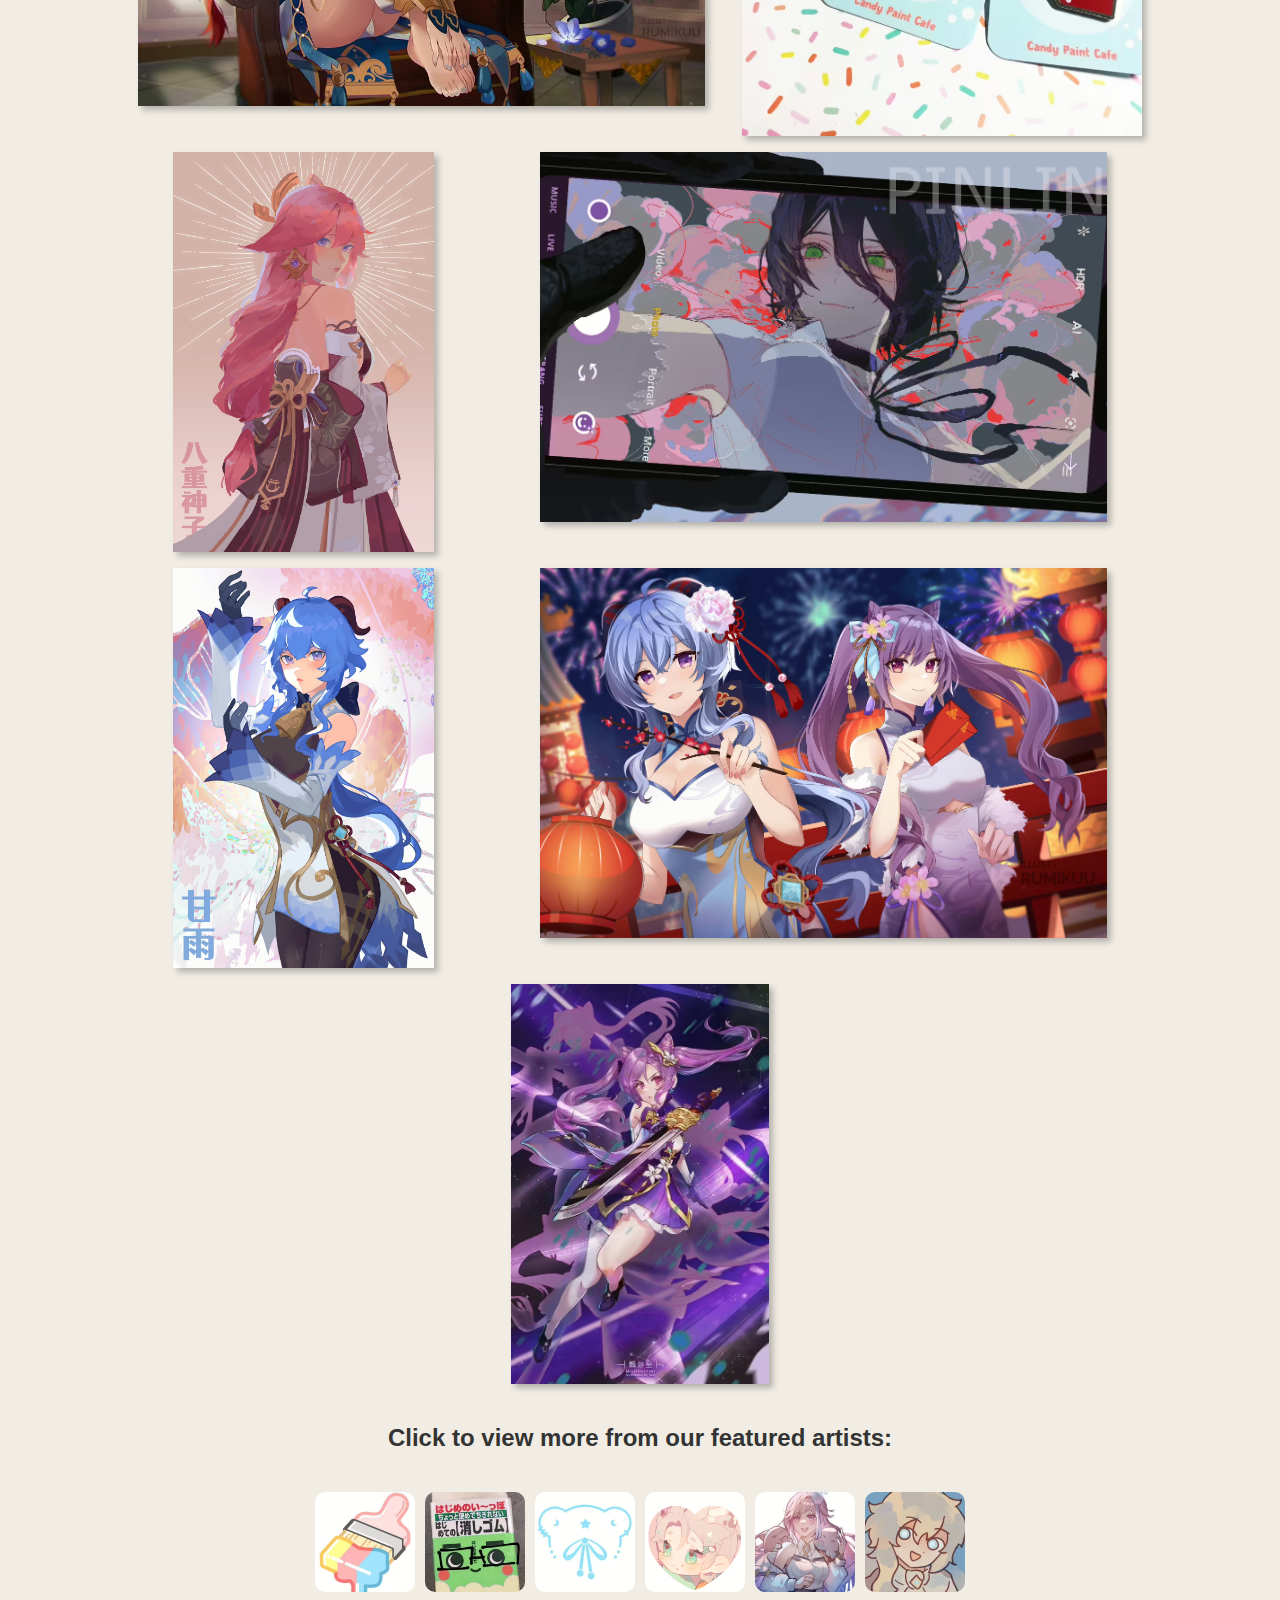
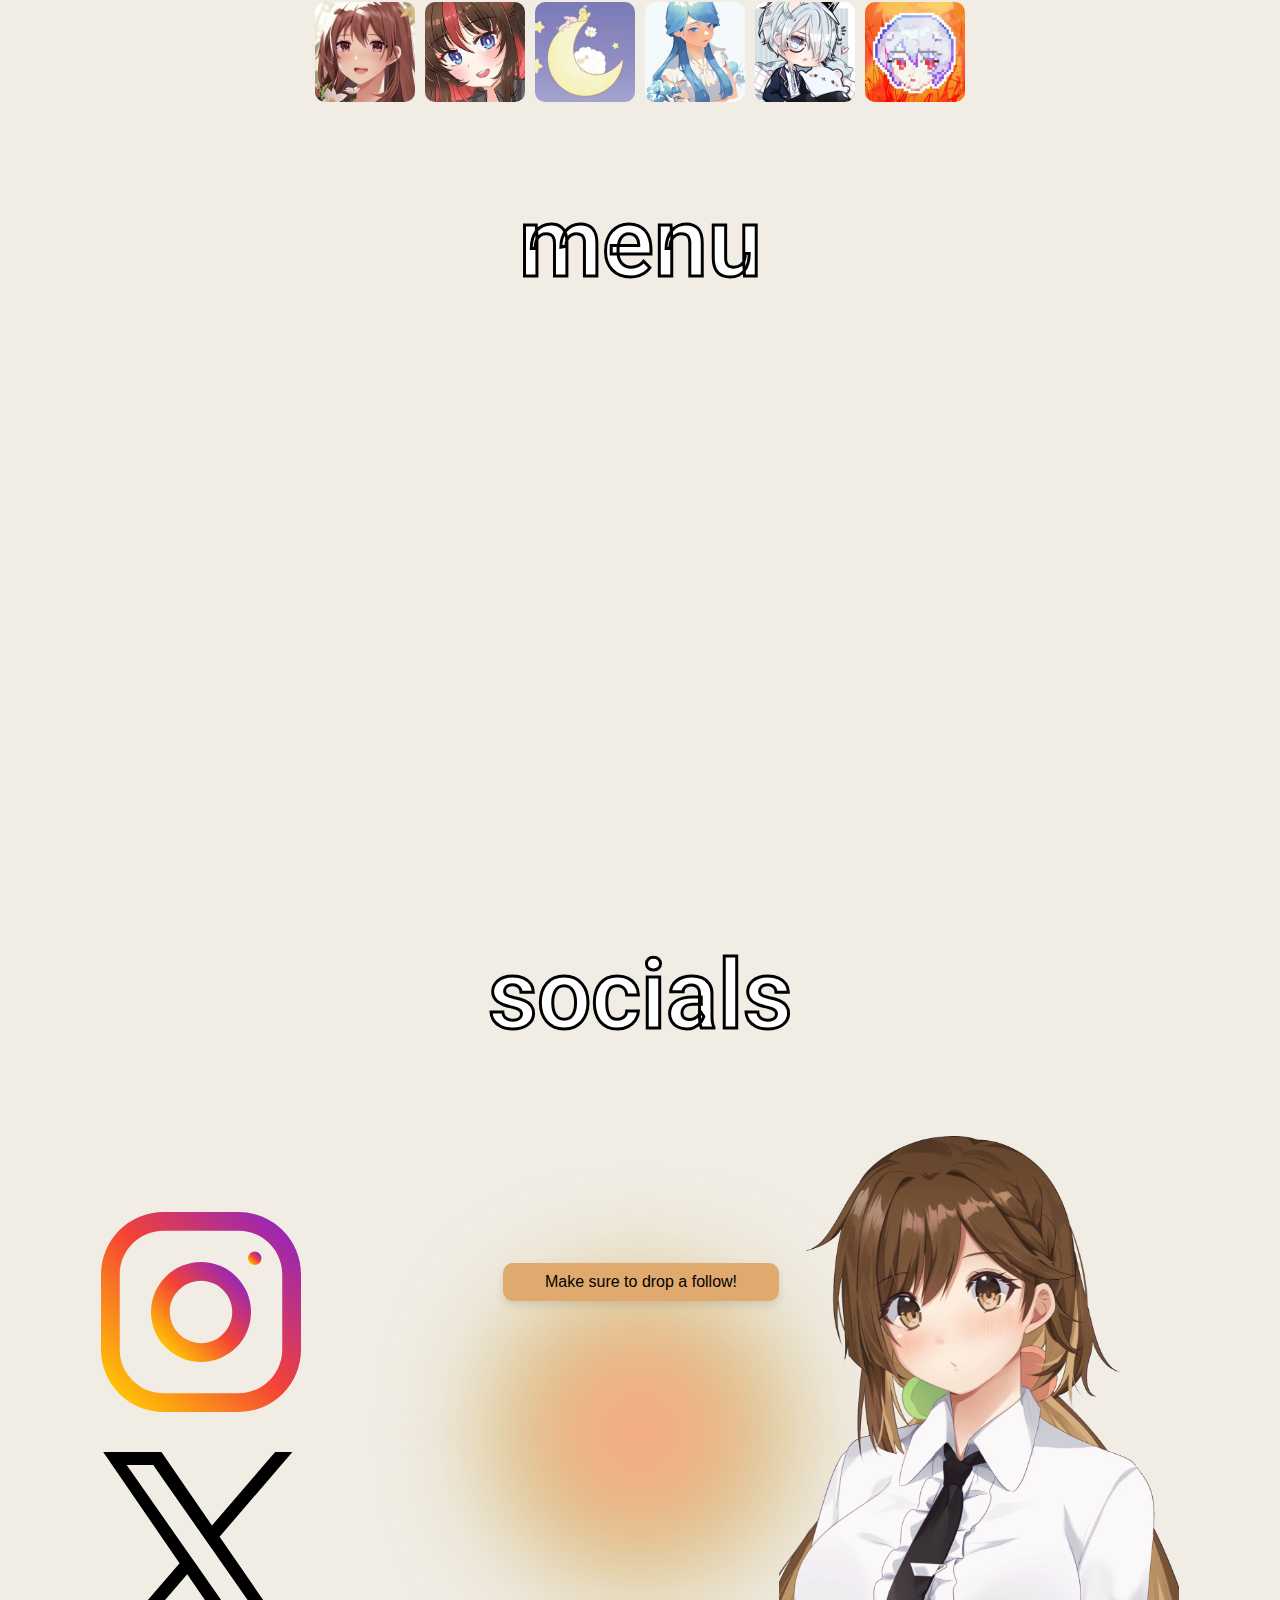
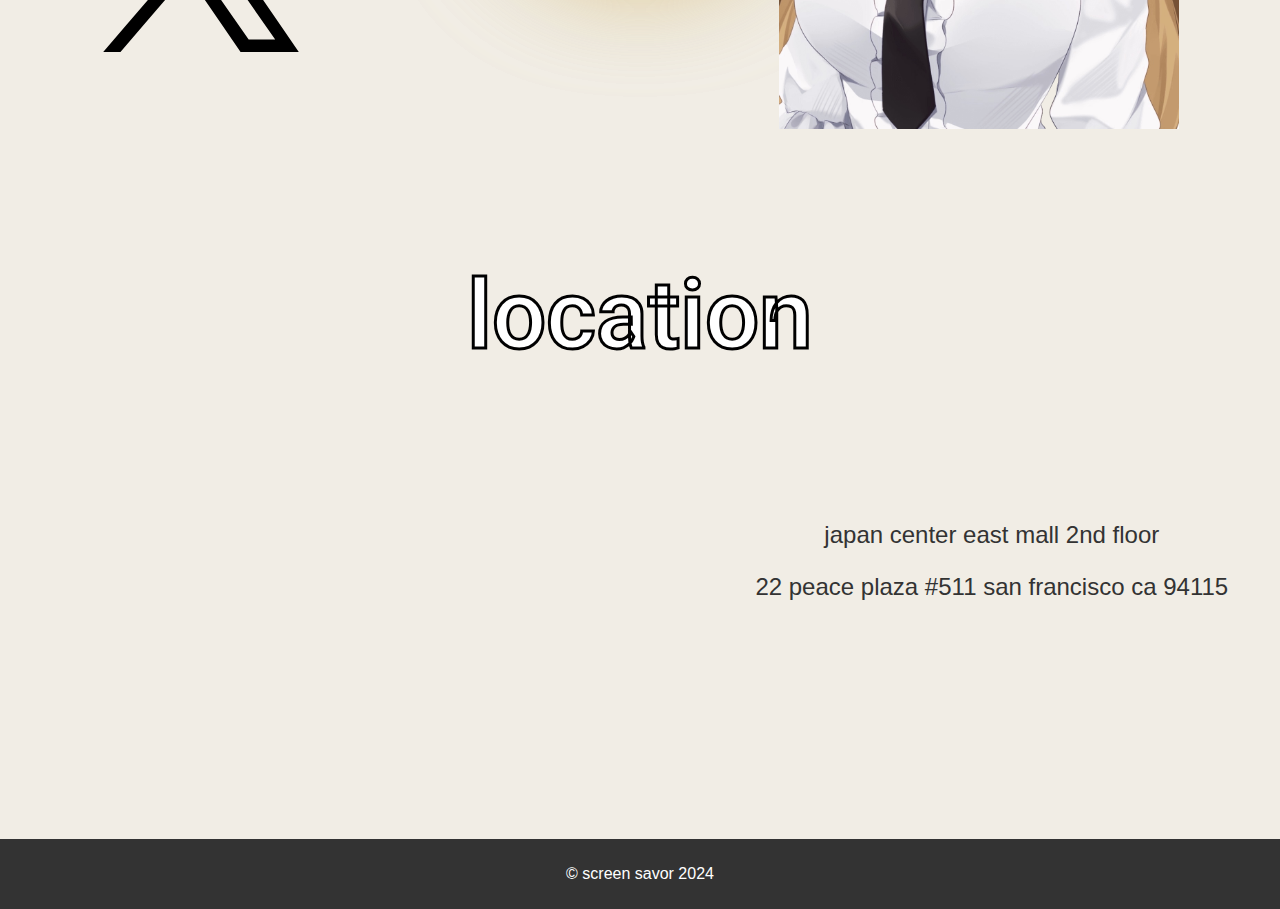
==== commit 36c0b2fe: "improved art slide" ====
--- a/index.html
+++ b/index.html
@@ -126,6 +126,13 @@
           <img src="images/kgynhpfp.avif" alt="kgynh"
         /></a>
       </div>
+    </div>
+
+    <div id="modal" class="modal">
+      <!-- <span class="close">&times;</span> -->
+
+      <!-- Modal Content (The Image) -->
+        <img class="modal-content" id="modal-image">
     </div>
 
     <!-- Divider -->
--- a/css/index.css
+++ b/css/index.css
@@ -324,6 +324,7 @@
   margin-left: 10%;
   margin-right: 10%;
   gap: 1rem;
+  overflow: visible;
 
 }
 
@@ -331,6 +332,13 @@
   width: auto;
   height: 400px; 
   box-shadow: 4px 4px 6px rgba(0, 0, 0, 0.25);
+  overflow: visible;
+  transition: transform 0.5s;
+  cursor: pointer;
+}
+
+.card:hover {
+  transform: scale(1.05);
 }
 
 .card-wide {
@@ -447,3 +455,29 @@
   width: min(40vw, 400px); /* Make this propertu screen responsive*/
   height: auto;
 }
+
+.modal {
+  display: none; /* Hidden by default */
+  position: fixed; /* Stay in place */
+  z-index: 1; /* Sit on top */
+  padding-top: 100px; /* Location of the box */
+  left: 0;
+  top: 0;
+  width: 100%; /* Full width */
+  height: 100%; /* Full height */
+  overflow: auto; /* Enable scroll if needed */
+  background-color: rgb(0,0,0); /* Fallback color */
+  background-color: rgba(0,0,0,0.9); /* Black w/ opacity */
+}
+
+.modal::before {
+  pointer-events: auto; 
+}
+
+.modal-content {
+  margin: auto;
+  display: block;
+  max-width: 80%;
+  max-height: 75%;
+  pointer-events: none;
+}
